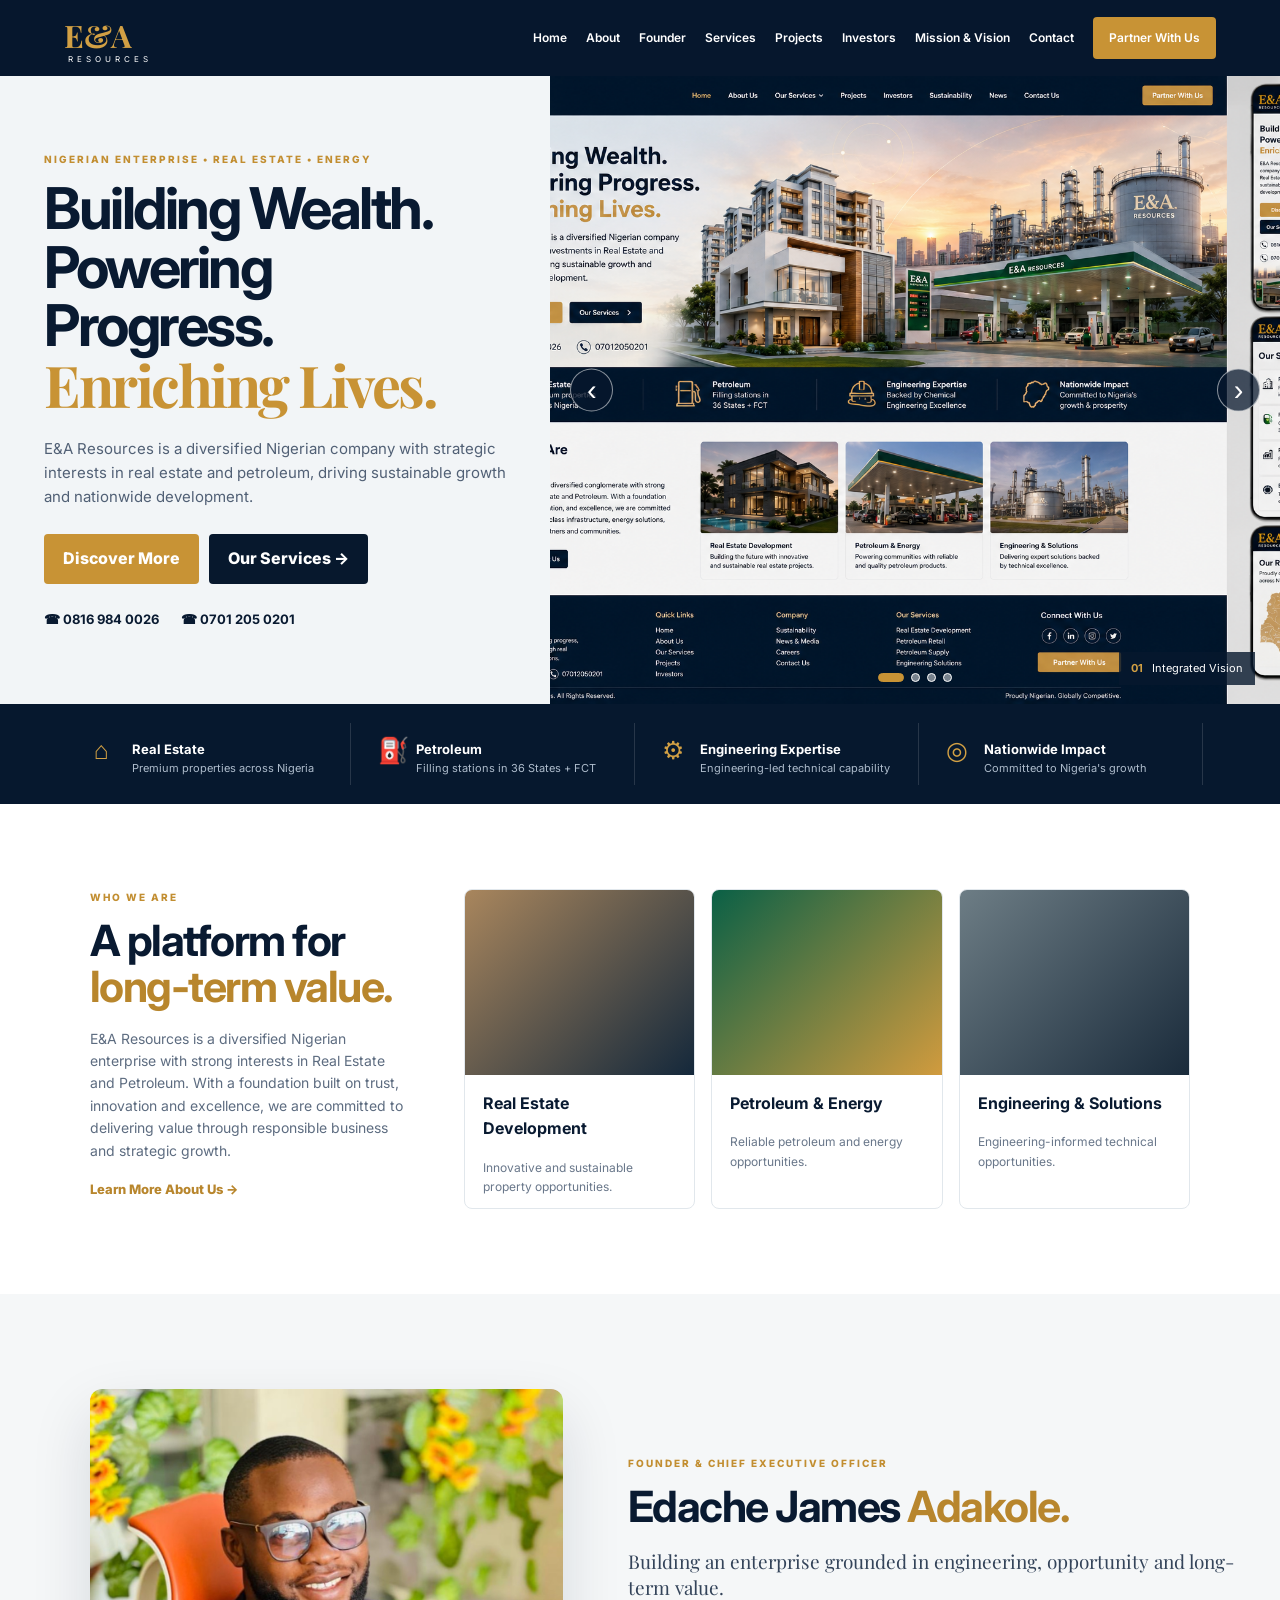
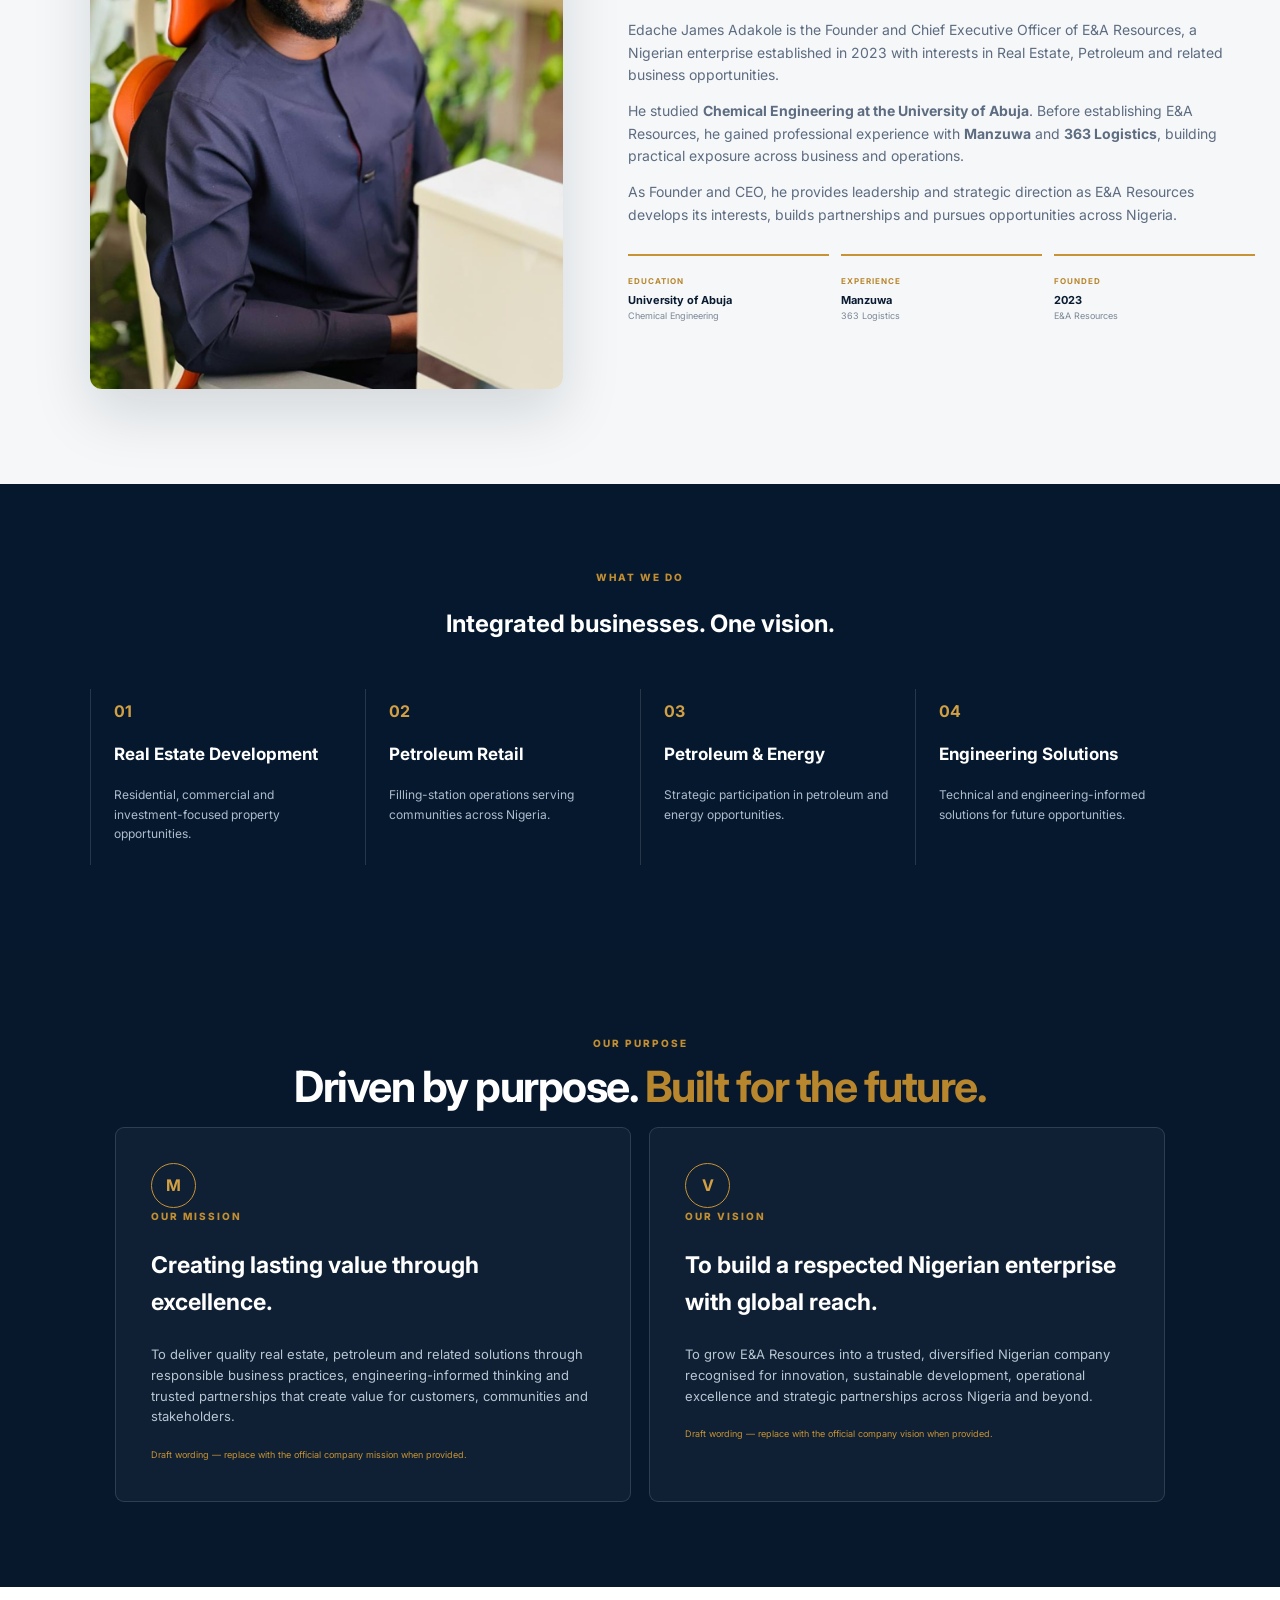
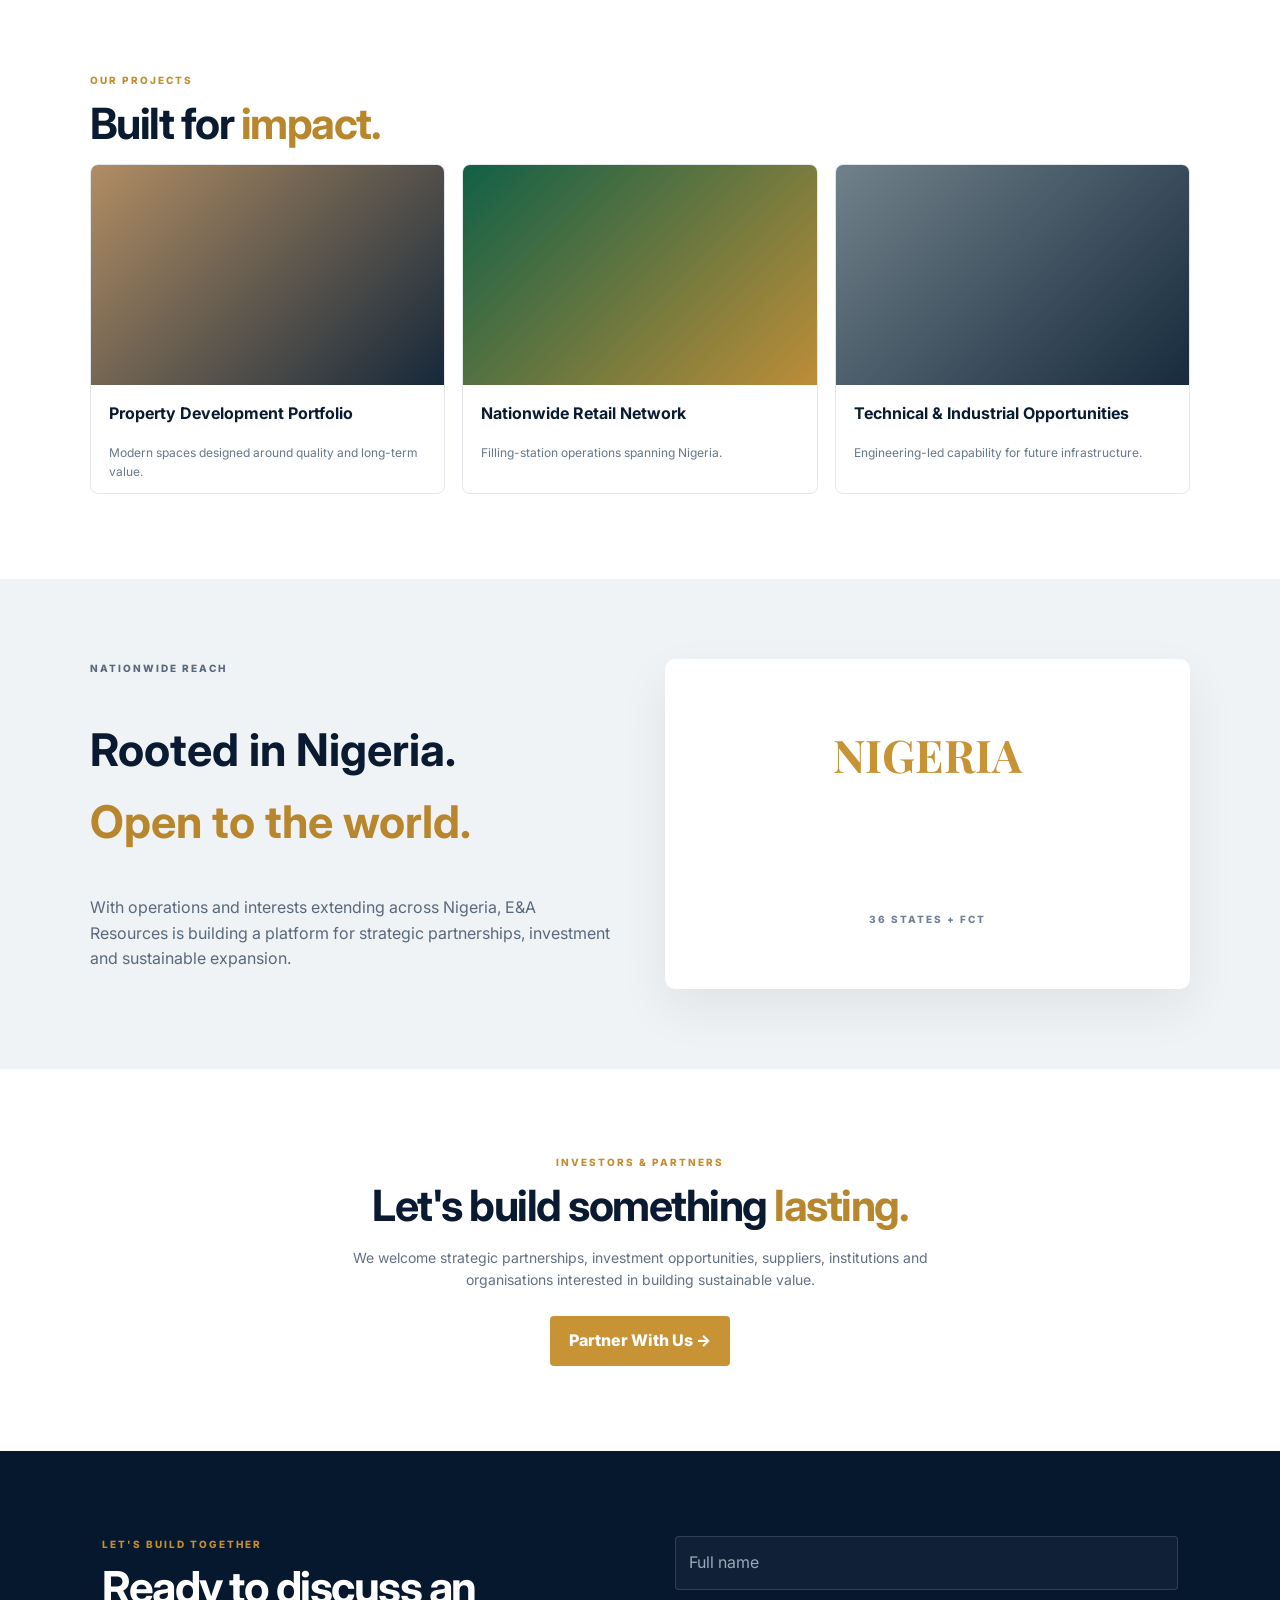
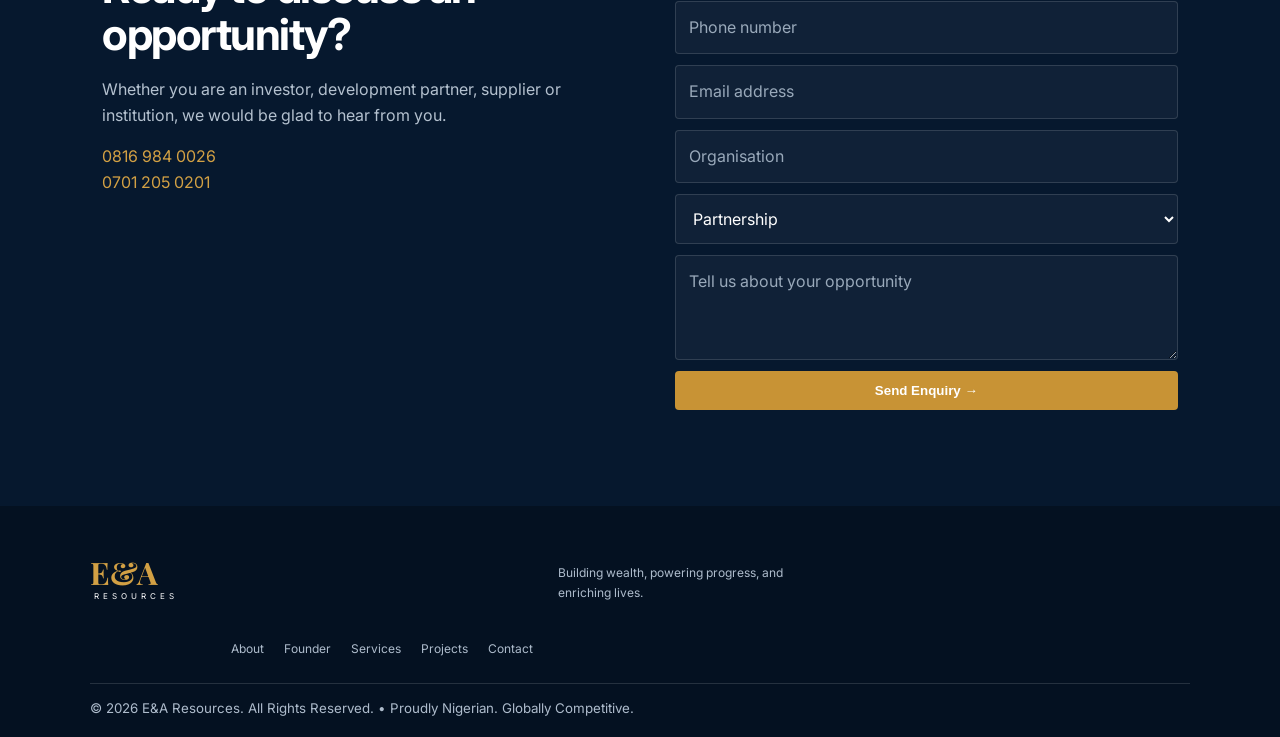
==== index.html @ 9fcf21c7 "out" ====
<!doctype html>
<html lang="en">
<head>
<meta charset="utf-8"><meta name="viewport" content="width=device-width,initial-scale=1">
<meta name="description" content="E&A Resources — Building Wealth. Powering Progress. Enriching Lives.">
<title>E&A Resources | Nigeria</title>
<link rel="preconnect" href="https://fonts.googleapis.com"><link rel="preconnect" href="https://fonts.gstatic.com" crossorigin>
<link href="https://fonts.googleapis.com/css2?family=Inter:wght@400;500;600;700;800&family=Playfair+Display:wght@600;700&display=swap" rel="stylesheet">
<link rel="stylesheet" href="styles.css">
</head>
<body>
<header class="header">
<a class="brand" href="#home"><b>E&amp;A</b><small>RESOURCES</small></a>
<button class="menu" aria-label="Menu">☰</button>
<nav><a href="#home">Home</a><a href="#about">About</a><a href="#founder">Founder</a><a href="#services">Services</a><a href="#projects">Projects</a><a href="#investors">Investors</a><a href="#mission">Mission &amp; Vision</a><a href="#contact">Contact</a><a class="gold" href="#contact">Partner With Us</a></nav>
</header>

<main>
<section class="hero" id="home">
<div class="hero-copy"><p class="eyebrow">NIGERIAN ENTERPRISE • REAL ESTATE • ENERGY</p>
<h1>Building Wealth.<br>Powering Progress.<br><em>Enriching Lives.</em></h1>
<p>E&amp;A Resources is a diversified Nigerian company with strategic interests in real estate and petroleum, driving sustainable growth and nationwide development.</p>
<div class="actions"><a class="btn gold" href="#about">Discover More</a><a class="btn dark" href="#services">Our Services →</a></div>
<div class="phones"><a href="tel:08169840026">☎ 0816 984 0026</a><a href="tel:07012050201">☎ 0701 205 0201</a></div></div>
<div class="slider">
<div class="slide active"><img src="assets/hero-01-ai-vision.png" alt="E&A Resources concept visual"></div>
<div class="slide"><img src="assets/hero-02-replace-later.png" alt="E&A Resources featured image"></div>
<div class="slide"><img src="assets/hero-03-replace-later.webp" alt="E&A Resources featured image"></div>
<div class="slide"><img src="assets/hero-04-replace-later.jpg" alt="E&A Resources featured image"></div>
<button class="arrow prev">‹</button><button class="arrow next">›</button>
<div class="dots"><button class="dot active"></button><button class="dot"></button><button class="dot"></button><button class="dot"></button></div>
<div class="slide-caption"><b id="counter">01</b><span id="caption">Integrated Vision</span></div>
</div>
</section>

<section class="impact"><div>⌂ <b>Real Estate</b><small>Premium properties across Nigeria</small></div><div>⛽ <b>Petroleum</b><small>Filling stations in 36 States + FCT</small></div><div>⚙ <b>Engineering Expertise</b><small>Engineering-led technical capability</small></div><div>◎ <b>Nationwide Impact</b><small>Committed to Nigeria's growth</small></div></section>

<section class="section about" id="about"><div><p class="eyebrow">WHO WE ARE</p><h2>A platform for <span>long-term value.</span></h2><p>E&amp;A Resources is a diversified Nigerian enterprise with strong interests in Real Estate and Petroleum. With a foundation built on trust, innovation and excellence, we are committed to delivering value through responsible business and strategic growth.</p><a class="link" href="#contact">Learn More About Us →</a></div>
<div class="cards"><article><div class="pic estate"></div><h3>Real Estate Development</h3><p>Innovative and sustainable property opportunities.</p></article><article><div class="pic fuel"></div><h3>Petroleum &amp; Energy</h3><p>Reliable petroleum and energy opportunities.</p></article><article><div class="pic engineering"></div><h3>Engineering &amp; Solutions</h3><p>Engineering-informed technical opportunities.</p></article></div></section>

<section class="founder" id="founder"><div class="founder-photo"><img src="assets/founder-edache-james-adakole.jpg" alt="Edache James Adakole"></div><div class="founder-text"><p class="eyebrow">FOUNDER &amp; CHIEF EXECUTIVE OFFICER</p><h2>Edache James <span>Adakole.</span></h2><p class="lead">Building an enterprise grounded in engineering, opportunity and long-term value.</p><p>Edache James Adakole is the Founder and Chief Executive Officer of E&amp;A Resources, a Nigerian enterprise established in 2023 with interests in Real Estate, Petroleum and related business opportunities.</p><p>He studied <strong>Chemical Engineering at the University of Abuja</strong>. Before establishing E&amp;A Resources, he gained professional experience with <strong>Manzuwa</strong> and <strong>363 Logistics</strong>, building practical exposure across business and operations.</p><p>As Founder and CEO, he provides leadership and strategic direction as E&amp;A Resources develops its interests, builds partnerships and pursues opportunities across Nigeria.</p><div class="facts"><div><b>EDUCATION</b><strong>University of Abuja</strong><small>Chemical Engineering</small></div><div><b>EXPERIENCE</b><strong>Manzuwa</strong><small>363 Logistics</small></div><div><b>FOUNDED</b><strong>2023</strong><small>E&amp;A Resources</small></div></div></div></section>

<section class="dark-section" id="services"><div class="center"><p class="eyebrow">WHAT WE DO</p><h2>Integrated businesses. <span>One vision.</span></h2><div class="service-grid"><article><b>01</b><h3>Real Estate Development</h3><p>Residential, commercial and investment-focused property opportunities.</p></article><article><b>02</b><h3>Petroleum Retail</h3><p>Filling-station operations serving communities across Nigeria.</p></article><article><b>03</b><h3>Petroleum &amp; Energy</h3><p>Strategic participation in petroleum and energy opportunities.</p></article><article><b>04</b><h3>Engineering Solutions</h3><p>Technical and engineering-informed solutions for future opportunities.</p></article></div></div></section>

<section class="mission" id="mission"><div class="center"><p class="eyebrow">OUR PURPOSE</p><h2>Driven by purpose. <span>Built for the future.</span></h2><div class="mv"><article><b>M</b><p class="eyebrow">OUR MISSION</p><h3>Creating lasting value through excellence.</h3><p>To deliver quality real estate, petroleum and related solutions through responsible business practices, engineering-informed thinking and trusted partnerships that create value for customers, communities and stakeholders.</p><small>Draft wording — replace with the official company mission when provided.</small></article><article><b>V</b><p class="eyebrow">OUR VISION</p><h3>To build a respected Nigerian enterprise with global reach.</h3><p>To grow E&amp;A Resources into a trusted, diversified Nigerian company recognised for innovation, sustainable development, operational excellence and strategic partnerships across Nigeria and beyond.</p><small>Draft wording — replace with the official company vision when provided.</small></article></div></div></section>

<section class="section" id="projects"><p class="eyebrow">OUR PROJECTS</p><h2>Built for <span>impact.</span></h2><div class="project-grid"><article><div class="project p1"></div><h3>Property Development Portfolio</h3><p>Modern spaces designed around quality and long-term value.</p></article><article><div class="project p2"></div><h3>Nationwide Retail Network</h3><p>Filling-station operations spanning Nigeria.</p></article><article><div class="project p3"></div><h3>Technical &amp; Industrial Opportunities</h3><p>Engineering-led capability for future infrastructure.</p></article></div></section>

<section class="reach"><div><p class="eyebrow">NATIONWIDE REACH</p><h2>Rooted in Nigeria.<br><span>Open to the world.</span></h2><p>With operations and interests extending across Nigeria, E&amp;A Resources is building a platform for strategic partnerships, investment and sustainable expansion.</p></div><div class="map">NIGERIA<small>36 STATES + FCT</small></div></section>

<section class="partner" id="investors"><p class="eyebrow">INVESTORS &amp; PARTNERS</p><h2>Let's build something <span>lasting.</span></h2><p>We welcome strategic partnerships, investment opportunities, suppliers, institutions and organisations interested in building sustainable value.</p><a class="btn gold" href="#contact">Partner With Us →</a></section>

<section class="contact" id="contact"><div><p class="eyebrow">LET'S BUILD TOGETHER</p><h2>Ready to discuss an opportunity?</h2><p>Whether you are an investor, development partner, supplier or institution, we would be glad to hear from you.</p><p><a href="tel:08169840026">0816 984 0026</a><br><a href="tel:07012050201">0701 205 0201</a></p></div><form onsubmit="return sendDemo(event)"><input required placeholder="Full name"><input required type="tel" placeholder="Phone number"><input required type="email" placeholder="Email address"><input placeholder="Organisation"><select><option>Partnership</option><option>Investment</option><option>Real Estate</option><option>Petroleum & Energy</option><option>Engineering</option><option>General Enquiry</option></select><textarea required placeholder="Tell us about your opportunity"></textarea><button class="btn gold">Send Enquiry →</button><small id="notice"></small></form></section>
</main>
<footer><div class="brand"><b>E&amp;A</b><small>RESOURCES</small></div><p>Building wealth, powering progress, and enriching lives.</p><div class="footer-links"><a href="#about">About</a><a href="#founder">Founder</a><a href="#services">Services</a><a href="#projects">Projects</a><a href="#contact">Contact</a></div><small>© 2026 E&amp;A Resources. All Rights Reserved. • Proudly Nigerian. Globally Competitive.</small></footer>
<script src="script.js"></script>
</body></html>
---- styles.css ----
*{box-sizing:border-box}html{scroll-behavior:smooth}body{margin:0;font-family:Inter,Arial,sans-serif;color:#091a31;line-height:1.6}a{text-decoration:none;color:inherit}.header{height:76px;padding:0 5%;display:flex;align-items:center;justify-content:space-between;position:sticky;top:0;z-index:20;background:#06172d;color:#fff}.brand{display:flex;flex-direction:column;line-height:.8}.brand b{font:700 31px "Playfair Display",serif;color:#d2a044}.brand small{font-size:8px;letter-spacing:4px;margin-left:4px}.header nav{display:flex;gap:19px;align-items:center;font-size:12px;font-weight:600}.header nav a:hover{color:#d2a044}.header nav .gold{background:#c89335;color:#fff;padding:11px 16px;border-radius:4px}.menu{display:none;background:none;border:0;color:#fff;font-size:25px}.hero{min-height:585px;display:grid;grid-template-columns:43% 57%;background:#f2f5f7}.hero-copy{padding:75px 8%;align-self:center}.eyebrow{font-size:10px;letter-spacing:2px;color:#c28e31;font-weight:800;margin:0 0 12px}.hero h1{font-size:clamp(40px,4.5vw,65px);line-height:1.02;letter-spacing:-2.5px;margin:0 0 20px}.hero h1 em{color:#c89335;font-family:"Playfair Display",serif;font-style:normal}.hero-copy>p:not(.eyebrow){color:#516075;max-width:500px;font-size:15px}.actions{display:flex;gap:10px;margin:25px 0}.btn{display:inline-block;border:0;padding:12px 19px;border-radius:4px;font-weight:800;cursor:pointer}.gold{background:#c89335;color:#fff}.dark{background:#07182d;color:#fff}.phones{display:flex;gap:22px;font-size:13px;font-weight:700}.slider{position:relative;overflow:hidden;min-height:585px;background:#07182d}.slide{position:absolute;inset:0;opacity:0;transform:translateX(35px);transition:.8s ease}.slide.active{opacity:1;transform:translateX(0)}.slide img{width:100%;height:100%;object-fit:cover}.arrow{position:absolute;top:50%;transform:translateY(-50%);z-index:4;border:1px solid #fff8;background:#07182dbb;color:#fff;border-radius:50%;width:43px;height:43px;font-size:29px;cursor:pointer}.prev{left:20px}.next{right:20px}.dots{position:absolute;bottom:22px;left:50%;transform:translateX(-50%);display:flex;gap:7px}.dot{border:1px solid #fff;background:#fff7;width:9px;height:9px;border-radius:50%;padding:0}.dot.active{width:26px;border-radius:8px;background:#c89335;border-color:#c89335}.slide-caption{position:absolute;bottom:19px;right:25px;background:#07182dcc;color:#fff;padding:8px 12px;font-size:11px;display:flex;gap:9px}.slide-caption b{color:#d2a044}.impact{display:grid;grid-template-columns:repeat(4,1fr);background:#06182e;color:#fff;padding:19px 6%;gap:10px}.impact div{padding:7px 17px;border-right:1px solid #fff2;font-size:25px;color:#d2a044}.impact b,.impact small{display:block;margin-left:38px}.impact b{font-size:13px;color:#fff;margin-top:-31px}.impact small{font-size:11px;color:#aebccc}.section{padding:85px 7%}.about{display:grid;grid-template-columns:29% 1fr;gap:55px}.section h2,.founder h2,.mission h2,.partner h2,.contact h2{font-size:43px;line-height:1.08;margin:0 0 18px;letter-spacing:-1.5px}.section h2 span,.founder h2 span,.mission h2 span,.partner h2 span{color:#b8862d}.about>div:first-child>p:not(.eyebrow){color:#5d6c80;font-size:14px}.link{color:#b8862d;font-weight:800;font-size:13px}.cards{display:grid;grid-template-columns:repeat(3,1fr);gap:16px}.cards article{border:1px solid #e1e7ec;border-radius:8px;overflow:hidden}.pic{height:185px}.estate{background:linear-gradient(135deg,#a9865d,#14283b)}.fuel{background:linear-gradient(135deg,#0a6046,#d19b3e)}.engineering{background:linear-gradient(135deg,#6d7d85,#1a2b3b)}.cards h3,.cards p{padding:0 18px}.cards h3{font-size:16px}.cards p{font-size:12px;color:#69778a}.founder{padding:95px 7%;display:grid;grid-template-columns:43% 57%;gap:65px;align-items:center;background:#f5f7f8}.founder-photo{border-radius:12px;overflow:hidden;box-shadow:0 25px 60px #07182d22}.founder-photo img{display:block;width:100%;height:600px;object-fit:cover;object-position:center top}.founder-text .lead{font:19px "Playfair Display",serif;color:#34445a}.founder-text>p:not(.eyebrow):not(.lead){font-size:14px;color:#5d6c80}.facts{display:grid;grid-template-columns:repeat(3,1fr);gap:12px;margin-top:28px}.facts div{border-top:2px solid #c89335;padding-top:10px}.facts b{font-size:8px;color:#b8862d;letter-spacing:1px}.facts strong,.facts small{display:block}.facts strong{font-size:11px}.facts small{font-size:9px;color:#7b8797}.dark-section,.mission{background:#06182e;color:#fff;padding:85px 7%}.center{text-align:center}.dark-section h2,.mission h2{color:#fff}.service-grid{display:grid;grid-template-columns:repeat(4,1fr);margin-top:45px;text-align:left}.service-grid article{padding:10px 23px;border-left:1px solid #fff2}.service-grid article>b{color:#d2a044}.service-grid h3{font-size:17px}.service-grid p{font-size:12px;color:#aebccc}.mission{background:#07182d}.mv{max-width:1050px;margin:auto;display:grid;grid-template-columns:1fr 1fr;gap:18px;text-align:left}.mv article{padding:35px;border:1px solid #fff2;background:#ffffff09;border-radius:9px}.mv article>b{display:grid;place-items:center;width:45px;height:45px;border:1px solid #c89335;border-radius:50%;color:#d2a044}.mv h3{font-size:23px}.mv p:not(.eyebrow){font-size:13px;color:#b8c5d2}.mv small{font-size:9px;color:#c89335}.project-grid{display:grid;grid-template-columns:repeat(3,1fr);gap:17px}.project-grid article{border:1px solid #e2e7ec;border-radius:8px;overflow:hidden}.project{height:220px}.p1{background:linear-gradient(135deg,#b18d63,#16283a)}.p2{background:linear-gradient(135deg,#116047,#bd8d38)}.p3{background:linear-gradient(135deg,#71818a,#172b3d)}.project-grid h3,.project-grid p{padding:0 18px}.project-grid h3{font-size:16px}.project-grid p{font-size:12px;color:#68778b}.reach{padding:80px 7%;background:#f0f3f5;display:grid;grid-template-columns:1fr 1fr;align-items:center;gap:50px}.reach p{max-width:520px;color:#59697d}.reach h2{font-size:45px}.reach h2 span{color:#b8862d}.map{height:330px;border-radius:10px;background:#fff;box-shadow:0 20px 50px #07182d12;display:grid;place-items:center;color:#c89335;font:700 45px "Playfair Display",serif;text-align:center}.map small{display:block;font:800 10px Inter;letter-spacing:2px;color:#718096}.partner{padding:85px 7%;background:#fff;text-align:center}.partner>p:not(.eyebrow){max-width:650px;margin:0 auto 25px;color:#627084;font-size:14px}.contact{padding:85px 8%;background:#06182e;color:#fff;display:grid;grid-template-columns:1fr 1fr;gap:70px}.contact h2{font-size:44px}.contact>div>p:not(.eyebrow){color:#b4c1cf}.contact a{color:#d2a044}.contact form{display:grid;gap:11px}input,select,textarea{width:100%;padding:13px;background:#ffffff0b;border:1px solid #fff2;border-radius:4px;color:#fff;font:inherit}option{color:#111}textarea{min-height:105px}input::placeholder,textarea::placeholder{color:#99a9ba}form small{color:#d2a044}footer{background:#041121;color:#aebccc;padding:45px 7% 18px;display:grid;grid-template-columns:1.4fr 2fr;gap:25px}footer .brand{color:#fff}footer p{font-size:12px;max-width:280px}.footer-links{display:flex;justify-content:flex-end;gap:20px;font-size:12px}footer>small:last-child{grid-column:1/-1;border-top:1px solid #fff2;padding-top:14px}@media(max-width:900px){.header nav{gap:9px}.hero{grid-template-columns:1fr}.hero-copy{padding:60px 7%}.slider{min-height:360px}.impact{grid-template-columns:repeat(2,1fr)}.about,.founder,.reach,.contact{grid-template-columns:1fr}.cards,.service-grid,.project-grid,.mv{grid-template-columns:repeat(2,1fr)}footer{grid-template-columns:1fr}.footer-links{justify-content:flex-start}}@media(max-width:650px){.header{height:68px}.menu{display:block}.header nav{display:none;position:absolute;top:68px;left:0;right:0;background:#06172d;padding:18px 7%;flex-direction:column;align-items:stretch}.header nav.open{display:flex}.hero h1{font-size:42px}.impact,.cards,.service-grid,.project-grid,.mv,.facts{grid-template-columns:1fr}.founder{padding:65px 7%}.founder-photo img{height:500px}.section{padding:65px 7%}.section h2,.founder h2,.mission h2,.partner h2,.contact h2{font-size:36px}.reach{padding:65px 7%}.map{height:250px}.phones{flex-direction:column;gap:5px}.slide-caption{right:12px}.dots{bottom:14px}}
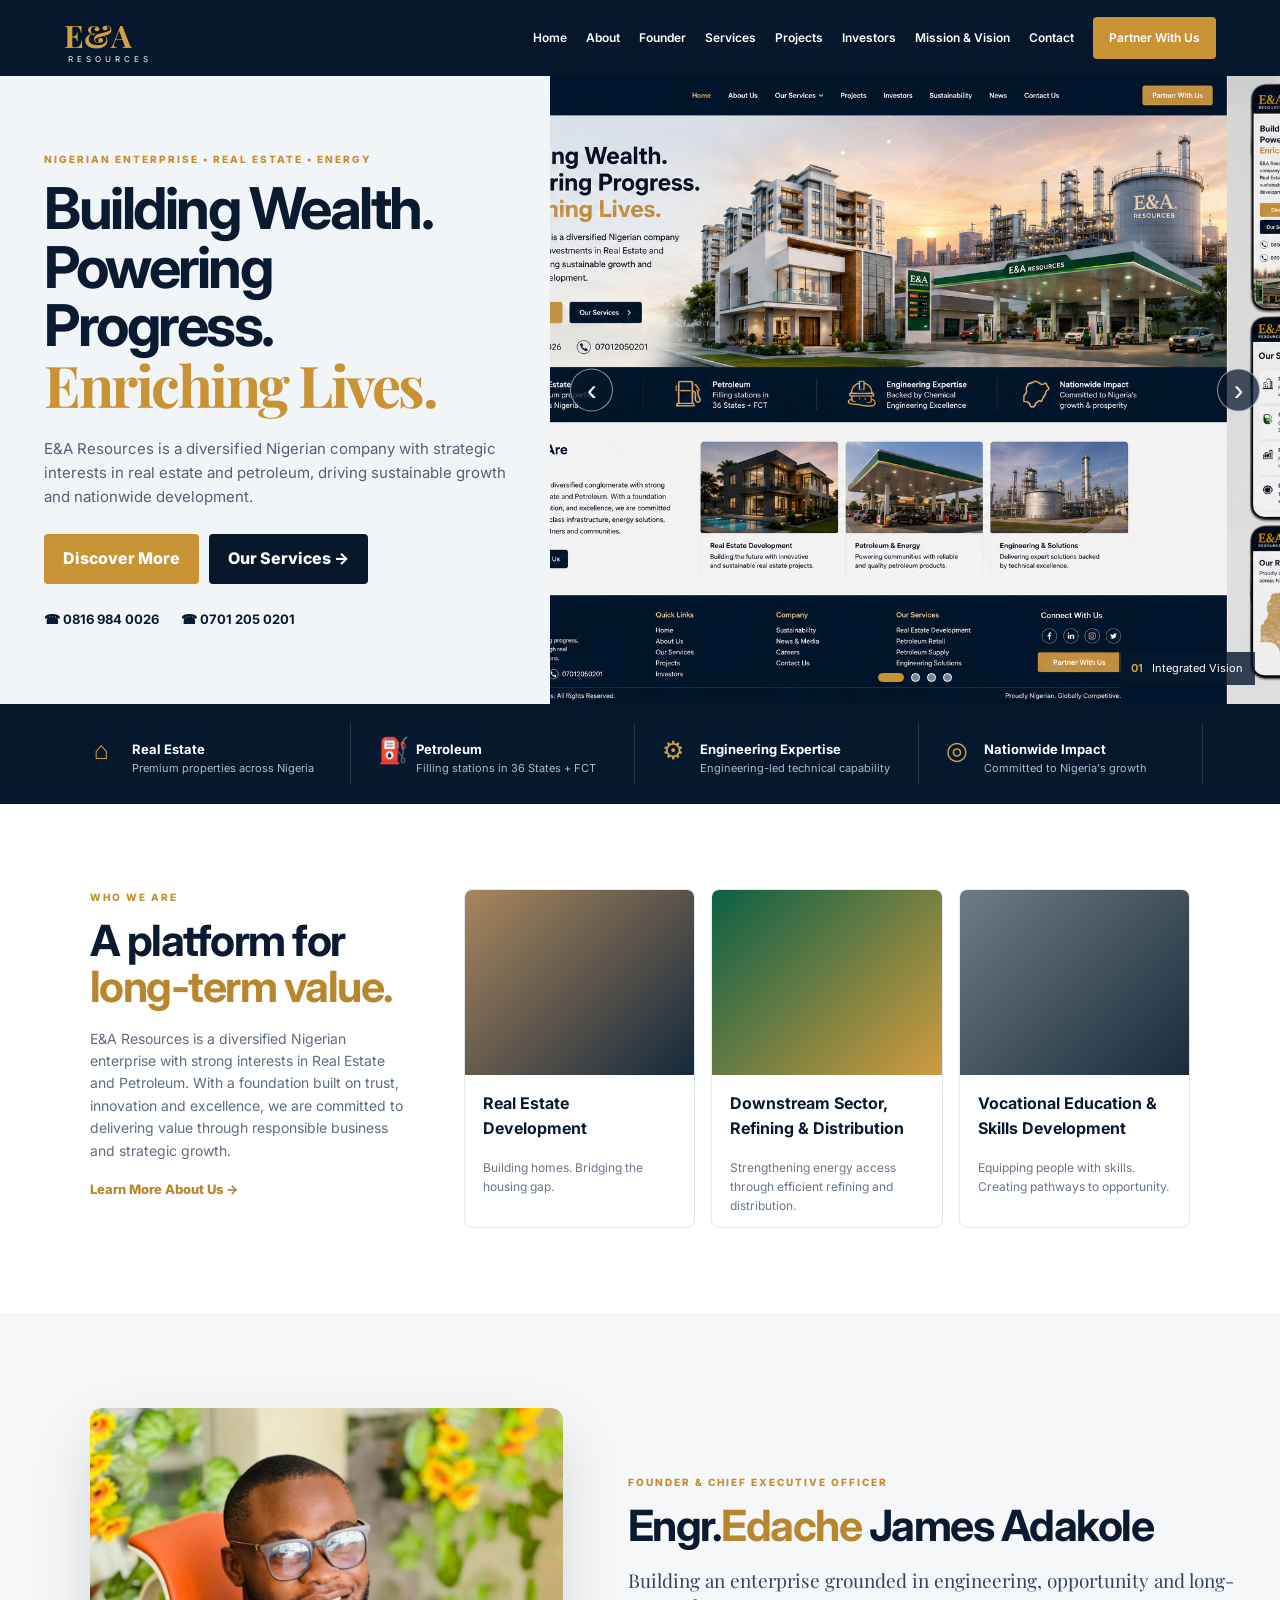
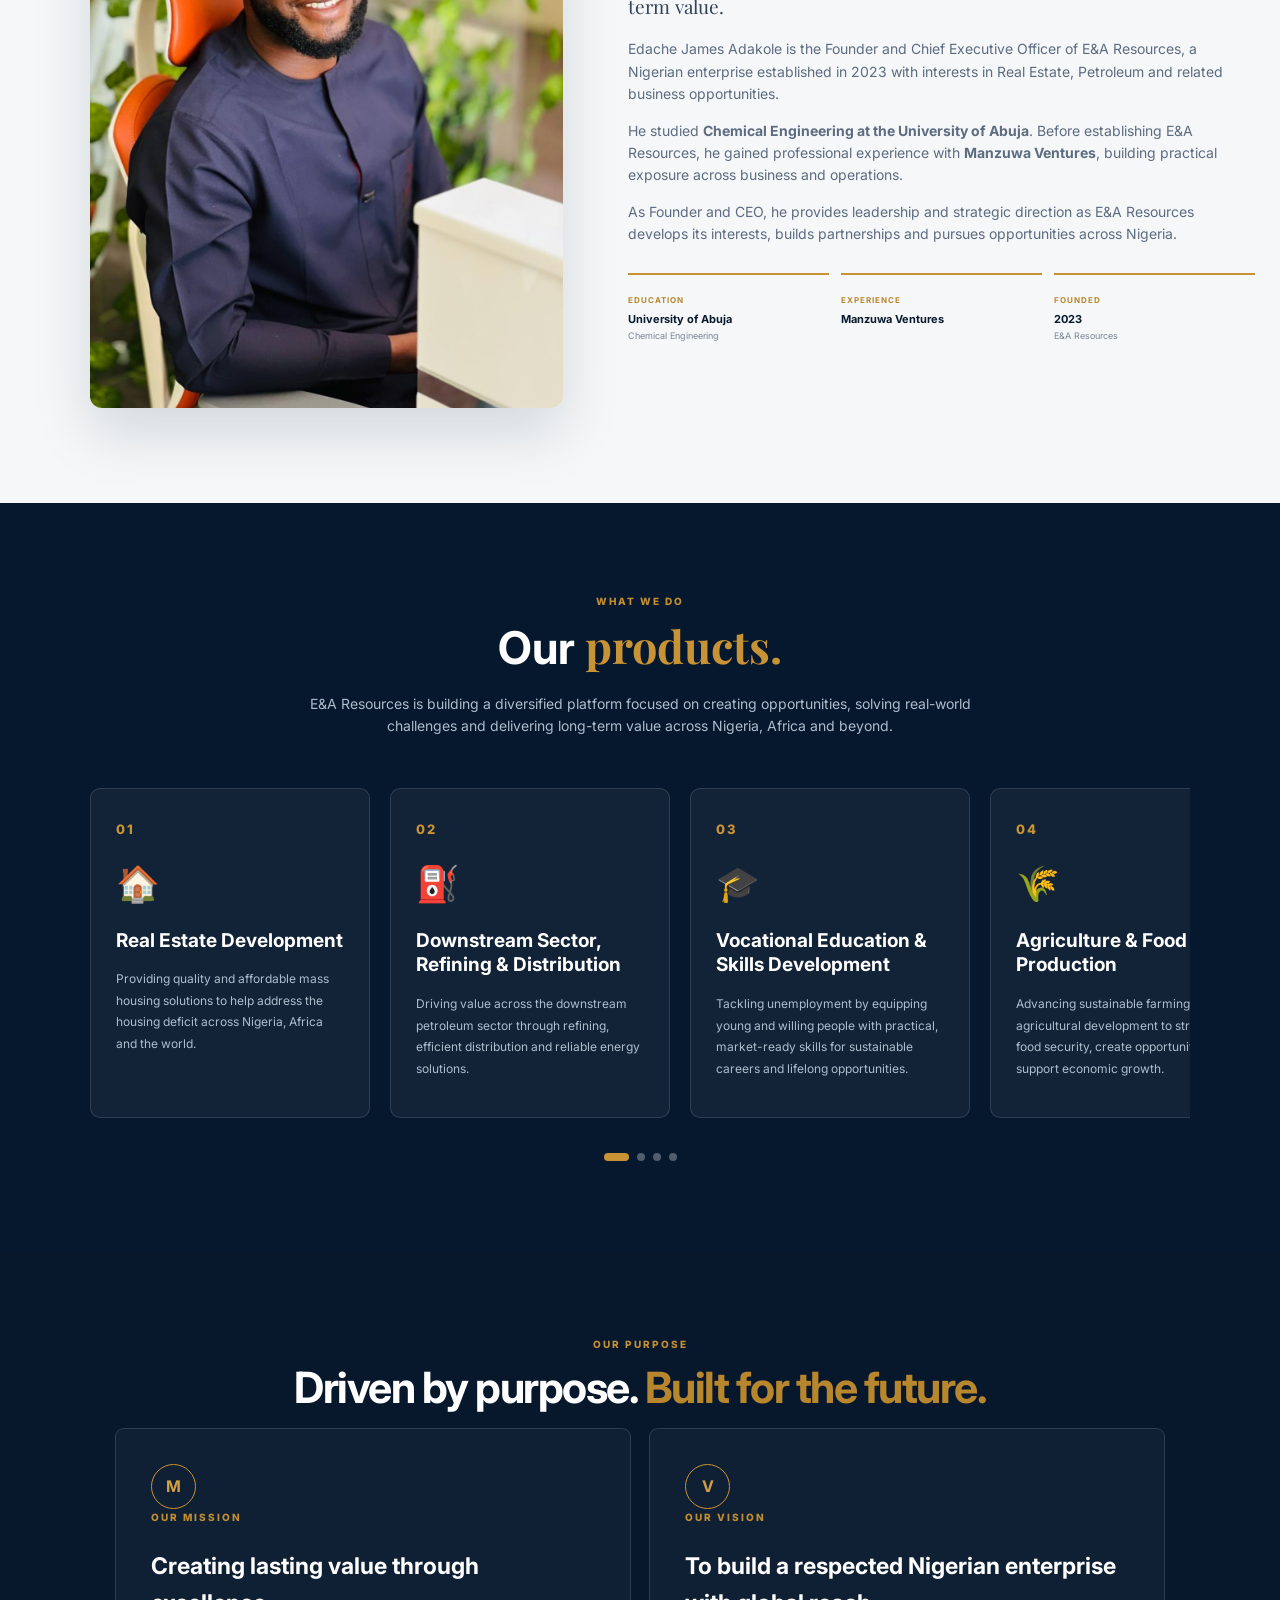
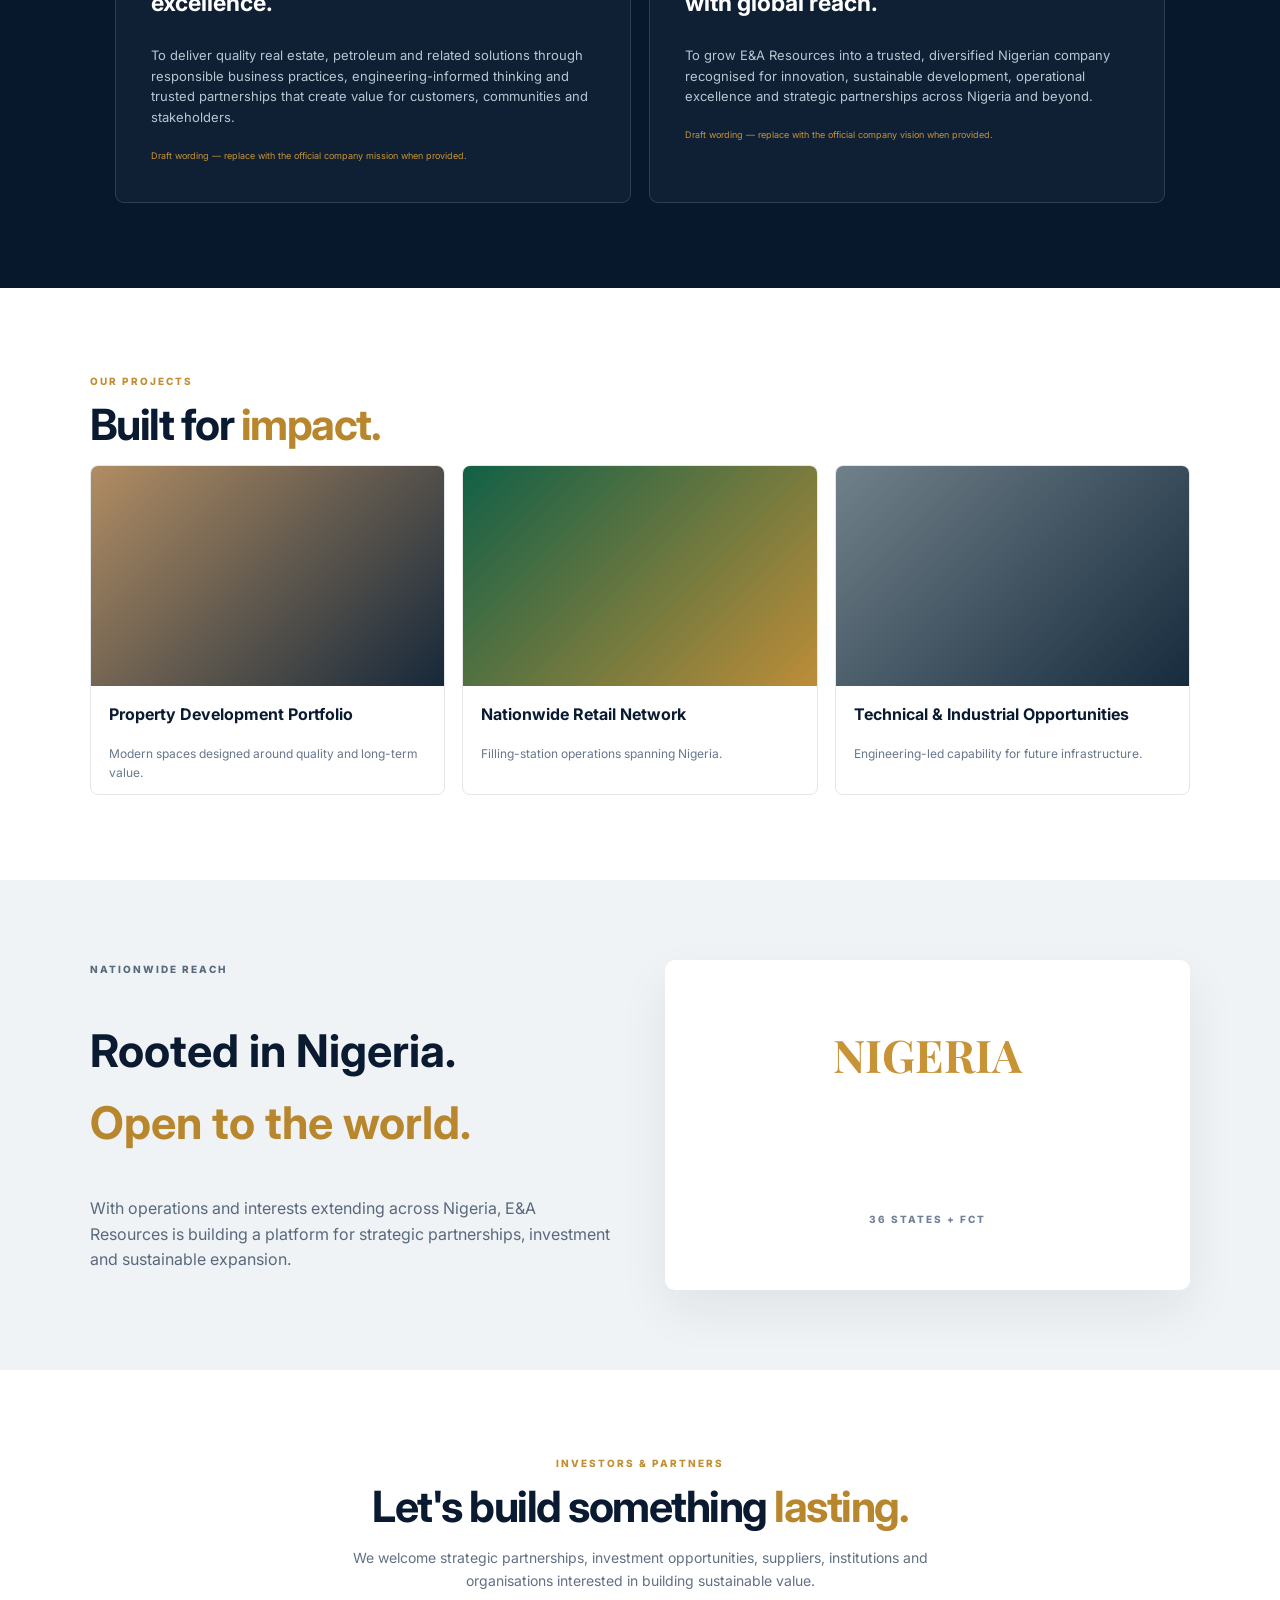
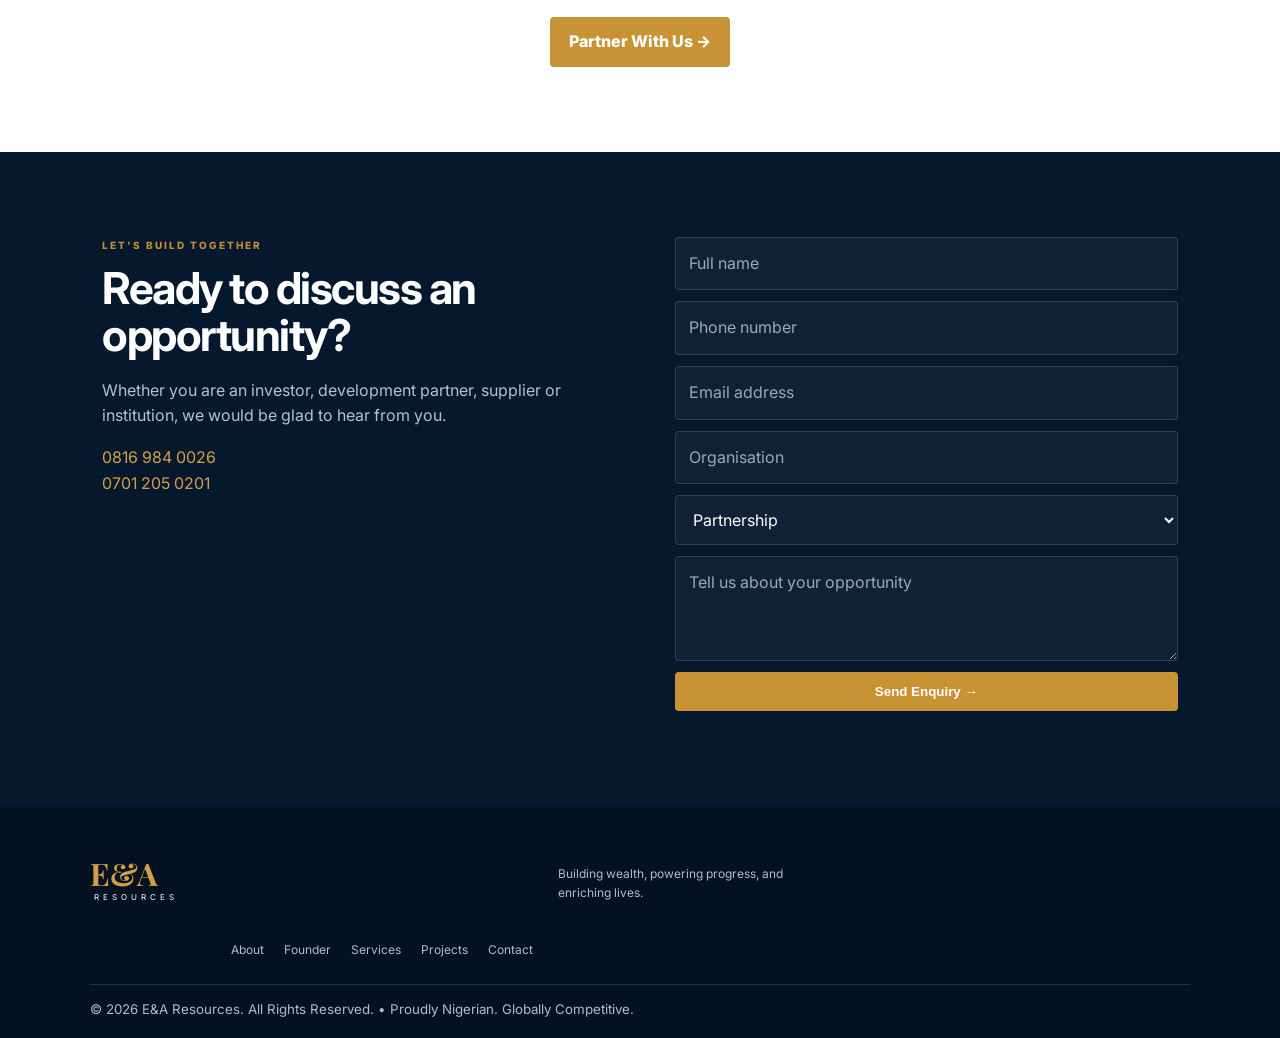
==== commit f5a35846: "made changes" ====
--- a/index.html
+++ b/index.html
@@ -24,7 +24,7 @@
 <div class="phones"><a href="tel:08169840026">☎ 0816 984 0026</a><a href="tel:07012050201">☎ 0701 205 0201</a></div></div>
 <div class="slider">
 <div class="slide active"><img src="assets/hero-01-ai-vision.png" alt="E&A Resources concept visual"></div>
-<div class="slide"><img src="assets/hero-02-replace-later.png" alt="E&A Resources featured image"></div>
+<div class="slide"><img src="assets/hero-02-replace-later.jpg" alt="E&A Resources featured image"></div>
 <div class="slide"><img src="assets/hero-03-replace-later.webp" alt="E&A Resources featured image"></div>
 <div class="slide"><img src="assets/hero-04-replace-later.jpg" alt="E&A Resources featured image"></div>
 <button class="arrow prev">‹</button><button class="arrow next">›</button>
@@ -36,11 +36,268 @@
 <section class="impact"><div>⌂ <b>Real Estate</b><small>Premium properties across Nigeria</small></div><div>⛽ <b>Petroleum</b><small>Filling stations in 36 States + FCT</small></div><div>⚙ <b>Engineering Expertise</b><small>Engineering-led technical capability</small></div><div>◎ <b>Nationwide Impact</b><small>Committed to Nigeria's growth</small></div></section>
 
 <section class="section about" id="about"><div><p class="eyebrow">WHO WE ARE</p><h2>A platform for <span>long-term value.</span></h2><p>E&amp;A Resources is a diversified Nigerian enterprise with strong interests in Real Estate and Petroleum. With a foundation built on trust, innovation and excellence, we are committed to delivering value through responsible business and strategic growth.</p><a class="link" href="#contact">Learn More About Us →</a></div>
-<div class="cards"><article><div class="pic estate"></div><h3>Real Estate Development</h3><p>Innovative and sustainable property opportunities.</p></article><article><div class="pic fuel"></div><h3>Petroleum &amp; Energy</h3><p>Reliable petroleum and energy opportunities.</p></article><article><div class="pic engineering"></div><h3>Engineering &amp; Solutions</h3><p>Engineering-informed technical opportunities.</p></article></div></section>
-
-<section class="founder" id="founder"><div class="founder-photo"><img src="assets/founder-edache-james-adakole.jpg" alt="Edache James Adakole"></div><div class="founder-text"><p class="eyebrow">FOUNDER &amp; CHIEF EXECUTIVE OFFICER</p><h2>Edache James <span>Adakole.</span></h2><p class="lead">Building an enterprise grounded in engineering, opportunity and long-term value.</p><p>Edache James Adakole is the Founder and Chief Executive Officer of E&amp;A Resources, a Nigerian enterprise established in 2023 with interests in Real Estate, Petroleum and related business opportunities.</p><p>He studied <strong>Chemical Engineering at the University of Abuja</strong>. Before establishing E&amp;A Resources, he gained professional experience with <strong>Manzuwa</strong> and <strong>363 Logistics</strong>, building practical exposure across business and operations.</p><p>As Founder and CEO, he provides leadership and strategic direction as E&amp;A Resources develops its interests, builds partnerships and pursues opportunities across Nigeria.</p><div class="facts"><div><b>EDUCATION</b><strong>University of Abuja</strong><small>Chemical Engineering</small></div><div><b>EXPERIENCE</b><strong>Manzuwa</strong><small>363 Logistics</small></div><div><b>FOUNDED</b><strong>2023</strong><small>E&amp;A Resources</small></div></div></div></section>
-
-<section class="dark-section" id="services"><div class="center"><p class="eyebrow">WHAT WE DO</p><h2>Integrated businesses. <span>One vision.</span></h2><div class="service-grid"><article><b>01</b><h3>Real Estate Development</h3><p>Residential, commercial and investment-focused property opportunities.</p></article><article><b>02</b><h3>Petroleum Retail</h3><p>Filling-station operations serving communities across Nigeria.</p></article><article><b>03</b><h3>Petroleum &amp; Energy</h3><p>Strategic participation in petroleum and energy opportunities.</p></article><article><b>04</b><h3>Engineering Solutions</h3><p>Technical and engineering-informed solutions for future opportunities.</p></article></div></div></section>
+<div class="cards"><article><div class="pic estate"></div><h3>Real Estate Development</h3><p>Building homes. Bridging the housing gap.</p></article><article><div class="pic fuel"></div><h3>Downstream Sector, Refining & Distribution</h3><p>Strengthening energy access through efficient refining and distribution.</p></article><article><div class="pic engineering"></div><h3>Vocational Education & Skills Development</h3><p>Equipping people with skills. Creating pathways to opportunity.</p></article></div></section>
+
+<section class="founder" id="founder"><div class="founder-photo"><img src="assets/founder-edache-james-adakole.jpg" alt="Edache James Adakole"></div><div class="founder-text"><p class="eyebrow">FOUNDER &amp; CHIEF EXECUTIVE OFFICER</p><h2>Engr.<span>Edache</span> James Adakole</h2><p class="lead">Building an enterprise grounded in engineering, opportunity and long-term value.</p><p>Edache James Adakole is the Founder and Chief Executive Officer of E&amp;A Resources, a Nigerian enterprise established in 2023 with interests in Real Estate, Petroleum and related business opportunities.</p><p>He studied <strong>Chemical Engineering at the University of Abuja</strong>. Before establishing E&amp;A Resources, he gained professional experience with <strong>Manzuwa Ventures</strong>, building practical exposure across business and operations.</p><p>As Founder and CEO, he provides leadership and strategic direction as E&amp;A Resources develops its interests, builds partnerships and pursues opportunities across Nigeria.</p><div class="facts"><div><b>EDUCATION</b><strong>University of Abuja</strong><small>Chemical Engineering</small></div><div><b>EXPERIENCE</b><strong>Manzuwa Ventures</strong></div><div><b>FOUNDED</b><strong>2023</strong><small>E&amp;A Resources</small></div></div></div></section>
+
+<!-- ================================
+     WHAT WE DO / OUR SERVICES
+================================ -->
+
+<section class="dark-section services-section" id="services">
+
+    <div class="services-heading">
+
+        <p class="eyebrow">WHAT WE DO</p>
+
+        <h2>
+            Our
+            <span>products.</span>
+        </h2>
+
+        <p class="services-intro">
+            E&A Resources is building a diversified platform focused on
+            creating opportunities, solving real-world challenges and
+            delivering long-term value across Nigeria, Africa and beyond.
+        </p>
+
+    </div>
+
+
+    <!-- AUTOMATIC SLIDING SERVICES -->
+
+    <div class="services-slider">
+
+        <div class="services-track">
+
+
+            <!-- 01 -->
+            <article class="service-card">
+
+                <div class="service-number">01</div>
+
+                <div class="service-icon">🏠</div>
+
+                <h3>Real Estate Development</h3>
+
+                <p>
+                    Providing quality and affordable mass housing solutions
+                    to help address the housing deficit across Nigeria,
+                    Africa and the world.
+                </p>
+
+            </article>
+
+
+            <!-- 02 -->
+            <article class="service-card">
+
+                <div class="service-number">02</div>
+
+                <div class="service-icon">⛽</div>
+
+                <h3>Downstream Sector, Refining & Distribution</h3>
+
+                <p>
+                    Driving value across the downstream petroleum sector
+                    through refining, efficient distribution and reliable
+                    energy solutions.
+                </p>
+
+            </article>
+
+
+            <!-- 03 -->
+            <article class="service-card">
+
+                <div class="service-number">03</div>
+
+                <div class="service-icon">🎓</div>
+
+                <h3>Vocational Education & Skills Development</h3>
+
+                <p>
+                    Tackling unemployment by equipping young and willing
+                    people with practical, market-ready skills for
+                    sustainable careers and lifelong opportunities.
+                </p>
+
+            </article>
+
+
+            <!-- 04 -->
+            <article class="service-card">
+
+                <div class="service-number">04</div>
+
+                <div class="service-icon">🌾</div>
+
+                <h3>Agriculture & Food Production</h3>
+
+                <p>
+                    Advancing sustainable farming and agricultural
+                    development to strengthen food security, create
+                    opportunities and support economic growth.
+                </p>
+
+            </article>
+
+
+            <!-- 05 -->
+            <article class="service-card">
+
+                <div class="service-number">05</div>
+
+                <div class="service-icon">🏢</div>
+
+                <h3>E&A Homes (Towers)</h3>
+
+                <p>
+                    Developing modern residential concepts designed for
+                    quality living, investment and long-term value.
+                </p>
+
+            </article>
+
+
+            <!-- 06 -->
+            <article class="service-card">
+
+                <div class="service-number">06</div>
+
+                <div class="service-icon">📚</div>
+
+                <h3>Lakubus Academy</h3>
+
+                <p>
+                    Building a platform for learning, personal development
+                    and practical knowledge for the next generation.
+                </p>
+
+            </article>
+
+
+            <!-- 07 -->
+            <article class="service-card">
+
+                <div class="service-number">07</div>
+
+                <div class="service-icon">✈️</div>
+
+                <h3>Lakubus Airline</h3>
+
+                <p>
+                    Developing an ambitious aviation venture focused on
+                    connecting people, cities and opportunities.
+                </p>
+
+            </article>
+
+
+            <!-- 08 -->
+            <article class="service-card">
+
+                <div class="service-number">08</div>
+
+                <div class="service-icon">❤️</div>
+
+                <h3>Lakubus Foundation</h3>
+
+                <p>
+                    A social-impact initiative focused on empowering people,
+                    supporting communities and creating meaningful
+                    opportunities.
+                </p>
+
+            </article>
+
+
+            <!-- 09 -->
+            <article class="service-card">
+
+                <div class="service-number">09</div>
+
+                <div class="service-icon">⛽</div>
+
+                <h3>E&A Stations</h3>
+
+                <p>
+                    Building a trusted network of stations supporting
+                    convenient access to petroleum products and services.
+                </p>
+
+            </article>
+
+
+            <!-- 10 -->
+            <article class="service-card">
+
+                <div class="service-number">10</div>
+
+                <div class="service-icon">🚗</div>
+
+                <h3>Lakubus Tyre</h3>
+
+                <p>
+                    Developing tyre products and automotive solutions
+                    designed for mobility, performance and reliability.
+                </p>
+
+            </article>
+
+
+            <!-- 11 -->
+            <article class="service-card">
+
+                <div class="service-number">11</div>
+
+                <div class="service-icon">🏗️</div>
+
+                <h3>General Contracting</h3>
+
+                <p>
+                    Delivering dependable contracting services across
+                    construction, infrastructure and related project
+                    opportunities.
+                </p>
+
+            </article>
+
+
+            <!-- 12 -->
+            <article class="service-card">
+
+                <div class="service-number">12</div>
+
+                <div class="service-icon">🏭</div>
+
+                <h3>Lakubus Cement</h3>
+
+                <p>
+                    Exploring cement and building-material solutions that
+                    support construction and infrastructure development.
+                </p>
+
+            </article>
+
+
+        </div>
+
+    </div>
+
+
+    <!-- SLIDER INDICATORS -->
+
+    <div class="services-progress">
+
+        <span class="progress-dot active"></span>
+        <span class="progress-dot"></span>
+        <span class="progress-dot"></span>
+        <span class="progress-dot"></span>
+
+    </div>
+
+</section>
 
 <section class="mission" id="mission"><div class="center"><p class="eyebrow">OUR PURPOSE</p><h2>Driven by purpose. <span>Built for the future.</span></h2><div class="mv"><article><b>M</b><p class="eyebrow">OUR MISSION</p><h3>Creating lasting value through excellence.</h3><p>To deliver quality real estate, petroleum and related solutions through responsible business practices, engineering-informed thinking and trusted partnerships that create value for customers, communities and stakeholders.</p><small>Draft wording — replace with the official company mission when provided.</small></article><article><b>V</b><p class="eyebrow">OUR VISION</p><h3>To build a respected Nigerian enterprise with global reach.</h3><p>To grow E&amp;A Resources into a trusted, diversified Nigerian company recognised for innovation, sustainable development, operational excellence and strategic partnerships across Nigeria and beyond.</p><small>Draft wording — replace with the official company vision when provided.</small></article></div></div></section>
 
--- a/styles.css
+++ b/styles.css
@@ -1 +1,278 @@
 *{box-sizing:border-box}html{scroll-behavior:smooth}body{margin:0;font-family:Inter,Arial,sans-serif;color:#091a31;line-height:1.6}a{text-decoration:none;color:inherit}.header{height:76px;padding:0 5%;display:flex;align-items:center;justify-content:space-between;position:sticky;top:0;z-index:20;background:#06172d;color:#fff}.brand{display:flex;flex-direction:column;line-height:.8}.brand b{font:700 31px "Playfair Display",serif;color:#d2a044}.brand small{font-size:8px;letter-spacing:4px;margin-left:4px}.header nav{display:flex;gap:19px;align-items:center;font-size:12px;font-weight:600}.header nav a:hover{color:#d2a044}.header nav .gold{background:#c89335;color:#fff;padding:11px 16px;border-radius:4px}.menu{display:none;background:none;border:0;color:#fff;font-size:25px}.hero{min-height:585px;display:grid;grid-template-columns:43% 57%;background:#f2f5f7}.hero-copy{padding:75px 8%;align-self:center}.eyebrow{font-size:10px;letter-spacing:2px;color:#c28e31;font-weight:800;margin:0 0 12px}.hero h1{font-size:clamp(40px,4.5vw,65px);line-height:1.02;letter-spacing:-2.5px;margin:0 0 20px}.hero h1 em{color:#c89335;font-family:"Playfair Display",serif;font-style:normal}.hero-copy>p:not(.eyebrow){color:#516075;max-width:500px;font-size:15px}.actions{display:flex;gap:10px;margin:25px 0}.btn{display:inline-block;border:0;padding:12px 19px;border-radius:4px;font-weight:800;cursor:pointer}.gold{background:#c89335;color:#fff}.dark{background:#07182d;color:#fff}.phones{display:flex;gap:22px;font-size:13px;font-weight:700}.slider{position:relative;overflow:hidden;min-height:585px;background:#07182d}.slide{position:absolute;inset:0;opacity:0;transform:translateX(35px);transition:.8s ease}.slide.active{opacity:1;transform:translateX(0)}.slide img{width:100%;height:100%;object-fit:cover}.arrow{position:absolute;top:50%;transform:translateY(-50%);z-index:4;border:1px solid #fff8;background:#07182dbb;color:#fff;border-radius:50%;width:43px;height:43px;font-size:29px;cursor:pointer}.prev{left:20px}.next{right:20px}.dots{position:absolute;bottom:22px;left:50%;transform:translateX(-50%);display:flex;gap:7px}.dot{border:1px solid #fff;background:#fff7;width:9px;height:9px;border-radius:50%;padding:0}.dot.active{width:26px;border-radius:8px;background:#c89335;border-color:#c89335}.slide-caption{position:absolute;bottom:19px;right:25px;background:#07182dcc;color:#fff;padding:8px 12px;font-size:11px;display:flex;gap:9px}.slide-caption b{color:#d2a044}.impact{display:grid;grid-template-columns:repeat(4,1fr);background:#06182e;color:#fff;padding:19px 6%;gap:10px}.impact div{padding:7px 17px;border-right:1px solid #fff2;font-size:25px;color:#d2a044}.impact b,.impact small{display:block;margin-left:38px}.impact b{font-size:13px;color:#fff;margin-top:-31px}.impact small{font-size:11px;color:#aebccc}.section{padding:85px 7%}.about{display:grid;grid-template-columns:29% 1fr;gap:55px}.section h2,.founder h2,.mission h2,.partner h2,.contact h2{font-size:43px;line-height:1.08;margin:0 0 18px;letter-spacing:-1.5px}.section h2 span,.founder h2 span,.mission h2 span,.partner h2 span{color:#b8862d}.about>div:first-child>p:not(.eyebrow){color:#5d6c80;font-size:14px}.link{color:#b8862d;font-weight:800;font-size:13px}.cards{display:grid;grid-template-columns:repeat(3,1fr);gap:16px}.cards article{border:1px solid #e1e7ec;border-radius:8px;overflow:hidden}.pic{height:185px}.estate{background:linear-gradient(135deg,#a9865d,#14283b)}.fuel{background:linear-gradient(135deg,#0a6046,#d19b3e)}.engineering{background:linear-gradient(135deg,#6d7d85,#1a2b3b)}.cards h3,.cards p{padding:0 18px}.cards h3{font-size:16px}.cards p{font-size:12px;color:#69778a}.founder{padding:95px 7%;display:grid;grid-template-columns:43% 57%;gap:65px;align-items:center;background:#f5f7f8}.founder-photo{border-radius:12px;overflow:hidden;box-shadow:0 25px 60px #07182d22}.founder-photo img{display:block;width:100%;height:600px;object-fit:cover;object-position:center top}.founder-text .lead{font:19px "Playfair Display",serif;color:#34445a}.founder-text>p:not(.eyebrow):not(.lead){font-size:14px;color:#5d6c80}.facts{display:grid;grid-template-columns:repeat(3,1fr);gap:12px;margin-top:28px}.facts div{border-top:2px solid #c89335;padding-top:10px}.facts b{font-size:8px;color:#b8862d;letter-spacing:1px}.facts strong,.facts small{display:block}.facts strong{font-size:11px}.facts small{font-size:9px;color:#7b8797}.dark-section,.mission{background:#06182e;color:#fff;padding:85px 7%}.center{text-align:center}.dark-section h2,.mission h2{color:#fff}.service-grid{display:grid;grid-template-columns:repeat(4,1fr);margin-top:45px;text-align:left}.service-grid article{padding:10px 23px;border-left:1px solid #fff2}.service-grid article>b{color:#d2a044}.service-grid h3{font-size:17px}.service-grid p{font-size:12px;color:#aebccc}.mission{background:#07182d}.mv{max-width:1050px;margin:auto;display:grid;grid-template-columns:1fr 1fr;gap:18px;text-align:left}.mv article{padding:35px;border:1px solid #fff2;background:#ffffff09;border-radius:9px}.mv article>b{display:grid;place-items:center;width:45px;height:45px;border:1px solid #c89335;border-radius:50%;color:#d2a044}.mv h3{font-size:23px}.mv p:not(.eyebrow){font-size:13px;color:#b8c5d2}.mv small{font-size:9px;color:#c89335}.project-grid{display:grid;grid-template-columns:repeat(3,1fr);gap:17px}.project-grid article{border:1px solid #e2e7ec;border-radius:8px;overflow:hidden}.project{height:220px}.p1{background:linear-gradient(135deg,#b18d63,#16283a)}.p2{background:linear-gradient(135deg,#116047,#bd8d38)}.p3{background:linear-gradient(135deg,#71818a,#172b3d)}.project-grid h3,.project-grid p{padding:0 18px}.project-grid h3{font-size:16px}.project-grid p{font-size:12px;color:#68778b}.reach{padding:80px 7%;background:#f0f3f5;display:grid;grid-template-columns:1fr 1fr;align-items:center;gap:50px}.reach p{max-width:520px;color:#59697d}.reach h2{font-size:45px}.reach h2 span{color:#b8862d}.map{height:330px;border-radius:10px;background:#fff;box-shadow:0 20px 50px #07182d12;display:grid;place-items:center;color:#c89335;font:700 45px "Playfair Display",serif;text-align:center}.map small{display:block;font:800 10px Inter;letter-spacing:2px;color:#718096}.partner{padding:85px 7%;background:#fff;text-align:center}.partner>p:not(.eyebrow){max-width:650px;margin:0 auto 25px;color:#627084;font-size:14px}.contact{padding:85px 8%;background:#06182e;color:#fff;display:grid;grid-template-columns:1fr 1fr;gap:70px}.contact h2{font-size:44px}.contact>div>p:not(.eyebrow){color:#b4c1cf}.contact a{color:#d2a044}.contact form{display:grid;gap:11px}input,select,textarea{width:100%;padding:13px;background:#ffffff0b;border:1px solid #fff2;border-radius:4px;color:#fff;font:inherit}option{color:#111}textarea{min-height:105px}input::placeholder,textarea::placeholder{color:#99a9ba}form small{color:#d2a044}footer{background:#041121;color:#aebccc;padding:45px 7% 18px;display:grid;grid-template-columns:1.4fr 2fr;gap:25px}footer .brand{color:#fff}footer p{font-size:12px;max-width:280px}.footer-links{display:flex;justify-content:flex-end;gap:20px;font-size:12px}footer>small:last-child{grid-column:1/-1;border-top:1px solid #fff2;padding-top:14px}@media(max-width:900px){.header nav{gap:9px}.hero{grid-template-columns:1fr}.hero-copy{padding:60px 7%}.slider{min-height:360px}.impact{grid-template-columns:repeat(2,1fr)}.about,.founder,.reach,.contact{grid-template-columns:1fr}.cards,.service-grid,.project-grid,.mv{grid-template-columns:repeat(2,1fr)}footer{grid-template-columns:1fr}.footer-links{justify-content:flex-start}}@media(max-width:650px){.header{height:68px}.menu{display:block}.header nav{display:none;position:absolute;top:68px;left:0;right:0;background:#06172d;padding:18px 7%;flex-direction:column;align-items:stretch}.header nav.open{display:flex}.hero h1{font-size:42px}.impact,.cards,.service-grid,.project-grid,.mv,.facts{grid-template-columns:1fr}.founder{padding:65px 7%}.founder-photo img{height:500px}.section{padding:65px 7%}.section h2,.founder h2,.mission h2,.partner h2,.contact h2{font-size:36px}.reach{padding:65px 7%}.map{height:250px}.phones{flex-direction:column;gap:5px}.slide-caption{right:12px}.dots{bottom:14px}}
+/* ==========================================
+   E&A RESOURCES
+   AUTOMATIC SERVICES SLIDER
+========================================== */
+
+.services-section {
+    background: #06182e;
+    color: white;
+    padding: 90px 7%;
+    overflow: hidden;
+}
+
+.services-heading {
+    text-align: center;
+    max-width: 850px;
+    margin: 0 auto 50px;
+}
+
+.services-heading h2 {
+    font-size: 45px;
+    line-height: 1.1;
+    margin: 0 0 20px;
+    color: white;
+}
+
+.services-heading h2 span {
+    color: #c89335;
+    font-family: "Playfair Display", serif;
+}
+
+.services-intro {
+    color: #aebccc;
+    font-size: 14px;
+    max-width: 700px;
+    margin: auto;
+}
+
+
+/* THE SLIDER */
+
+.services-slider {
+    width: 100%;
+    overflow: hidden;
+    position: relative;
+}
+
+.services-track {
+    display: flex;
+    gap: 20px;
+    width: max-content;
+
+    animation: servicesMove 50s linear infinite;
+}
+
+
+/* Pause when mouse is over it */
+
+.services-slider:hover .services-track {
+    animation-play-state: paused;
+}
+
+
+/* SERVICE CARD */
+
+.service-card {
+    width: 280px;
+    min-height: 330px;
+
+    flex-shrink: 0;
+
+    padding: 30px 25px;
+
+    background: rgba(255, 255, 255, 0.05);
+
+    border: 1px solid rgba(255, 255, 255, 0.12);
+
+    border-radius: 10px;
+
+    position: relative;
+
+    overflow: hidden;
+
+    transition: 0.35s ease;
+}
+
+
+/* Gold line */
+
+.service-card::before {
+    content: "";
+
+    position: absolute;
+
+    top: 0;
+    left: 0;
+
+    width: 100%;
+    height: 3px;
+
+    background: #c89335;
+
+    transform: scaleX(0);
+
+    transform-origin: left;
+
+    transition: 0.35s ease;
+}
+
+
+.service-card:hover {
+    transform: translateY(-8px);
+
+    background: rgba(200, 147, 53, 0.08);
+
+    border-color: rgba(200, 147, 53, 0.5);
+}
+
+
+.service-card:hover::before {
+    transform: scaleX(1);
+}
+
+
+/* NUMBER */
+
+.service-number {
+    color: #c89335;
+
+    font-size: 13px;
+
+    font-weight: 800;
+
+    letter-spacing: 2px;
+
+    margin-bottom: 15px;
+}
+
+
+/* ICON */
+
+.service-icon {
+    font-size: 35px;
+
+    margin-bottom: 18px;
+}
+
+
+/* TITLE */
+
+.service-card h3 {
+    color: white;
+
+    font-size: 19px;
+
+    line-height: 1.3;
+
+    margin: 0 0 15px;
+}
+
+
+/* DESCRIPTION */
+
+.service-card p {
+    color: #aebccc;
+
+    font-size: 12px;
+
+    line-height: 1.8;
+
+    margin: 0;
+}
+
+
+/* ==========================================
+   AUTOMATIC LEFT MOVEMENT
+========================================== */
+
+@keyframes servicesMove {
+
+    0% {
+        transform: translateX(0);
+    }
+
+    100% {
+        transform: translateX(-50%);
+    }
+
+}
+
+
+/* PROGRESS DOTS */
+
+.services-progress {
+    display: flex;
+
+    justify-content: center;
+
+    align-items: center;
+
+    gap: 8px;
+
+    margin-top: 35px;
+}
+
+.progress-dot {
+    width: 8px;
+
+    height: 8px;
+
+    border-radius: 50%;
+
+    background: rgba(255, 255, 255, 0.3);
+
+    display: block;
+}
+
+.progress-dot.active {
+    width: 25px;
+
+    border-radius: 10px;
+
+    background: #c89335;
+}
+
+
+/* ==========================================
+   TABLET
+========================================== */
+
+@media (max-width: 900px) {
+
+    .services-section {
+        padding: 75px 6%;
+    }
+
+    .services-heading h2 {
+        font-size: 38px;
+    }
+
+    .service-card {
+        width: 260px;
+    }
+
+}
+
+
+/* ==========================================
+   PHONE
+========================================== */
+
+@media (max-width: 600px) {
+
+    .services-section {
+        padding: 65px 5%;
+    }
+
+    .services-heading {
+        margin-bottom: 35px;
+    }
+
+    .services-heading h2 {
+        font-size: 34px;
+    }
+
+    .services-intro {
+        font-size: 13px;
+    }
+
+    .service-card {
+        width: 285px;
+
+        min-height: 320px;
+
+        padding: 28px 22px;
+    }
+
+}
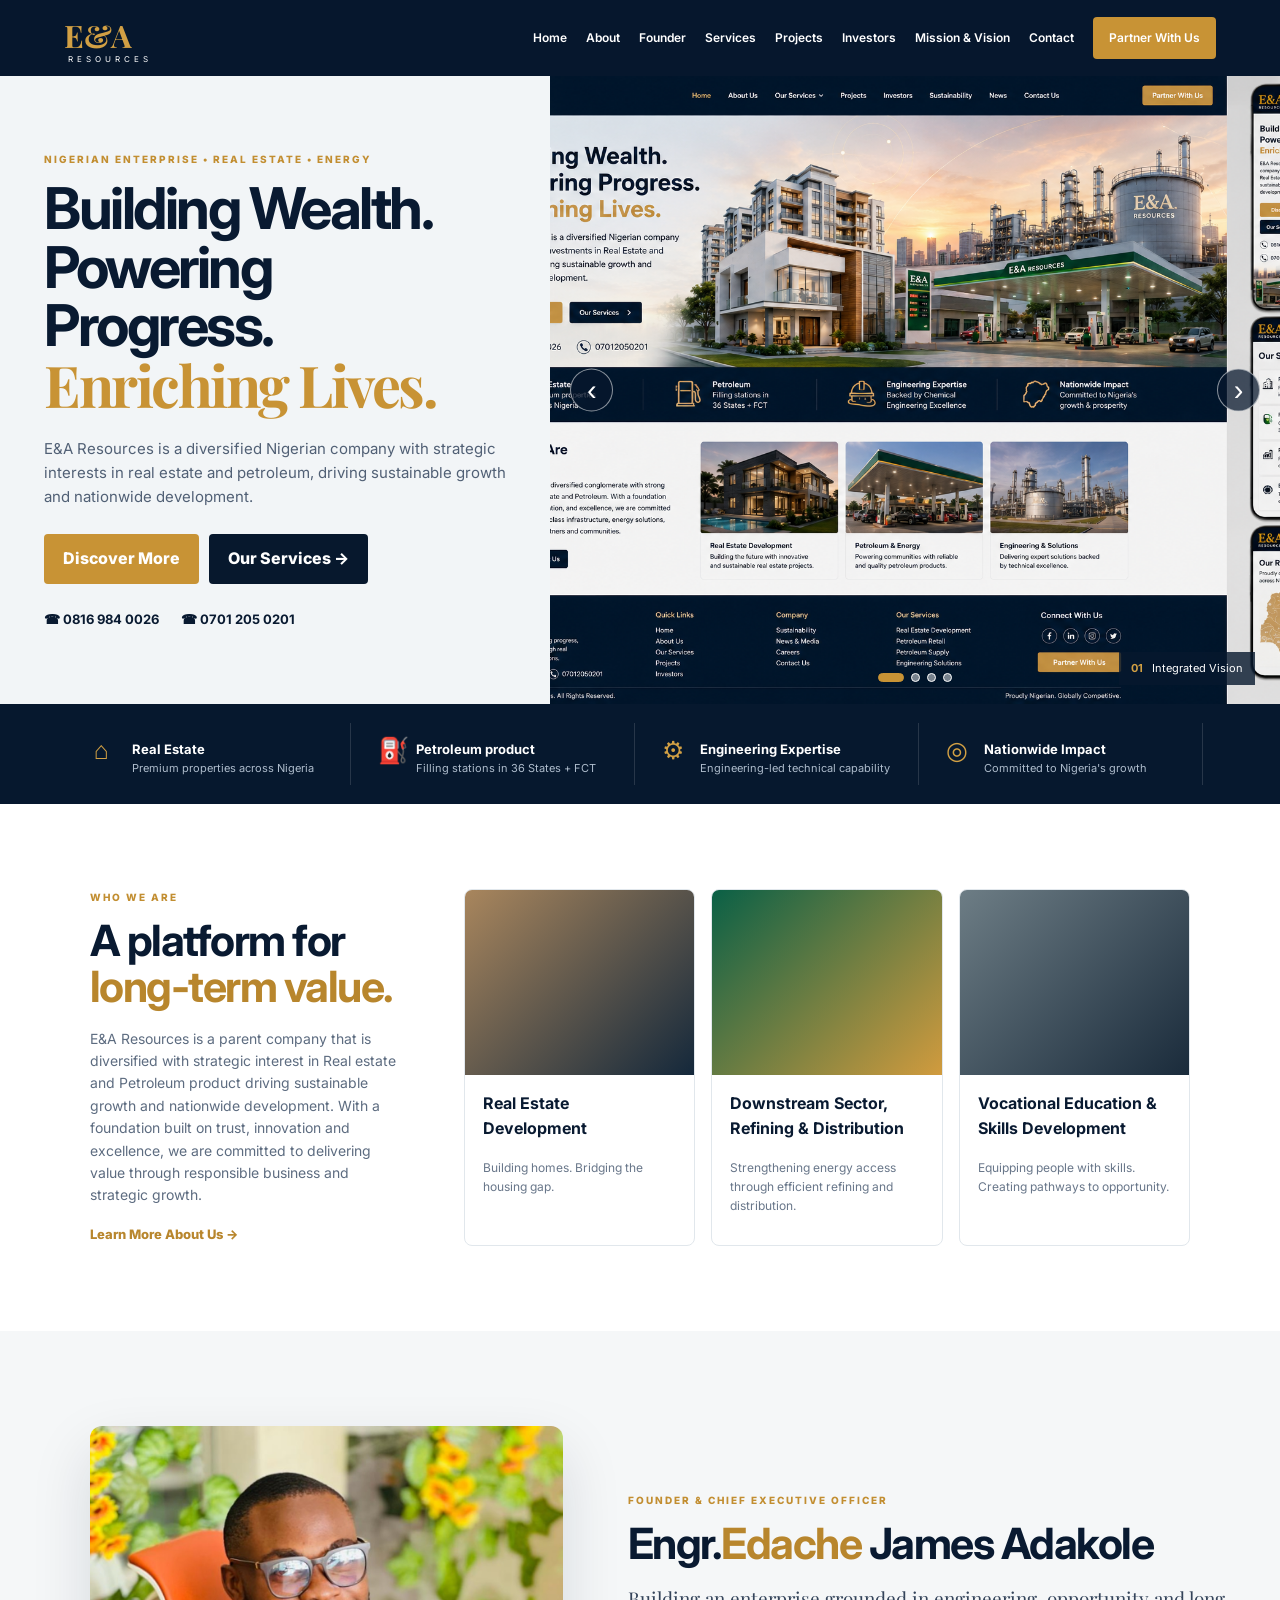
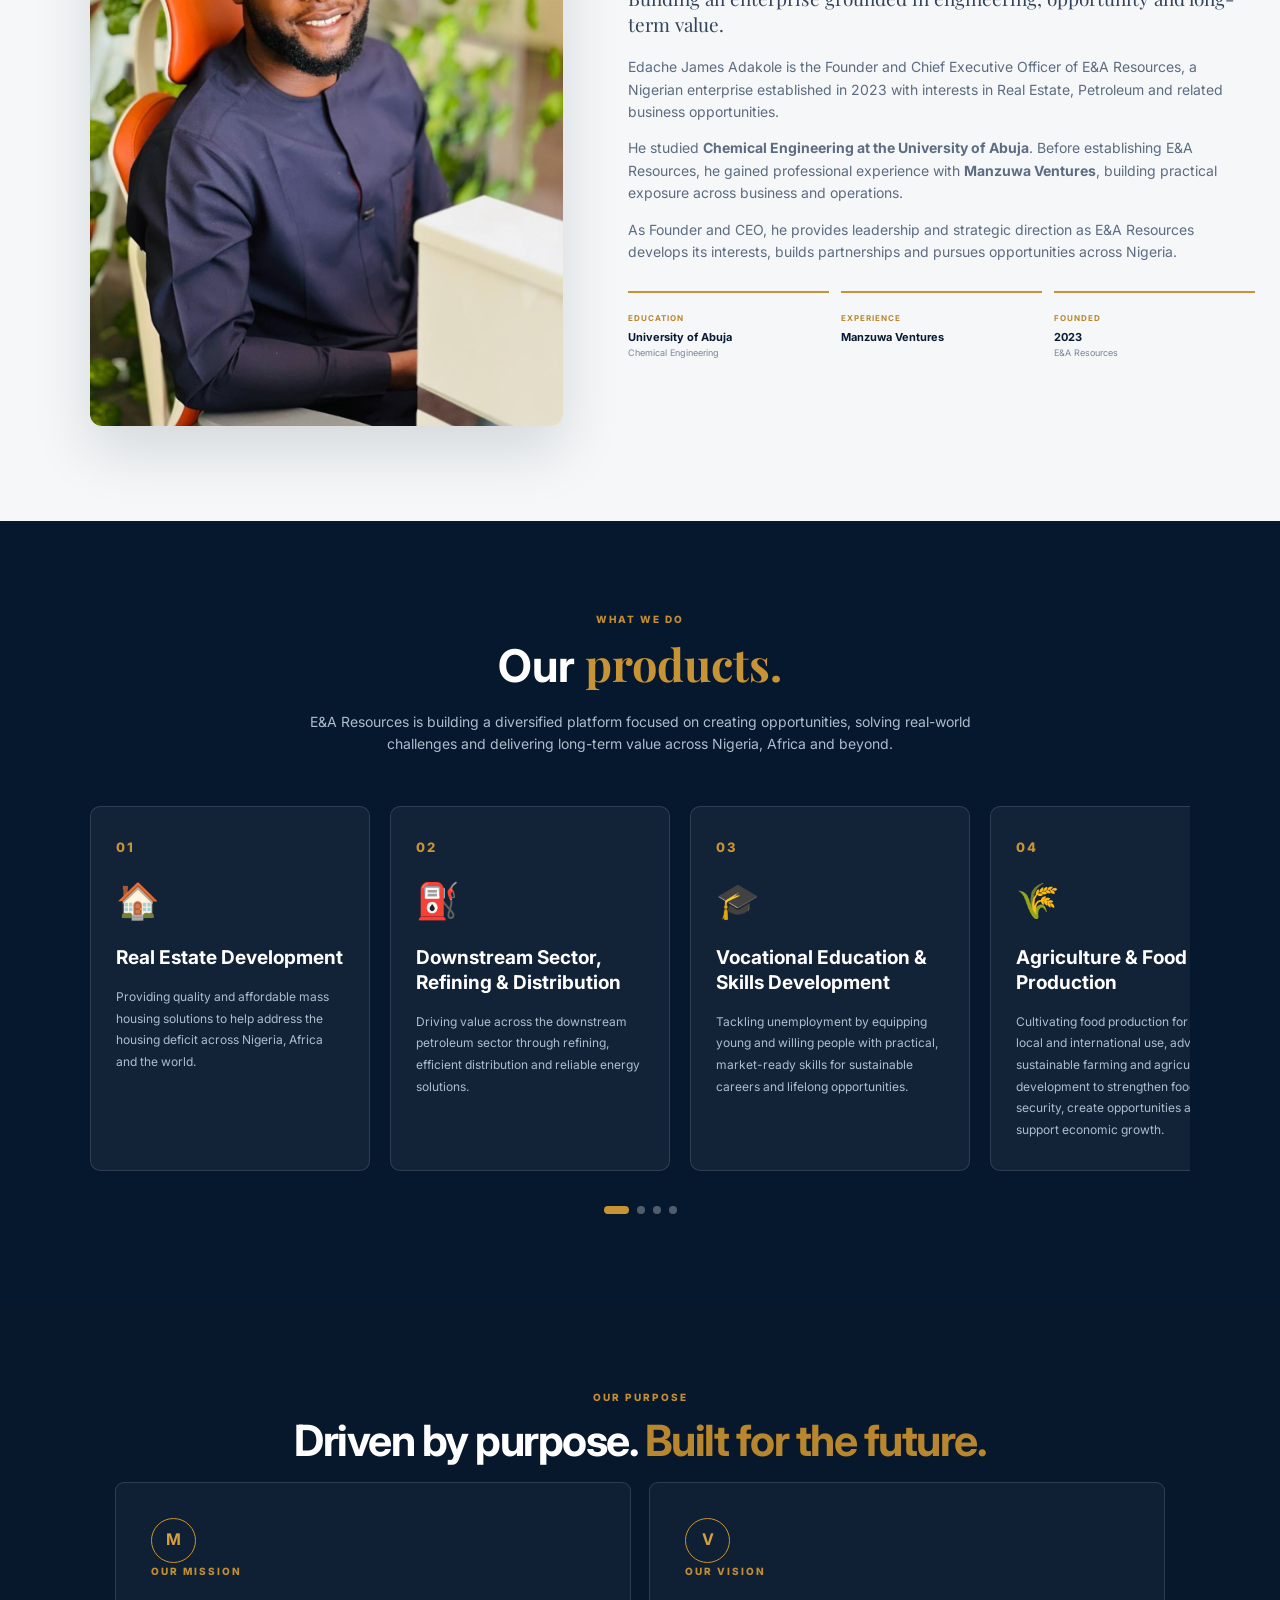
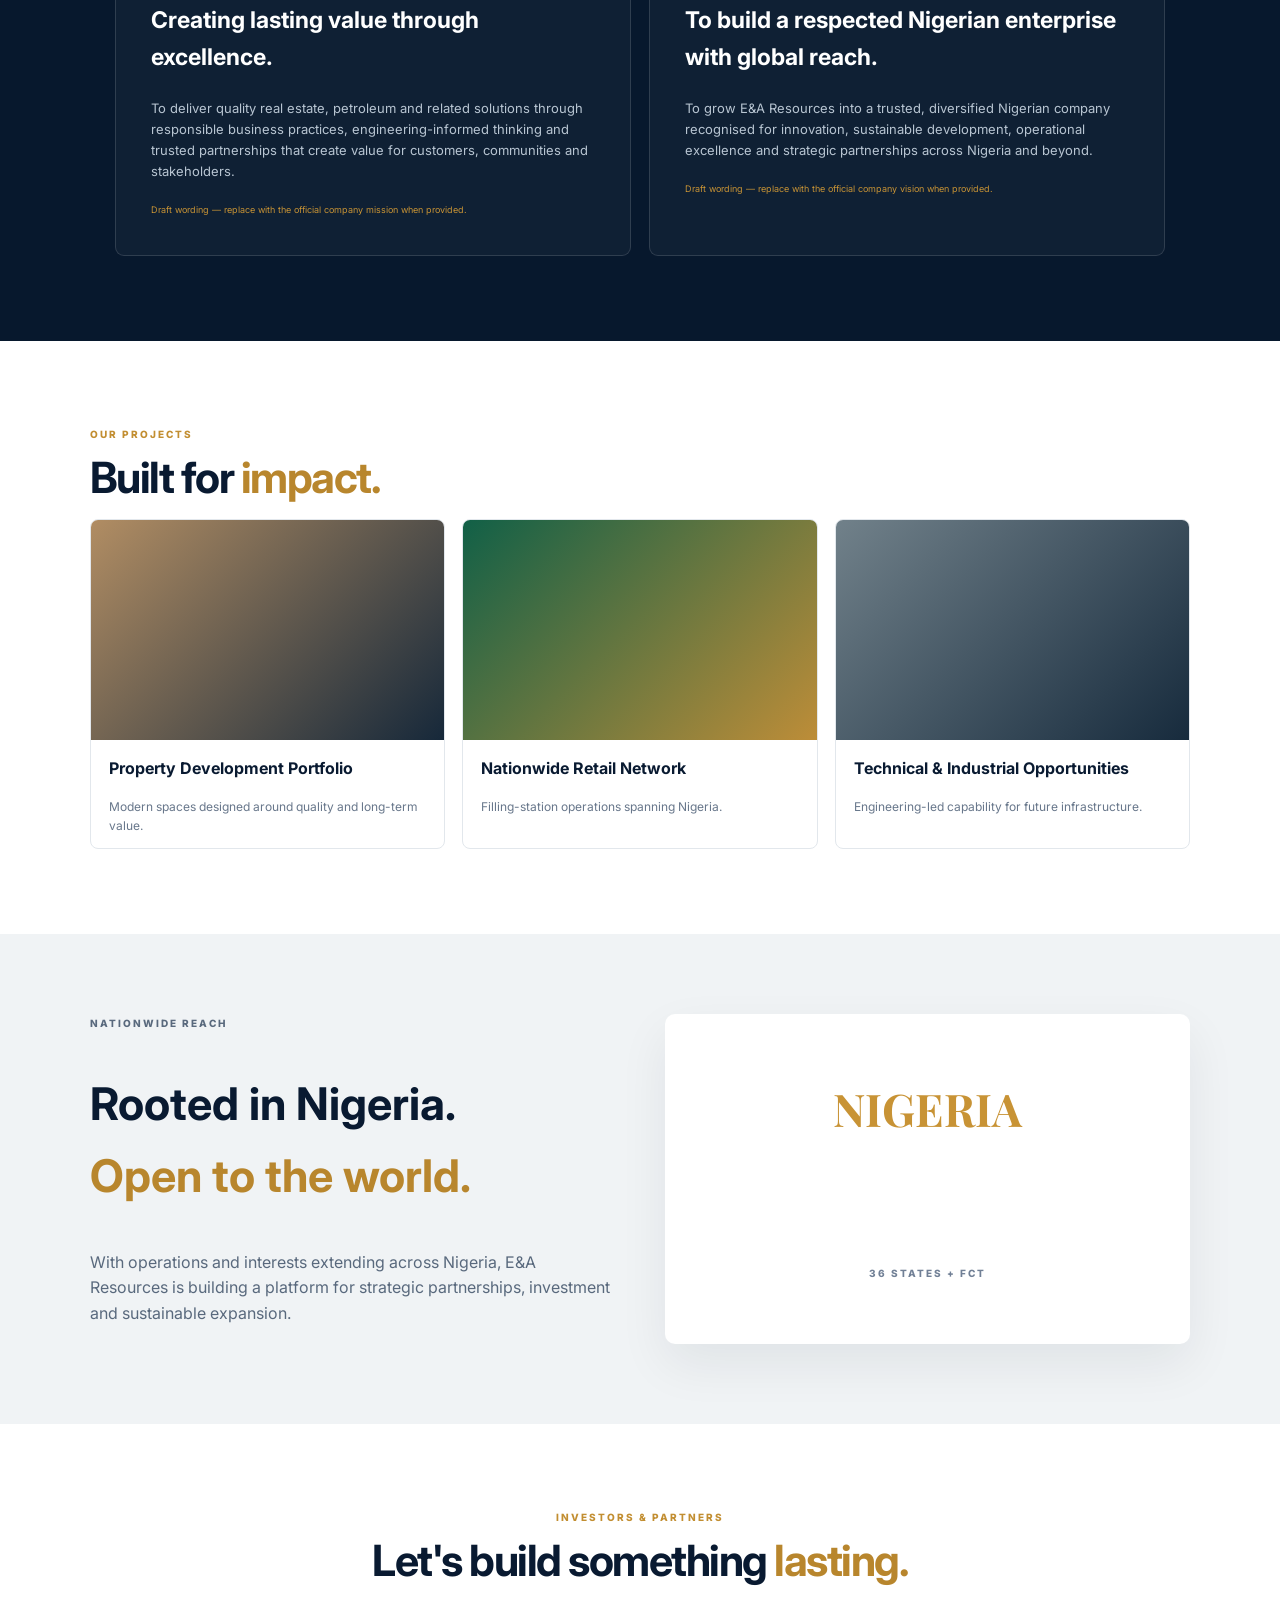
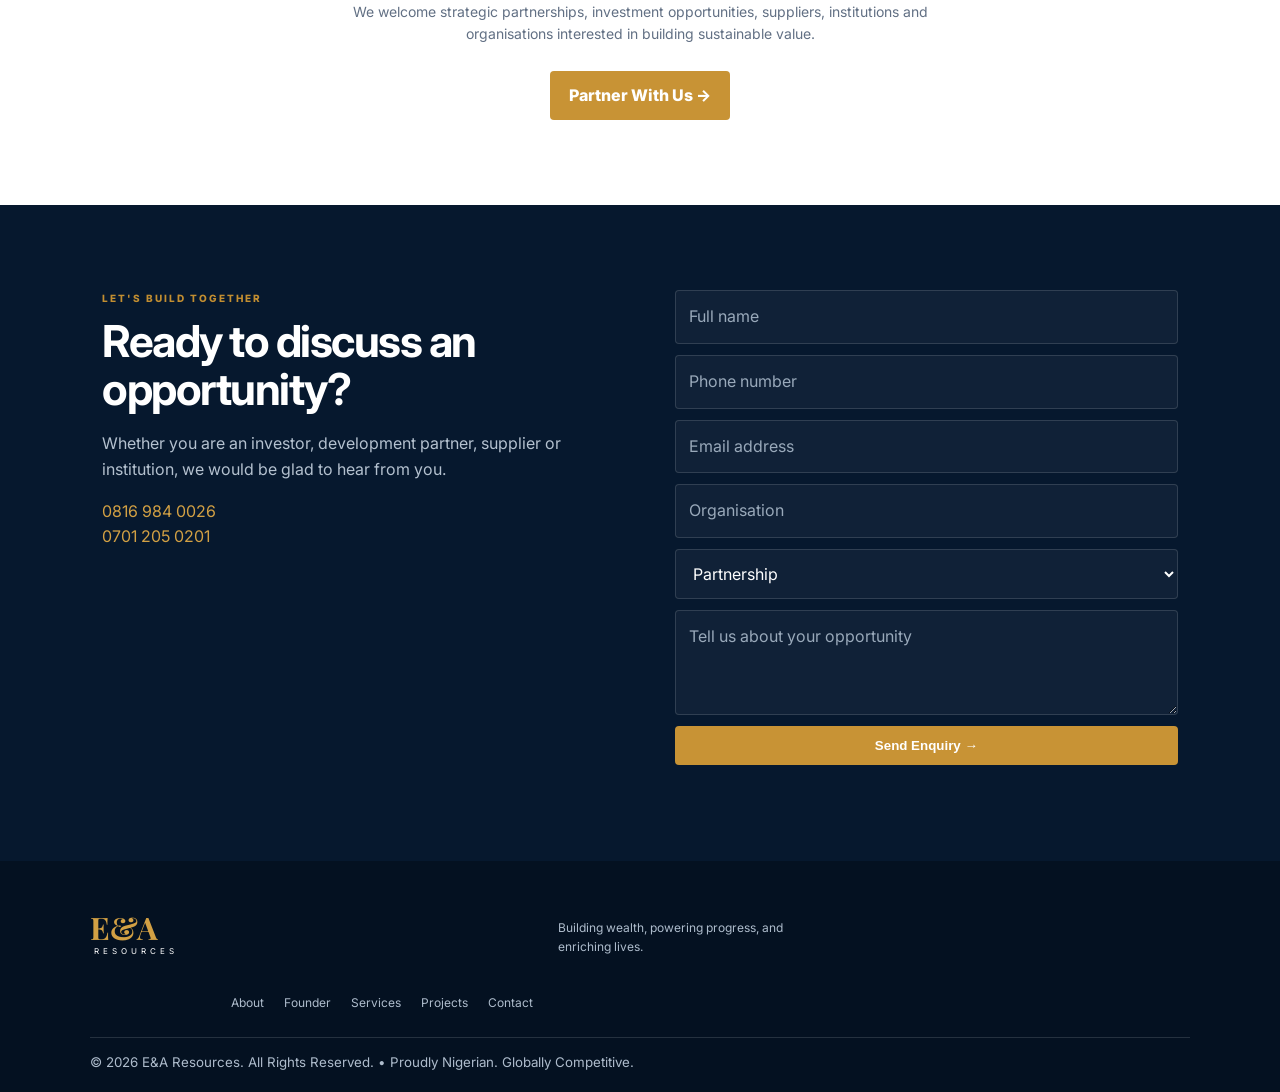
==== commit 462349b7: "repair sliding issues for hero images" ====
--- a/index.html
+++ b/index.html
@@ -33,9 +33,9 @@
 </div>
 </section>
 
-<section class="impact"><div>⌂ <b>Real Estate</b><small>Premium properties across Nigeria</small></div><div>⛽ <b>Petroleum</b><small>Filling stations in 36 States + FCT</small></div><div>⚙ <b>Engineering Expertise</b><small>Engineering-led technical capability</small></div><div>◎ <b>Nationwide Impact</b><small>Committed to Nigeria's growth</small></div></section>
-
-<section class="section about" id="about"><div><p class="eyebrow">WHO WE ARE</p><h2>A platform for <span>long-term value.</span></h2><p>E&amp;A Resources is a diversified Nigerian enterprise with strong interests in Real Estate and Petroleum. With a foundation built on trust, innovation and excellence, we are committed to delivering value through responsible business and strategic growth.</p><a class="link" href="#contact">Learn More About Us →</a></div>
+<section class="impact"><div>⌂ <b>Real Estate</b><small>Premium properties across Nigeria</small></div><div>⛽ <b>Petroleum product</b><small>Filling stations in 36 States + FCT</small></div><div>⚙ <b>Engineering Expertise</b><small>Engineering-led technical capability</small></div><div>◎ <b>Nationwide Impact</b><small>Committed to Nigeria's growth</small></div></section>
+
+<section class="section about" id="about"><div><p class="eyebrow">WHO WE ARE</p><h2>A platform for <span>long-term value.</span></h2><p>E&amp;A Resources is a parent company that is diversified with strategic interest in Real estate and Petroleum product driving sustainable growth and nationwide development. With a foundation built on trust, innovation and excellence, we are committed to delivering value through responsible business and strategic growth.</p><a class="link" href="#contact">Learn More About Us →</a></div>
 <div class="cards"><article><div class="pic estate"></div><h3>Real Estate Development</h3><p>Building homes. Bridging the housing gap.</p></article><article><div class="pic fuel"></div><h3>Downstream Sector, Refining & Distribution</h3><p>Strengthening energy access through efficient refining and distribution.</p></article><article><div class="pic engineering"></div><h3>Vocational Education & Skills Development</h3><p>Equipping people with skills. Creating pathways to opportunity.</p></article></div></section>
 
 <section class="founder" id="founder"><div class="founder-photo"><img src="assets/founder-edache-james-adakole.jpg" alt="Edache James Adakole"></div><div class="founder-text"><p class="eyebrow">FOUNDER &amp; CHIEF EXECUTIVE OFFICER</p><h2>Engr.<span>Edache</span> James Adakole</h2><p class="lead">Building an enterprise grounded in engineering, opportunity and long-term value.</p><p>Edache James Adakole is the Founder and Chief Executive Officer of E&amp;A Resources, a Nigerian enterprise established in 2023 with interests in Real Estate, Petroleum and related business opportunities.</p><p>He studied <strong>Chemical Engineering at the University of Abuja</strong>. Before establishing E&amp;A Resources, he gained professional experience with <strong>Manzuwa Ventures</strong>, building practical exposure across business and operations.</p><p>As Founder and CEO, he provides leadership and strategic direction as E&amp;A Resources develops its interests, builds partnerships and pursues opportunities across Nigeria.</p><div class="facts"><div><b>EDUCATION</b><strong>University of Abuja</strong><small>Chemical Engineering</small></div><div><b>EXPERIENCE</b><strong>Manzuwa Ventures</strong></div><div><b>FOUNDED</b><strong>2023</strong><small>E&amp;A Resources</small></div></div></div></section>
@@ -135,7 +135,7 @@
                 <h3>Agriculture & Food Production</h3>
 
                 <p>
-                    Advancing sustainable farming and agricultural
+                    Cultivating food production for both local and international use, advancing sustainable farming and agricultural
                     development to strengthen food security, create
                     opportunities and support economic growth.
                 </p>
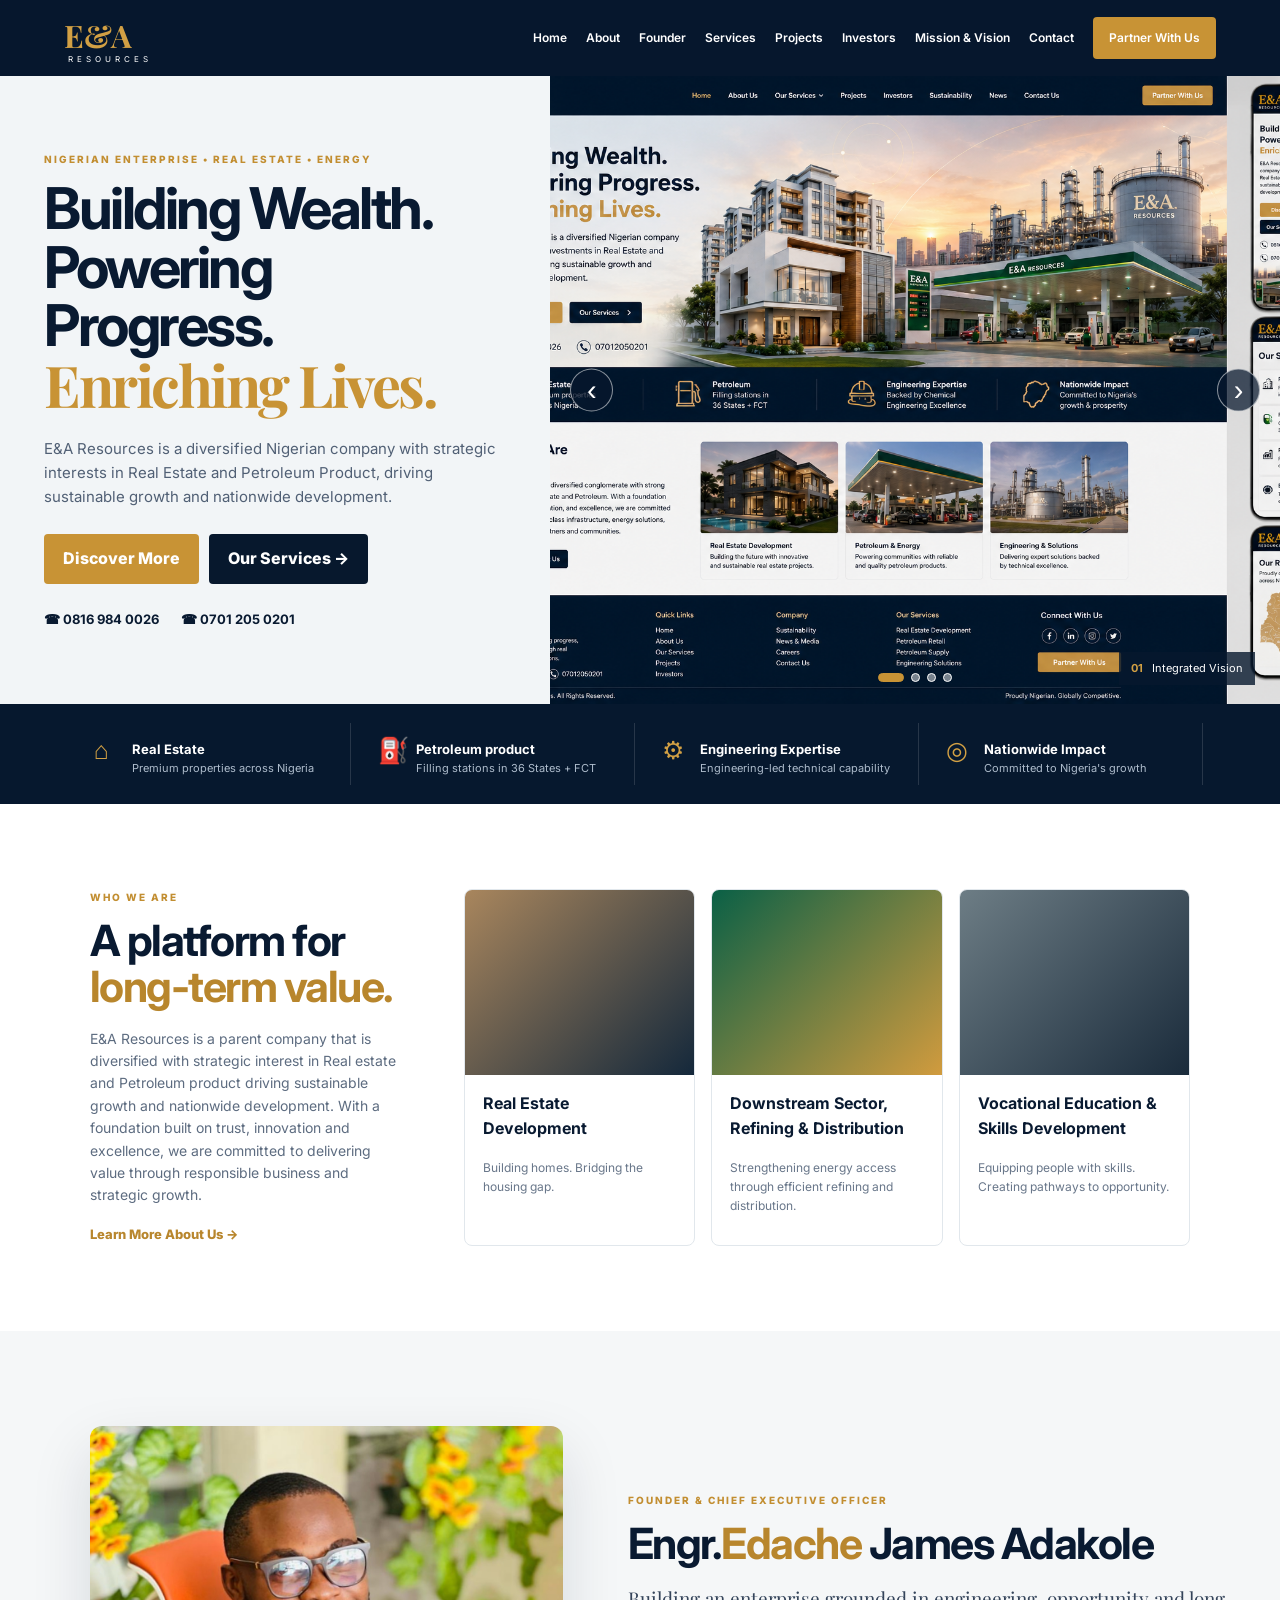
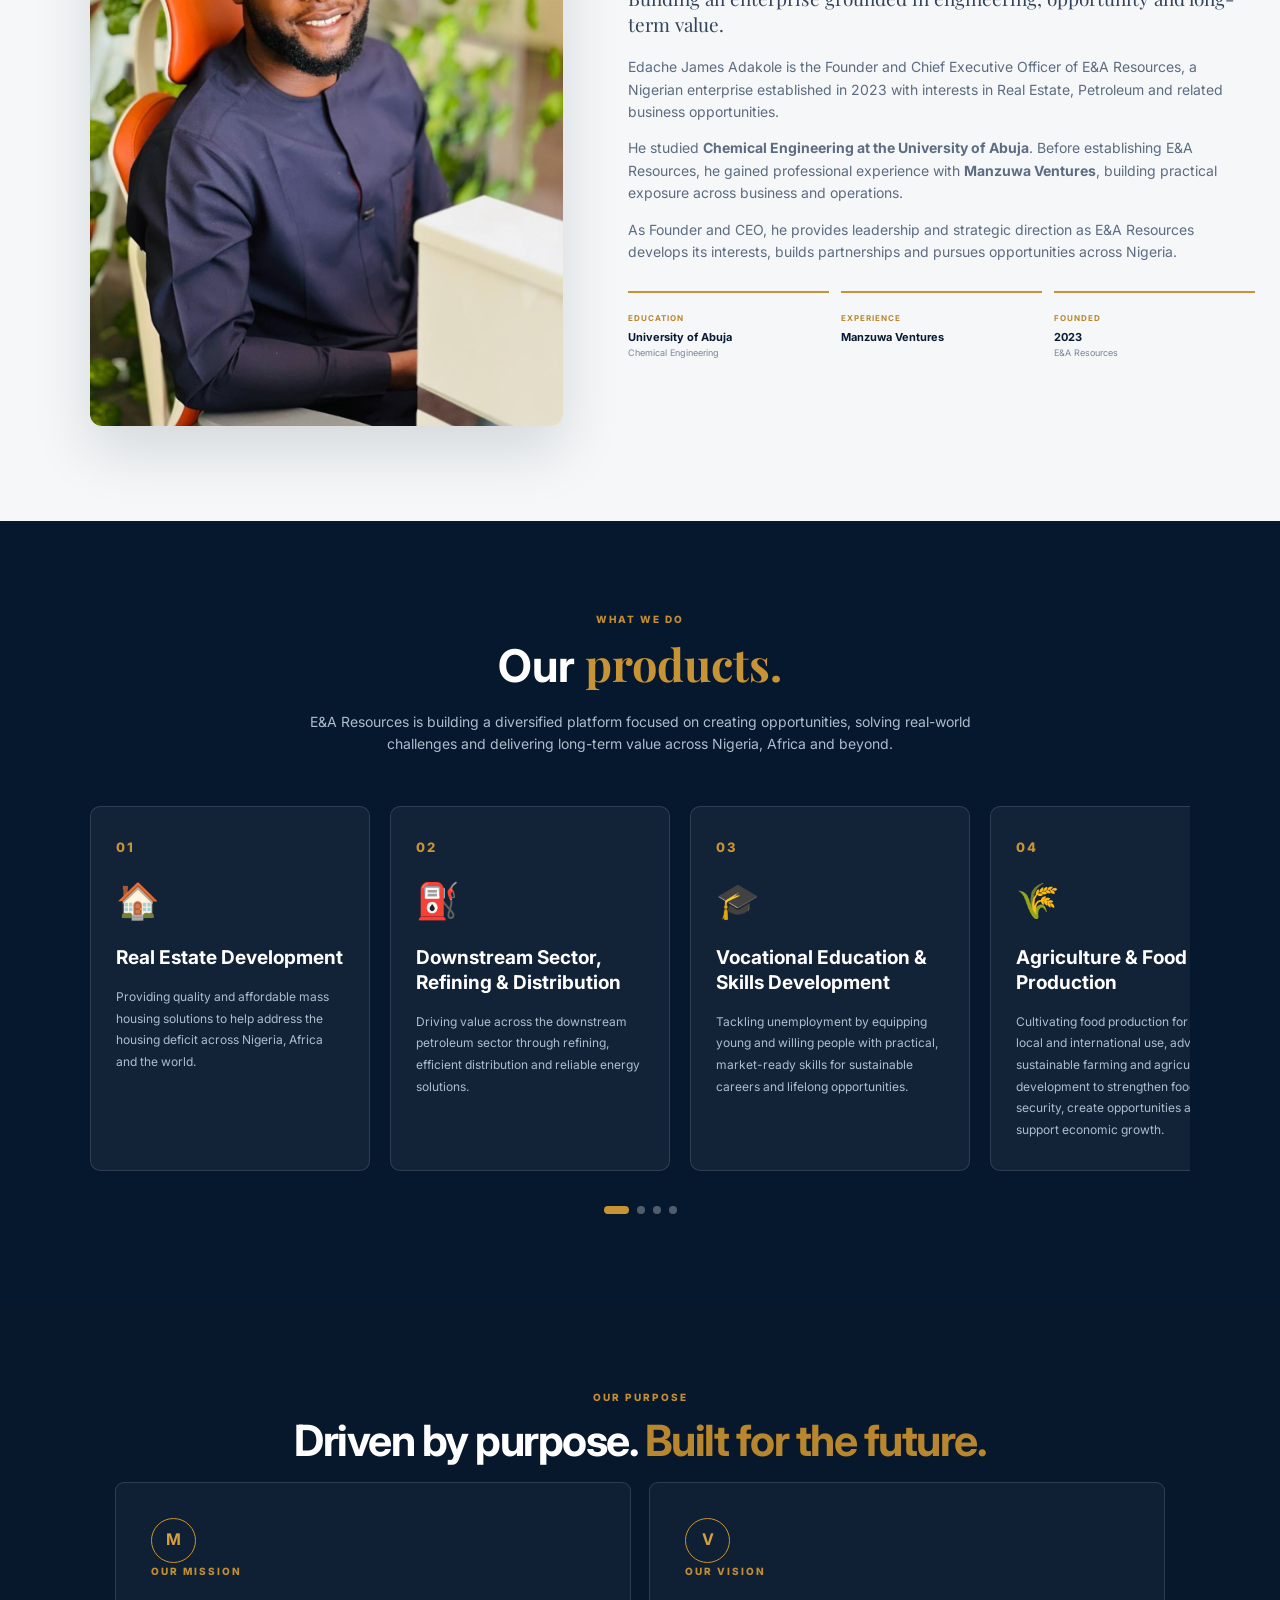
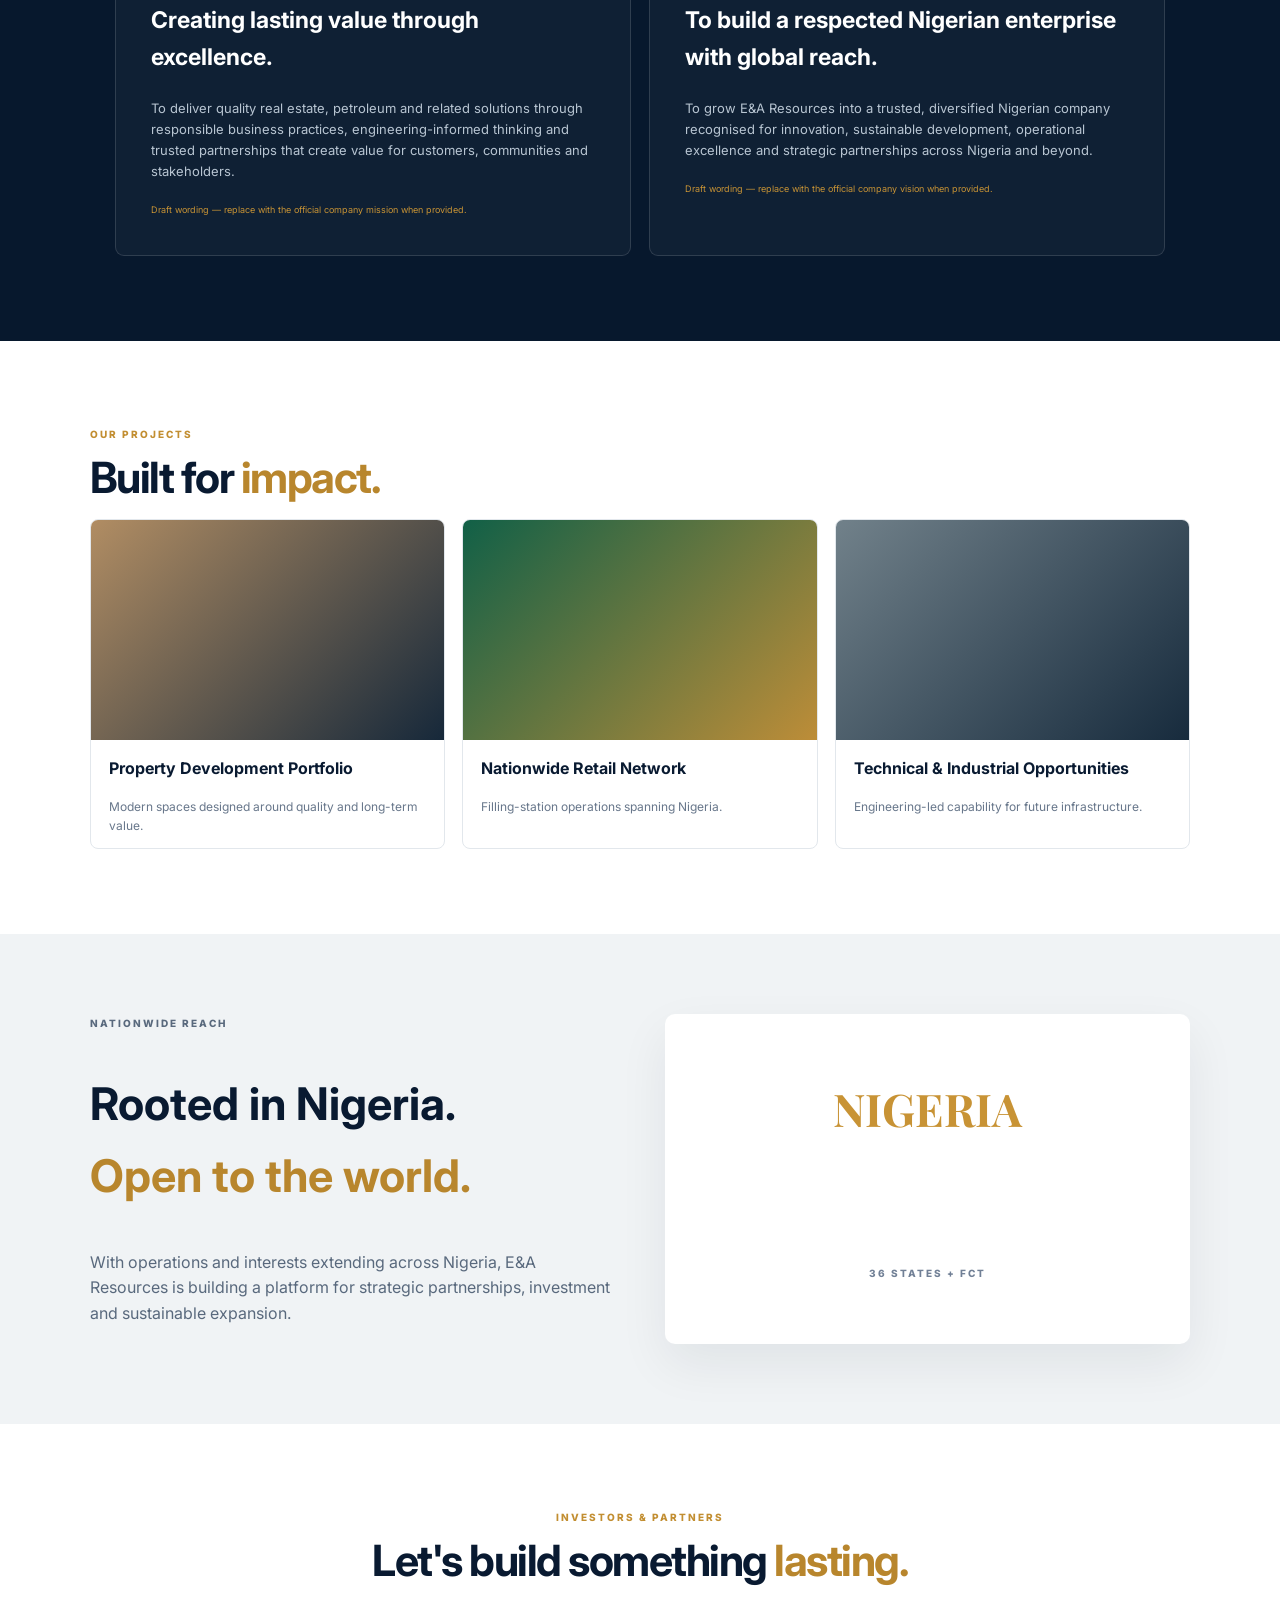
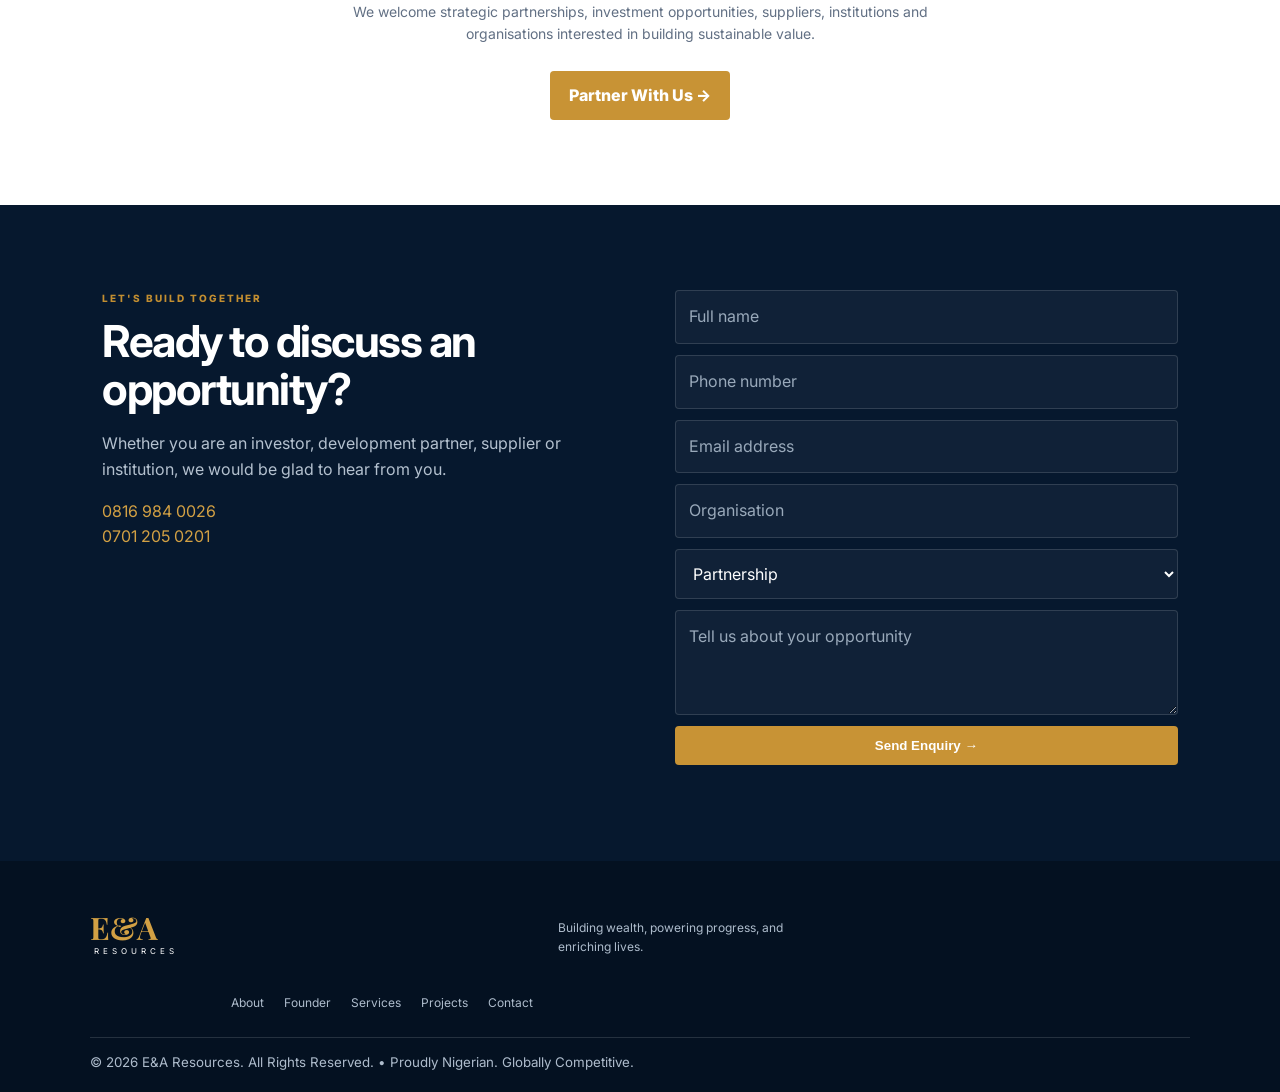
==== commit f856b58c: "text editting" ====
--- a/index.html
+++ b/index.html
@@ -19,7 +19,7 @@
 <section class="hero" id="home">
 <div class="hero-copy"><p class="eyebrow">NIGERIAN ENTERPRISE • REAL ESTATE • ENERGY</p>
 <h1>Building Wealth.<br>Powering Progress.<br><em>Enriching Lives.</em></h1>
-<p>E&amp;A Resources is a diversified Nigerian company with strategic interests in real estate and petroleum, driving sustainable growth and nationwide development.</p>
+<p>E&amp;A Resources is a diversified Nigerian company with strategic interests in Real Estate and Petroleum Product, driving sustainable growth and nationwide development.</p>
 <div class="actions"><a class="btn gold" href="#about">Discover More</a><a class="btn dark" href="#services">Our Services →</a></div>
 <div class="phones"><a href="tel:08169840026">☎ 0816 984 0026</a><a href="tel:07012050201">☎ 0701 205 0201</a></div></div>
 <div class="slider">
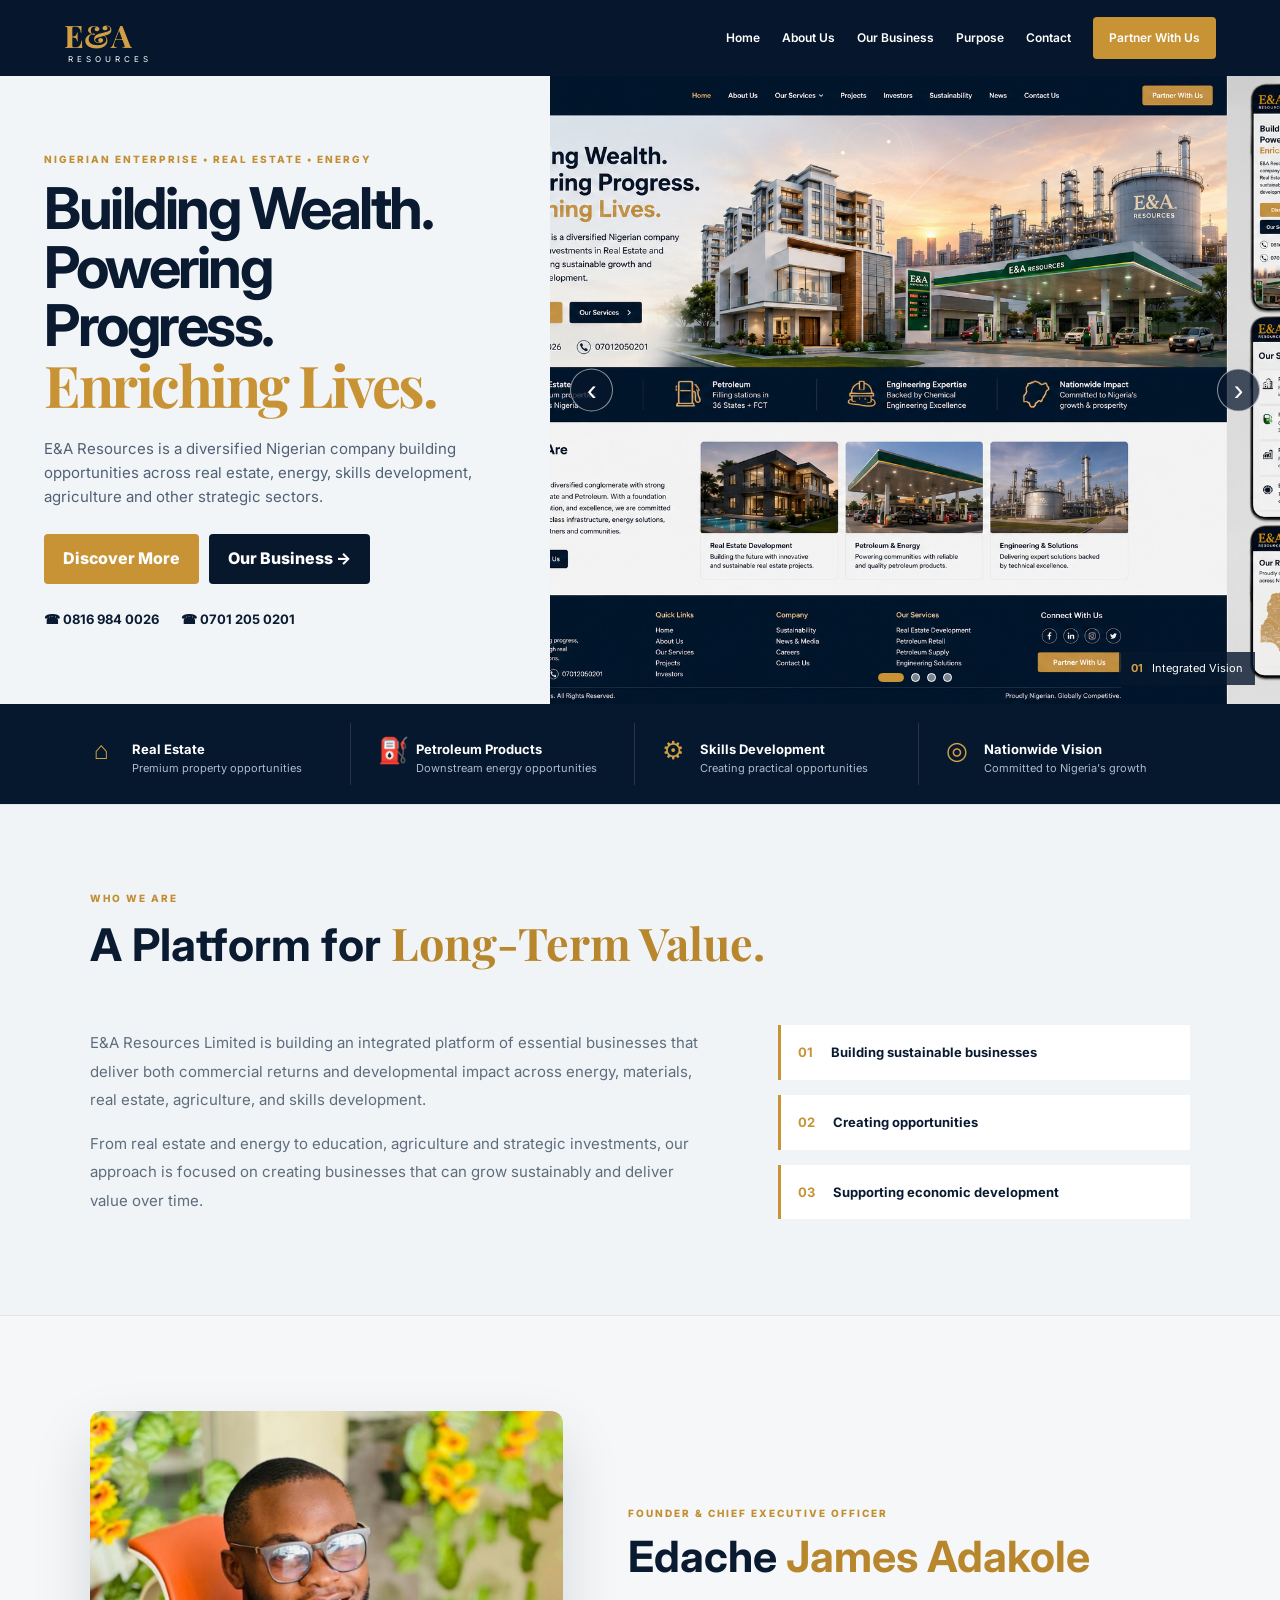
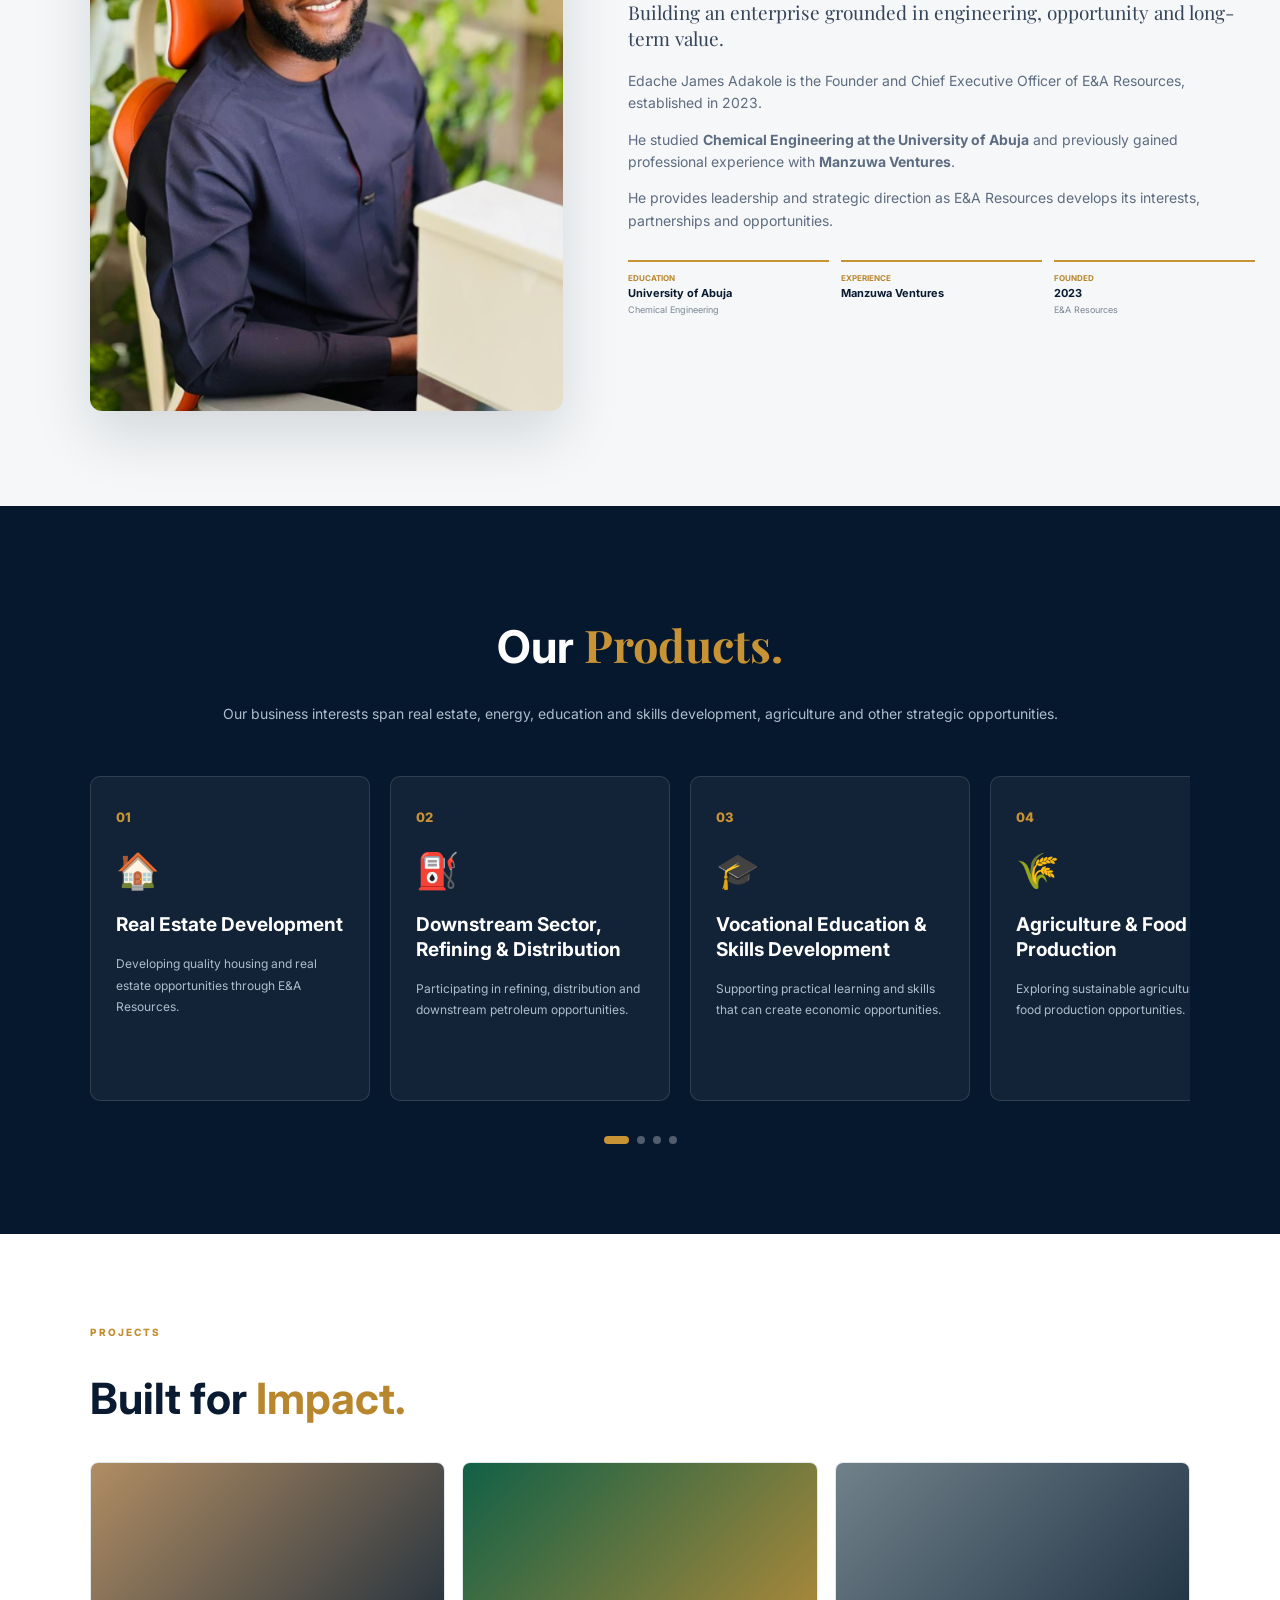
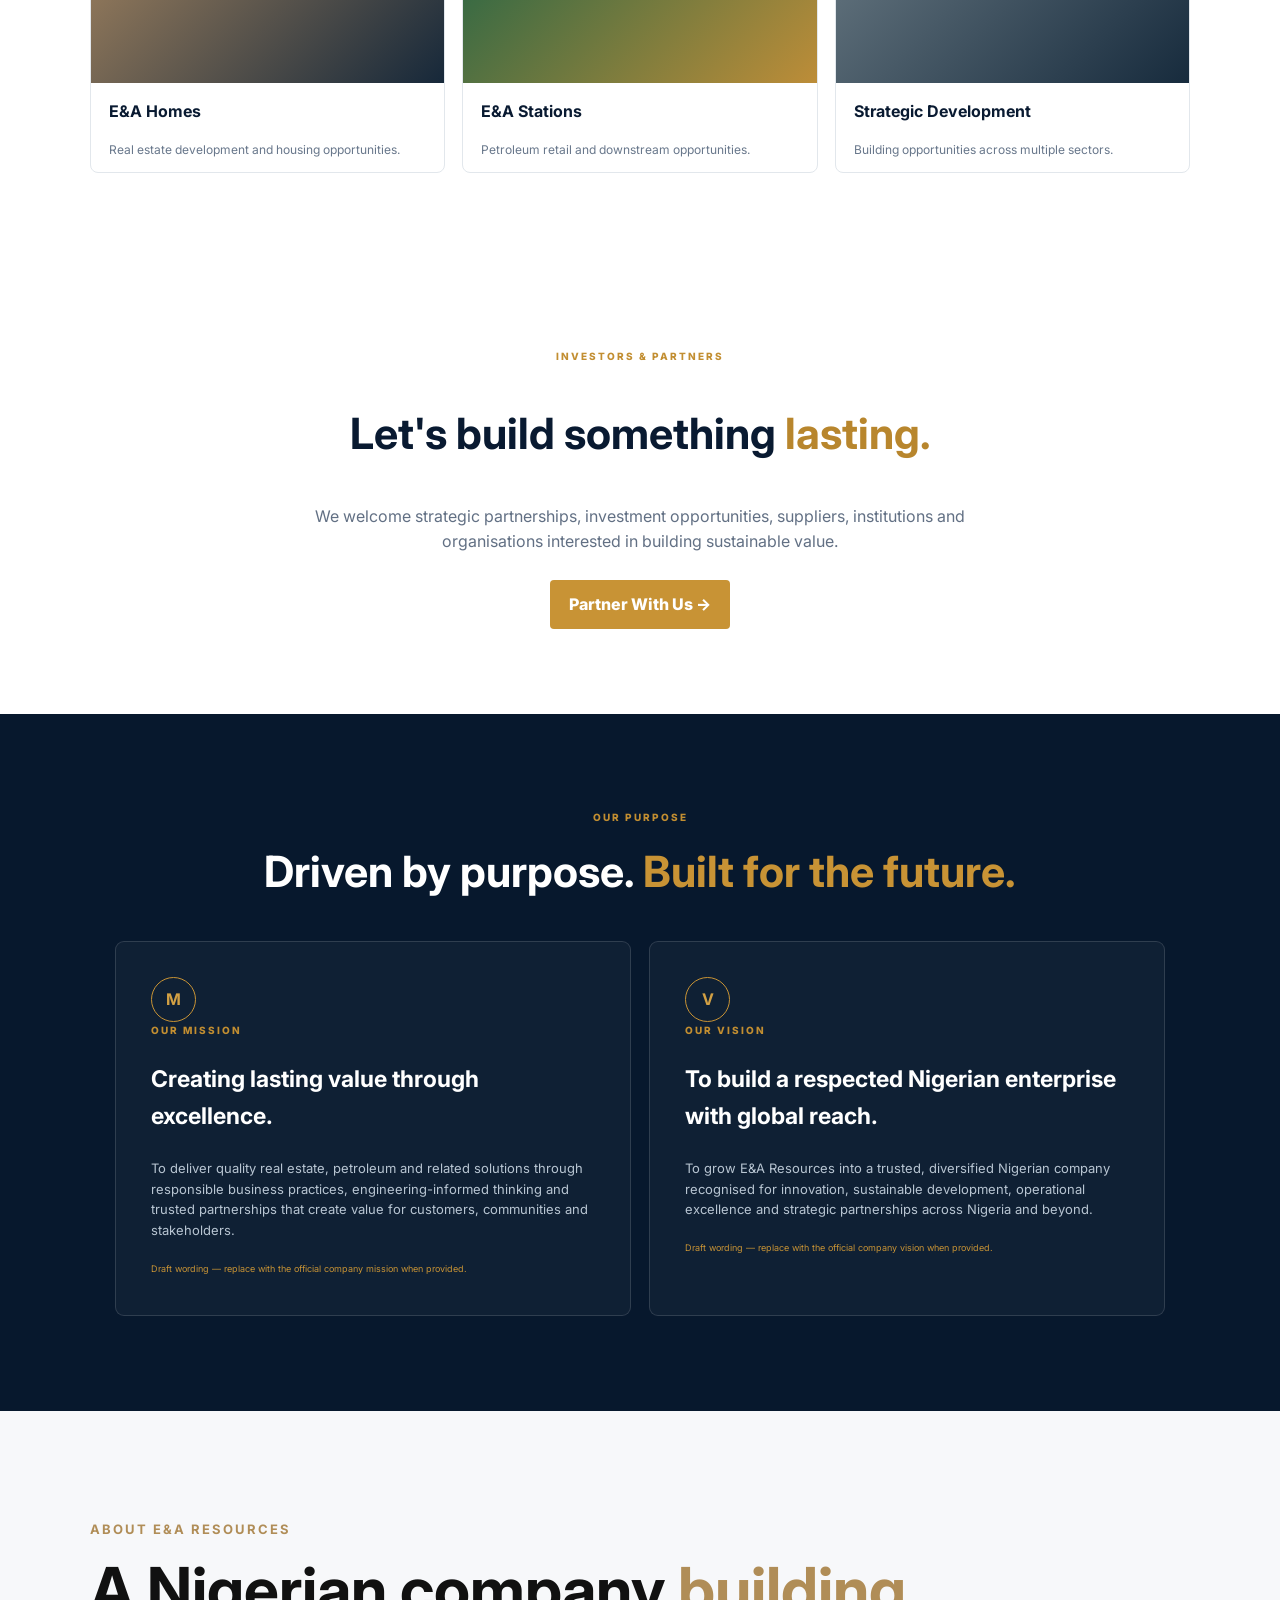
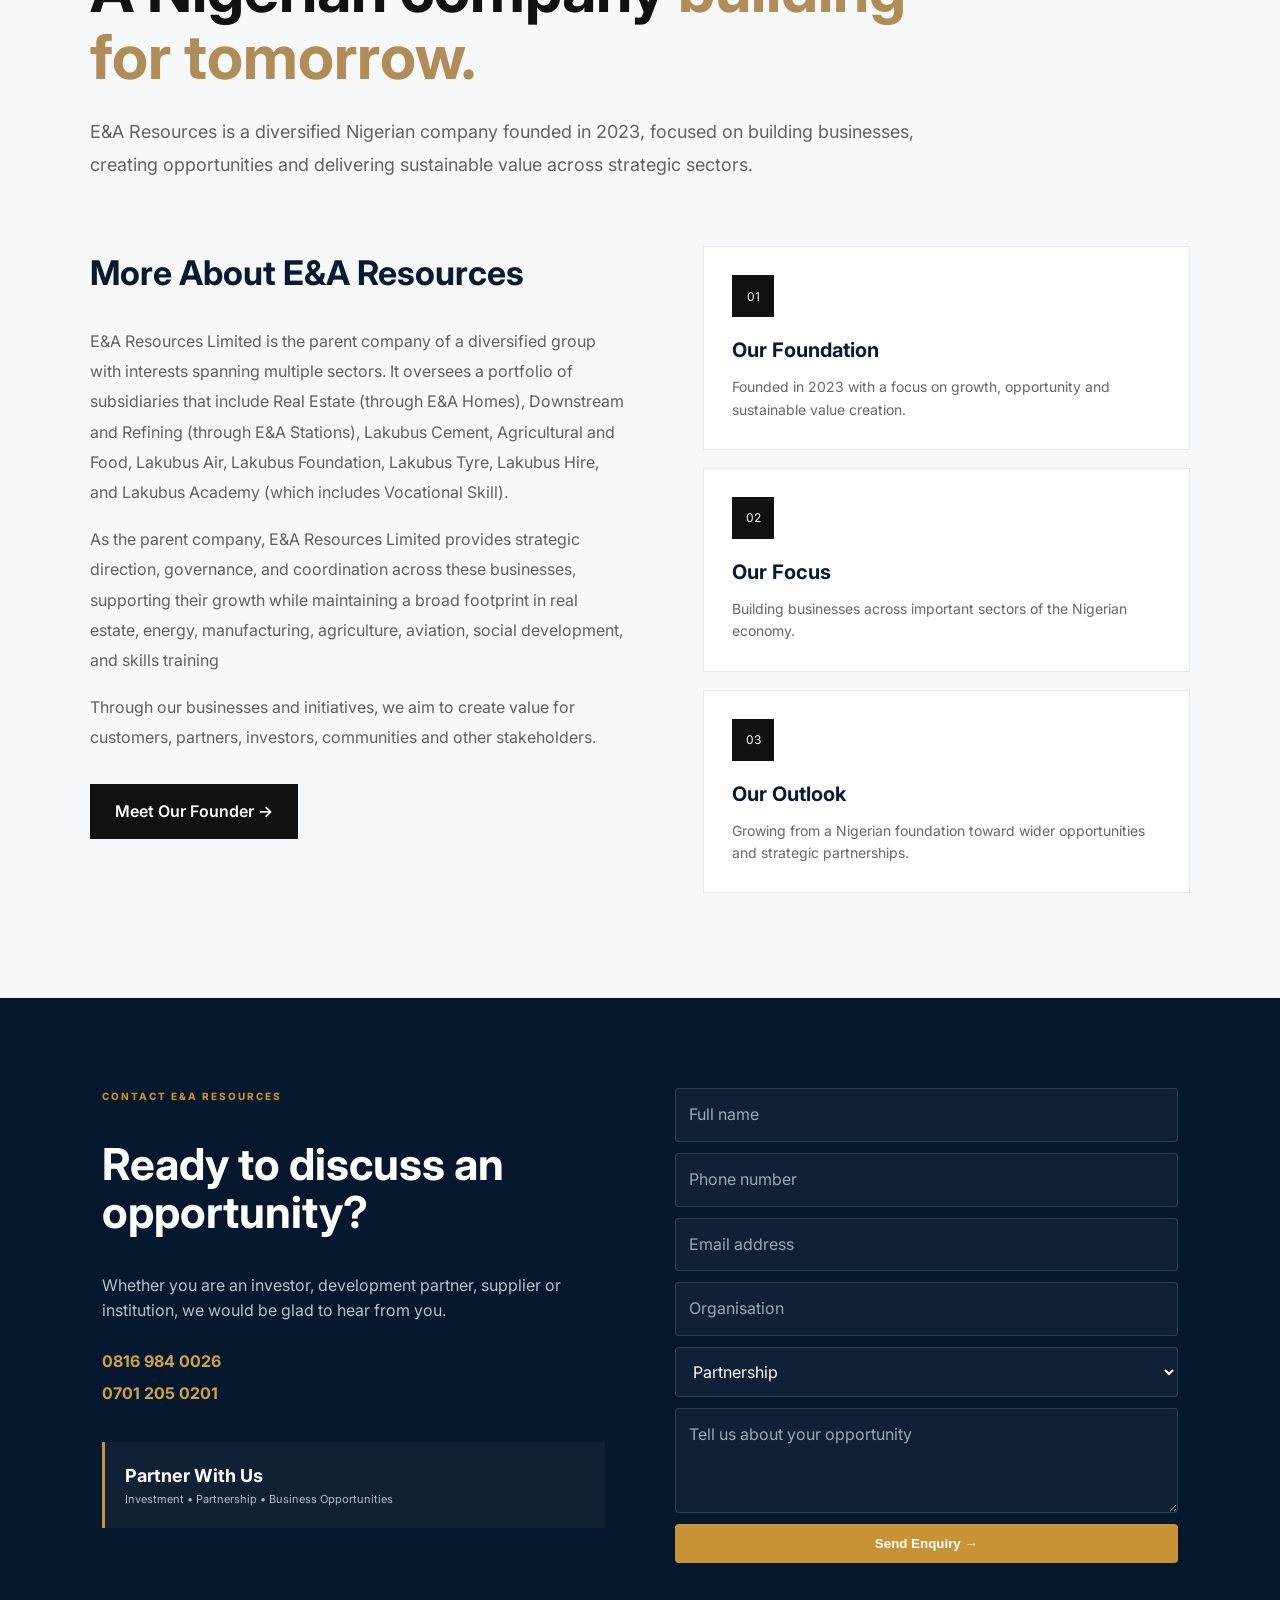
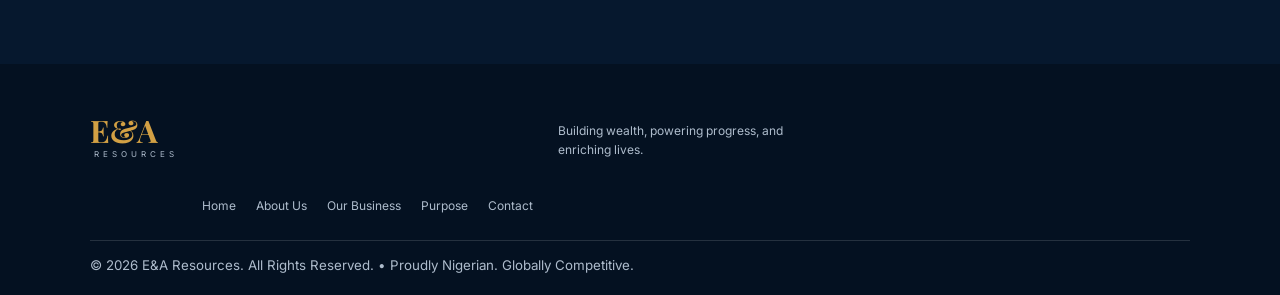
==== commit 1cf79611: "added pages" ====
--- a/index.html
+++ b/index.html
@@ -1,314 +1,865 @@
 <!doctype html>
 <html lang="en">
 <head>
-<meta charset="utf-8"><meta name="viewport" content="width=device-width,initial-scale=1">
+<meta charset="utf-8">
+<meta name="viewport" content="width=device-width, initial-scale=1">
+
 <meta name="description" content="E&A Resources — Building Wealth. Powering Progress. Enriching Lives.">
 <title>E&A Resources | Nigeria</title>
-<link rel="preconnect" href="https://fonts.googleapis.com"><link rel="preconnect" href="https://fonts.gstatic.com" crossorigin>
+
+<link rel="preconnect" href="https://fonts.googleapis.com">
+<link rel="preconnect" href="https://fonts.gstatic.com" crossorigin>
 <link href="https://fonts.googleapis.com/css2?family=Inter:wght@400;500;600;700;800&family=Playfair+Display:wght@600;700&display=swap" rel="stylesheet">
+
 <link rel="stylesheet" href="styles.css">
 </head>
+
 <body>
+
+<!-- ================= HEADER ================= -->
+
 <header class="header">
-<a class="brand" href="#home"><b>E&amp;A</b><small>RESOURCES</small></a>
-<button class="menu" aria-label="Menu">☰</button>
-<nav><a href="#home">Home</a><a href="#about">About</a><a href="#founder">Founder</a><a href="#services">Services</a><a href="#projects">Projects</a><a href="#investors">Investors</a><a href="#mission">Mission &amp; Vision</a><a href="#contact">Contact</a><a class="gold" href="#contact">Partner With Us</a></nav>
+
+    <a class="brand" href="#home">
+        <b>E&amp;A</b>
+        <small>RESOURCES</small>
+    </a>
+
+    <button class="menu" aria-label="Open Menu">☰</button>
+
+    <nav>
+        <a href="#home">Home</a>
+        <a href="#about">About Us</a>
+        <a href="#business">Our Business</a>
+        <a href="#purpose">Purpose</a>
+        <a href="#contact">Contact</a>
+        <a class="nav-button" href="#contact">Partner With Us</a>
+    </nav>
+
 </header>
 
+
 <main>
+
+<!-- ================= HOME ================= -->
+
 <section class="hero" id="home">
-<div class="hero-copy"><p class="eyebrow">NIGERIAN ENTERPRISE • REAL ESTATE • ENERGY</p>
-<h1>Building Wealth.<br>Powering Progress.<br><em>Enriching Lives.</em></h1>
-<p>E&amp;A Resources is a diversified Nigerian company with strategic interests in Real Estate and Petroleum Product, driving sustainable growth and nationwide development.</p>
-<div class="actions"><a class="btn gold" href="#about">Discover More</a><a class="btn dark" href="#services">Our Services →</a></div>
-<div class="phones"><a href="tel:08169840026">☎ 0816 984 0026</a><a href="tel:07012050201">☎ 0701 205 0201</a></div></div>
-<div class="slider">
-<div class="slide active"><img src="assets/hero-01-ai-vision.png" alt="E&A Resources concept visual"></div>
-<div class="slide"><img src="assets/hero-02-replace-later.jpg" alt="E&A Resources featured image"></div>
-<div class="slide"><img src="assets/hero-03-replace-later.webp" alt="E&A Resources featured image"></div>
-<div class="slide"><img src="assets/hero-04-replace-later.jpg" alt="E&A Resources featured image"></div>
-<button class="arrow prev">‹</button><button class="arrow next">›</button>
-<div class="dots"><button class="dot active"></button><button class="dot"></button><button class="dot"></button><button class="dot"></button></div>
-<div class="slide-caption"><b id="counter">01</b><span id="caption">Integrated Vision</span></div>
-</div>
+
+    <div class="hero-copy">
+
+        <p class="eyebrow">
+            NIGERIAN ENTERPRISE • REAL ESTATE • ENERGY
+        </p>
+
+        <h1>
+            Building Wealth.<br>
+            Powering Progress.<br>
+            <em>Enriching Lives.</em>
+        </h1>
+
+        <p>
+            E&amp;A Resources is a diversified Nigerian company
+            building opportunities across real estate, energy,
+            skills development, agriculture and other strategic sectors.
+        </p>
+
+        <div class="actions">
+            <a class="btn gold" href="#about">Discover More</a>
+            <a class="btn dark" href="#business">Our Business →</a>
+        </div>
+
+        <div class="phones">
+            <a href="tel:08169840026">☎ 0816 984 0026</a>
+            <a href="tel:07012050201">☎ 0701 205 0201</a>
+        </div>
+
+    </div>
+
+
+    <div class="slider">
+
+        <div class="slide active">
+            <img src="assets/hero-01-ai-vision.png" alt="E&A Resources">
+        </div>
+
+        <div class="slide">
+            <img src="assets/hero-02-replace-later.png" alt="E&A Resources">
+        </div>
+
+        <div class="slide">
+            <img src="assets/hero-03-replace-later.webp" alt="E&A Resources">
+        </div>
+
+        <div class="slide">
+            <img src="assets/hero-04-replace-later.jpg" alt="E&A Resources">
+        </div>
+
+        <button class="arrow prev">‹</button>
+        <button class="arrow next">›</button>
+
+        <div class="dots">
+            <button class="dot active"></button>
+            <button class="dot"></button>
+            <button class="dot"></button>
+            <button class="dot"></button>
+        </div>
+
+        <div class="slide-caption">
+            <b id="counter">01</b>
+            <span id="caption">Integrated Vision</span>
+        </div>
+
+    </div>
+
 </section>
 
-<section class="impact"><div>⌂ <b>Real Estate</b><small>Premium properties across Nigeria</small></div><div>⛽ <b>Petroleum product</b><small>Filling stations in 36 States + FCT</small></div><div>⚙ <b>Engineering Expertise</b><small>Engineering-led technical capability</small></div><div>◎ <b>Nationwide Impact</b><small>Committed to Nigeria's growth</small></div></section>
-
-<section class="section about" id="about"><div><p class="eyebrow">WHO WE ARE</p><h2>A platform for <span>long-term value.</span></h2><p>E&amp;A Resources is a parent company that is diversified with strategic interest in Real estate and Petroleum product driving sustainable growth and nationwide development. With a foundation built on trust, innovation and excellence, we are committed to delivering value through responsible business and strategic growth.</p><a class="link" href="#contact">Learn More About Us →</a></div>
-<div class="cards"><article><div class="pic estate"></div><h3>Real Estate Development</h3><p>Building homes. Bridging the housing gap.</p></article><article><div class="pic fuel"></div><h3>Downstream Sector, Refining & Distribution</h3><p>Strengthening energy access through efficient refining and distribution.</p></article><article><div class="pic engineering"></div><h3>Vocational Education & Skills Development</h3><p>Equipping people with skills. Creating pathways to opportunity.</p></article></div></section>
-
-<section class="founder" id="founder"><div class="founder-photo"><img src="assets/founder-edache-james-adakole.jpg" alt="Edache James Adakole"></div><div class="founder-text"><p class="eyebrow">FOUNDER &amp; CHIEF EXECUTIVE OFFICER</p><h2>Engr.<span>Edache</span> James Adakole</h2><p class="lead">Building an enterprise grounded in engineering, opportunity and long-term value.</p><p>Edache James Adakole is the Founder and Chief Executive Officer of E&amp;A Resources, a Nigerian enterprise established in 2023 with interests in Real Estate, Petroleum and related business opportunities.</p><p>He studied <strong>Chemical Engineering at the University of Abuja</strong>. Before establishing E&amp;A Resources, he gained professional experience with <strong>Manzuwa Ventures</strong>, building practical exposure across business and operations.</p><p>As Founder and CEO, he provides leadership and strategic direction as E&amp;A Resources develops its interests, builds partnerships and pursues opportunities across Nigeria.</p><div class="facts"><div><b>EDUCATION</b><strong>University of Abuja</strong><small>Chemical Engineering</small></div><div><b>EXPERIENCE</b><strong>Manzuwa Ventures</strong></div><div><b>FOUNDED</b><strong>2023</strong><small>E&amp;A Resources</small></div></div></div></section>
-
-<!-- ================================
-     WHAT WE DO / OUR SERVICES
-================================ -->
-
-<section class="dark-section services-section" id="services">
-
-    <div class="services-heading">
-
-        <p class="eyebrow">WHAT WE DO</p>
+
+<!-- ================= IMPACT ================= -->
+
+<section class="impact">
+
+    <div>
+        ⌂
+        <b>Real Estate</b>
+        <small>Premium property opportunities</small>
+    </div>
+
+    <div>
+        ⛽
+        <b>Petroleum Products</b>
+        <small>Downstream energy opportunities</small>
+    </div>
+
+    <div>
+        ⚙
+        <b>Skills Development</b>
+        <small>Creating practical opportunities</small>
+    </div>
+
+    <div>
+        ◎
+        <b>Nationwide Vision</b>
+        <small>Committed to Nigeria's growth</small>
+    </div>
+
+</section>
+
+
+<!-- =================================================
+         PLATFORM FOR LONG-TERM VALUE
+         RESTORED FROM THE ORIGINAL SITE
+    ================================================== -->
+
+    <section class="long-term">
+
+        <div class="long-term-container">
+
+            <div class="long-term-heading">
+
+                <p class="eyebrow">
+                    WHO WE ARE
+                </p>
+
+                <h2>
+                    A Platform for
+                    <span>Long-Term Value.</span>
+                </h2>
+
+            </div>
+
+
+            <div class="long-term-content">
+
+                <div>
+
+                    <p>
+                        E&A Resources Limited is building an integrated platform of essential businesses that deliver both commercial returns and developmental impact across energy, materials, real estate, agriculture, and skills development.
+                    </p>
+
+                    <p>
+                        From real estate and energy to education,
+                        agriculture and strategic investments, our
+                        approach is focused on creating businesses
+                        that can grow sustainably and deliver value
+                        over time.
+                    </p>
+
+                </div>
+
+
+                <div class="long-term-points">
+
+                    <div>
+                        <strong>01</strong>
+                        <span>Building sustainable businesses</span>
+                    </div>
+
+                    <div>
+                        <strong>02</strong>
+                        <span>Creating opportunities</span>
+                    </div>
+
+                    <div>
+                        <strong>03</strong>
+                        <span>Supporting economic development</span>
+                    </div>
+
+                </div>
+
+            </div>
+
+        </div>
+
+    </section>
+
+</section>
+
+<!-- ================= FOUNDER ================= -->
+
+<section class="founder" id="founder">
+
+    <div class="founder-photo">
+
+        <img
+            src="assets/founder-edache-james-adakole.jpg"
+            alt="Edache James Adakole"
+        >
+
+    </div>
+
+
+    <div class="founder-text">
+
+        <p class="eyebrow">
+            FOUNDER &amp; CHIEF EXECUTIVE OFFICER
+        </p>
 
         <h2>
-            Our
-            <span>products.</span>
+            Edache
+            <span>James Adakole</span>
         </h2>
 
-        <p class="services-intro">
-            E&A Resources is building a diversified platform focused on
-            creating opportunities, solving real-world challenges and
-            delivering long-term value across Nigeria, Africa and beyond.
-        </p>
-
-    </div>
-
-
-    <!-- AUTOMATIC SLIDING SERVICES -->
-
-    <div class="services-slider">
-
-        <div class="services-track">
-
-
-            <!-- 01 -->
-            <article class="service-card">
-
-                <div class="service-number">01</div>
-
-                <div class="service-icon">🏠</div>
-
-                <h3>Real Estate Development</h3>
+        <p class="lead">
+            Building an enterprise grounded in engineering,
+            opportunity and long-term value.
+        </p>
+
+        <p>
+            Edache James Adakole is the Founder and Chief Executive
+            Officer of E&amp;A Resources, established in 2023.
+        </p>
+
+        <p>
+            He studied
+            <strong>Chemical Engineering at the University of Abuja</strong>
+            and previously gained professional experience with
+            <strong>Manzuwa Ventures</strong>.
+        </p>
+
+        <p>
+            He provides leadership and strategic direction as
+            E&amp;A Resources develops its interests, partnerships
+            and opportunities.
+        </p>
+
+        <div class="facts">
+
+            <div>
+                <b>EDUCATION</b>
+                <strong>University of Abuja</strong>
+                <small>Chemical Engineering</small>
+            </div>
+
+            <div>
+                <b>EXPERIENCE</b>
+                <strong>Manzuwa Ventures</strong>
+            </div>
+
+            <div>
+                <b>FOUNDED</b>
+                <strong>2023</strong>
+                <small>E&amp;A Resources</small>
+            </div>
+
+        </div>
+
+    </div>
+
+</section>
+
+
+<!-- =====================================================
+     OUR BUSINESS
+===================================================== -->
+
+<section class="business-wrapper" id="business">
+
+    <section class="dark-section services-section">
+
+        <div class="services-heading">
+
+            <p class="eyebrow">
+
+            </p>
+
+            <h2>
+                Our <span>Products.</span>
+            </h2>
+
+            <p class="services-intro">
+                Our business interests span real estate, energy,
+                education and skills development, agriculture and
+                other strategic opportunities.
+            </p>
+
+        </div>
+
+
+        <div class="services-slider">
+
+            <div class="services-track">
+
+                <article class="service-card">
+                    <div class="service-number">01</div>
+                    <div class="service-icon">🏠</div>
+                    <h3>Real Estate Development</h3>
+                    <p>
+                        Developing quality housing and real estate
+                        opportunities through E&amp;A Resources.
+                    </p>
+                </article>
+
+                <article class="service-card">
+                    <div class="service-number">02</div>
+                    <div class="service-icon">⛽</div>
+                    <h3>Downstream Sector, Refining &amp; Distribution</h3>
+                    <p>
+                        Participating in refining, distribution and
+                        downstream petroleum opportunities.
+                    </p>
+                </article>
+
+                <article class="service-card">
+                    <div class="service-number">03</div>
+                    <div class="service-icon">🎓</div>
+                    <h3>Vocational Education &amp; Skills Development</h3>
+                    <p>
+                        Supporting practical learning and skills
+                        that can create economic opportunities.
+                    </p>
+                </article>
+
+                <article class="service-card">
+                    <div class="service-number">04</div>
+                    <div class="service-icon">🌾</div>
+                    <h3>Agriculture &amp; Food Production</h3>
+                    <p>
+                        Exploring sustainable agricultural and
+                        food production opportunities.
+                    </p>
+                </article>
+
+                <article class="service-card">
+                    <div class="service-number">05</div>
+                    <div class="service-icon">🏢</div>
+                    <h3>E&amp;A Homes (Towers)</h3>
+                    <p>
+                        A real estate initiative focused on modern
+                        residential development.
+                    </p>
+                </article>
+
+                <article class="service-card">
+                    <div class="service-number">06</div>
+                    <div class="service-icon">📚</div>
+                    <h3>Lakubus Academy</h3>
+                    <p>
+                        A platform focused on education, learning
+                        and development.
+                    </p>
+                </article>
+
+                <article class="service-card">
+                    <div class="service-number">07</div>
+                    <div class="service-icon">✈️</div>
+                    <h3>Lakubus Airline</h3>
+                    <p>
+                        An aviation business initiative within the
+                        wider E&amp;A vision.
+                    </p>
+                </article>
+
+                <article class="service-card">
+                    <div class="service-number">08</div>
+                    <div class="service-icon">❤️</div>
+                    <h3>Lakubus Foundation</h3>
+                    <p>
+                        A social-impact initiative focused on people
+                        and communities.
+                    </p>
+                </article>
+
+                <article class="service-card">
+                    <div class="service-number">09</div>
+                    <div class="service-icon">⛽</div>
+                    <h3>E&amp;A Stations</h3>
+                    <p>
+                        A petroleum retail and station development
+                        initiative.
+                    </p>
+                </article>
+
+                <article class="service-card">
+                    <div class="service-number">10</div>
+                    <div class="service-icon">🚗</div>
+                    <h3>Lakubus Tyre</h3>
+                    <p>
+                        An automotive and tyre-related business
+                        initiative.
+                    </p>
+                </article>
+
+                <article class="service-card">
+                    <div class="service-number">11</div>
+                    <div class="service-icon">🏗️</div>
+                    <h3>General Contracting</h3>
+                    <p>
+                        Contracting and project opportunities across
+                        relevant areas of development.
+                    </p>
+                </article>
+
+                <article class="service-card">
+                    <div class="service-number">12</div>
+                    <div class="service-icon">🏭</div>
+                    <h3>Lakubus Cement</h3>
+                    <p>
+                        A building-materials initiative supporting
+                        construction and development.
+                    </p>
+                </article>
+
+            </div>
+
+        </div>
+
+        <div class="services-progress">
+            <span class="progress-dot active"></span>
+            <span class="progress-dot"></span>
+            <span class="progress-dot"></span>
+            <span class="progress-dot"></span>
+        </div>
+
+    </section>
+
+
+    <!-- ================= PROJECTS ================= -->
+
+    <section class="section projects-section">
+
+        <div class="section-heading">
+
+            <p class="eyebrow">
+                PROJECTS
+            </p>
+
+            <h2>
+                Built for <span>Impact.</span>
+            </h2>
+
+        </div>
+
+
+        <div class="project-grid">
+
+            <article>
+
+                <div class="project p1"></div>
+
+                <h3>
+                    E&amp;A Homes
+                </h3>
 
                 <p>
-                    Providing quality and affordable mass housing solutions
-                    to help address the housing deficit across Nigeria,
-                    Africa and the world.
+                    Real estate development and housing opportunities.
                 </p>
 
             </article>
 
 
-            <!-- 02 -->
-            <article class="service-card">
-
-                <div class="service-number">02</div>
-
-                <div class="service-icon">⛽</div>
-
-                <h3>Downstream Sector, Refining & Distribution</h3>
+            <article>
+
+                <div class="project p2"></div>
+
+                <h3>
+                    E&amp;A Stations
+                </h3>
 
                 <p>
-                    Driving value across the downstream petroleum sector
-                    through refining, efficient distribution and reliable
-                    energy solutions.
+                    Petroleum retail and downstream opportunities.
                 </p>
 
             </article>
 
 
-            <!-- 03 -->
-            <article class="service-card">
-
-                <div class="service-number">03</div>
-
-                <div class="service-icon">🎓</div>
-
-                <h3>Vocational Education & Skills Development</h3>
+            <article>
+
+                <div class="project p3"></div>
+
+                <h3>
+                    Strategic Development
+                </h3>
 
                 <p>
-                    Tackling unemployment by equipping young and willing
-                    people with practical, market-ready skills for
-                    sustainable careers and lifelong opportunities.
+                    Building opportunities across multiple sectors.
                 </p>
 
             </article>
 
-
-            <!-- 04 -->
-            <article class="service-card">
-
-                <div class="service-number">04</div>
-
-                <div class="service-icon">🌾</div>
-
-                <h3>Agriculture & Food Production</h3>
+        </div>
+
+    </section>
+
+
+    <!-- ================= INVESTORS ================= -->
+
+    <section class="partner">
+
+        <p class="eyebrow">
+            INVESTORS &amp; PARTNERS
+        </p>
+
+        <h2>
+            Let's build something <span>lasting.</span>
+        </h2>
+
+        <p>
+            We welcome strategic partnerships, investment
+            opportunities, suppliers, institutions and organisations
+            interested in building sustainable value.
+        </p>
+
+        <a class="btn gold" href="#contact">
+            Partner With Us →
+        </a>
+
+    </section>
+
+
+
+<!-- ================= PURPOSE ================= -->
+
+<section class="mission" id="purpose">
+
+    <div class="center">
+
+        <p class="eyebrow">
+            OUR PURPOSE
+        </p>
+
+        <h2>
+            Driven by purpose.
+            <span>Built for the future.</span>
+        </h2>
+
+
+        <div class="mv">
+
+            <article>
+
+                <b>M</b>
+
+                <p class="eyebrow">
+                    OUR MISSION
+                </p>
+
+                <h3>
+                    Creating lasting value through excellence.
+                </h3>
 
                 <p>
-                    Cultivating food production for both local and international use, advancing sustainable farming and agricultural
-                    development to strengthen food security, create
-                    opportunities and support economic growth.
-                </p>
+                    To deliver quality real estate, petroleum and
+                    related solutions through responsible business
+                    practices, engineering-informed thinking and
+                    trusted partnerships that create value for
+                    customers, communities and stakeholders.
+                </p>
+
+                <small>
+                    Draft wording — replace with the official company
+                    mission when provided.
+                </small>
 
             </article>
 
 
-            <!-- 05 -->
-            <article class="service-card">
-
-                <div class="service-number">05</div>
-
-                <div class="service-icon">🏢</div>
-
-                <h3>E&A Homes (Towers)</h3>
+            <article>
+
+                <b>V</b>
+
+                <p class="eyebrow">
+                    OUR VISION
+                </p>
+
+                <h3>
+                    To build a respected Nigerian enterprise
+                    with global reach.
+                </h3>
 
                 <p>
-                    Developing modern residential concepts designed for
-                    quality living, investment and long-term value.
-                </p>
+                    To grow E&amp;A Resources into a trusted,
+                    diversified Nigerian company recognised for
+                    innovation, sustainable development, operational
+                    excellence and strategic partnerships across
+                    Nigeria and beyond.
+                </p>
+
+                <small>
+                    Draft wording — replace with the official company
+                    vision when provided.
+                </small>
 
             </article>
 
-
-            <!-- 06 -->
-            <article class="service-card">
-
-                <div class="service-number">06</div>
-
-                <div class="service-icon">📚</div>
-
-                <h3>Lakubus Academy</h3>
+        </div>
+
+    </div>
+
+</section>
+    <!-- =====================================================
+     ABOUT E&A RESOURCES
+===================================================== -->
+
+<section class="about-section" id="about">
+
+    <div class="about-container">
+
+        <div class="about-heading">
+
+            <span class="about-label">
+                ABOUT E&amp;A RESOURCES
+            </span>
+
+            <h2>
+                A Nigerian company
+                <span>building for tomorrow.</span>
+            </h2>
+
+            <p class="about-intro">
+                E&amp;A Resources is a diversified Nigerian company
+                founded in 2023, focused on building businesses,
+                creating opportunities and delivering sustainable
+                value across strategic sectors.
+            </p>
+
+        </div>
+
+
+        <div class="about-content">
+
+            <div class="about-text">
+
+                <h3>More About E&amp;A Resources</h3>
 
                 <p>
-                    Building a platform for learning, personal development
-                    and practical knowledge for the next generation.
-                </p>
-
-            </article>
-
-
-            <!-- 07 -->
-            <article class="service-card">
-
-                <div class="service-number">07</div>
-
-                <div class="service-icon">✈️</div>
-
-                <h3>Lakubus Airline</h3>
+                    E&A Resources Limited is the parent company of a diversified group with interests spanning multiple sectors.
+It oversees a portfolio of subsidiaries that include Real Estate (through E&A Homes), Downstream and Refining (through E&A Stations), Lakubus Cement, Agricultural and Food, Lakubus Air, Lakubus Foundation, Lakubus Tyre, Lakubus Hire, and Lakubus Academy (which includes Vocational Skill).
+                </p>
 
                 <p>
-                    Developing an ambitious aviation venture focused on
-                    connecting people, cities and opportunities.
-                </p>
-
-            </article>
-
-
-            <!-- 08 -->
-            <article class="service-card">
-
-                <div class="service-number">08</div>
-
-                <div class="service-icon">❤️</div>
-
-                <h3>Lakubus Foundation</h3>
+                    As the parent company, E&A Resources Limited provides strategic direction, governance, and coordination across these businesses, supporting their growth while maintaining a broad footprint in real estate, energy, manufacturing, agriculture, aviation, social development, and skills training
+                </p>
 
                 <p>
-                    A social-impact initiative focused on empowering people,
-                    supporting communities and creating meaningful
-                    opportunities.
-                </p>
-
-            </article>
-
-
-            <!-- 09 -->
-            <article class="service-card">
-
-                <div class="service-number">09</div>
-
-                <div class="service-icon">⛽</div>
-
-                <h3>E&A Stations</h3>
-
-                <p>
-                    Building a trusted network of stations supporting
-                    convenient access to petroleum products and services.
-                </p>
-
-            </article>
-
-
-            <!-- 10 -->
-            <article class="service-card">
-
-                <div class="service-number">10</div>
-
-                <div class="service-icon">🚗</div>
-
-                <h3>Lakubus Tyre</h3>
-
-                <p>
-                    Developing tyre products and automotive solutions
-                    designed for mobility, performance and reliability.
-                </p>
-
-            </article>
-
-
-            <!-- 11 -->
-            <article class="service-card">
-
-                <div class="service-number">11</div>
-
-                <div class="service-icon">🏗️</div>
-
-                <h3>General Contracting</h3>
-
-                <p>
-                    Delivering dependable contracting services across
-                    construction, infrastructure and related project
-                    opportunities.
-                </p>
-
-            </article>
-
-
-            <!-- 12 -->
-            <article class="service-card">
-
-                <div class="service-number">12</div>
-
-                <div class="service-icon">🏭</div>
-
-                <h3>Lakubus Cement</h3>
-
-                <p>
-                    Exploring cement and building-material solutions that
-                    support construction and infrastructure development.
-                </p>
-
-            </article>
-
-
-        </div>
-
-    </div>
-
-
-    <!-- SLIDER INDICATORS -->
-
-    <div class="services-progress">
-
-        <span class="progress-dot active"></span>
-        <span class="progress-dot"></span>
-        <span class="progress-dot"></span>
-        <span class="progress-dot"></span>
+                    Through our businesses and initiatives, we aim
+                    to create value for customers, partners,
+                    investors, communities and other stakeholders.
+                </p>
+
+                <a href="#founder" class="about-button">
+                    Meet Our Founder →
+                </a>
+
+            </div>
+
+
+            <div class="about-highlights">
+
+                <div class="about-card">
+
+                    <span class="about-icon">01</span>
+
+                    <h4>Our Foundation</h4>
+
+                    <p>
+                        Founded in 2023 with a focus on growth,
+                        opportunity and sustainable value creation.
+                    </p>
+
+                </div>
+
+
+                <div class="about-card">
+
+                    <span class="about-icon">02</span>
+
+                    <h4>Our Focus</h4>
+
+                    <p>
+                        Building businesses across important
+                        sectors of the Nigerian economy.
+                    </p>
+
+                </div>
+
+
+                <div class="about-card">
+
+                    <span class="about-icon">03</span>
+
+                    <h4>Our Outlook</h4>
+
+                    <p>
+                        Growing from a Nigerian foundation toward
+                        wider opportunities and strategic partnerships.
+                    </p>
+
+                </div>
+
+            </div>
+
+        </div>
 
     </div>
 
 </section>
 
-<section class="mission" id="mission"><div class="center"><p class="eyebrow">OUR PURPOSE</p><h2>Driven by purpose. <span>Built for the future.</span></h2><div class="mv"><article><b>M</b><p class="eyebrow">OUR MISSION</p><h3>Creating lasting value through excellence.</h3><p>To deliver quality real estate, petroleum and related solutions through responsible business practices, engineering-informed thinking and trusted partnerships that create value for customers, communities and stakeholders.</p><small>Draft wording — replace with the official company mission when provided.</small></article><article><b>V</b><p class="eyebrow">OUR VISION</p><h3>To build a respected Nigerian enterprise with global reach.</h3><p>To grow E&amp;A Resources into a trusted, diversified Nigerian company recognised for innovation, sustainable development, operational excellence and strategic partnerships across Nigeria and beyond.</p><small>Draft wording — replace with the official company vision when provided.</small></article></div></div></section>
-
-<section class="section" id="projects"><p class="eyebrow">OUR PROJECTS</p><h2>Built for <span>impact.</span></h2><div class="project-grid"><article><div class="project p1"></div><h3>Property Development Portfolio</h3><p>Modern spaces designed around quality and long-term value.</p></article><article><div class="project p2"></div><h3>Nationwide Retail Network</h3><p>Filling-station operations spanning Nigeria.</p></article><article><div class="project p3"></div><h3>Technical &amp; Industrial Opportunities</h3><p>Engineering-led capability for future infrastructure.</p></article></div></section>
-
-<section class="reach"><div><p class="eyebrow">NATIONWIDE REACH</p><h2>Rooted in Nigeria.<br><span>Open to the world.</span></h2><p>With operations and interests extending across Nigeria, E&amp;A Resources is building a platform for strategic partnerships, investment and sustainable expansion.</p></div><div class="map">NIGERIA<small>36 STATES + FCT</small></div></section>
-
-<section class="partner" id="investors"><p class="eyebrow">INVESTORS &amp; PARTNERS</p><h2>Let's build something <span>lasting.</span></h2><p>We welcome strategic partnerships, investment opportunities, suppliers, institutions and organisations interested in building sustainable value.</p><a class="btn gold" href="#contact">Partner With Us →</a></section>
-
-<section class="contact" id="contact"><div><p class="eyebrow">LET'S BUILD TOGETHER</p><h2>Ready to discuss an opportunity?</h2><p>Whether you are an investor, development partner, supplier or institution, we would be glad to hear from you.</p><p><a href="tel:08169840026">0816 984 0026</a><br><a href="tel:07012050201">0701 205 0201</a></p></div><form onsubmit="return sendDemo(event)"><input required placeholder="Full name"><input required type="tel" placeholder="Phone number"><input required type="email" placeholder="Email address"><input placeholder="Organisation"><select><option>Partnership</option><option>Investment</option><option>Real Estate</option><option>Petroleum & Energy</option><option>Engineering</option><option>General Enquiry</option></select><textarea required placeholder="Tell us about your opportunity"></textarea><button class="btn gold">Send Enquiry →</button><small id="notice"></small></form></section>
+
+
+
+<!-- ================= CONTACT ================= -->
+
+<section class="contact" id="contact">
+
+    <div>
+
+        <p class="eyebrow">
+            CONTACT E&amp;A RESOURCES
+        </p>
+
+        <h2>
+            Ready to discuss an opportunity?
+        </h2>
+
+        <p>
+            Whether you are an investor, development partner,
+            supplier or institution, we would be glad to hear from you.
+        </p>
+
+        <div class="contact-details">
+
+            <a href="tel:08169840026">
+                0816 984 0026
+            </a>
+
+            <a href="tel:07012050201">
+                0701 205 0201
+            </a>
+
+        </div>
+
+        <div class="contact-cta">
+
+            <strong>
+                Partner With Us
+            </strong>
+
+            <span>
+                Investment • Partnership • Business Opportunities
+            </span>
+
+        </div>
+
+    </div>
+
+
+    <form onsubmit="return sendDemo(event)">
+
+        <input required placeholder="Full name">
+
+        <input required type="tel" placeholder="Phone number">
+
+        <input required type="email" placeholder="Email address">
+
+        <input placeholder="Organisation">
+
+        <select>
+
+            <option>Partnership</option>
+            <option>Investment</option>
+            <option>Real Estate</option>
+            <option>Petroleum &amp; Energy</option>
+            <option>Education &amp; Skills</option>
+            <option>Agriculture</option>
+            <option>General Enquiry</option>
+
+        </select>
+
+        <textarea
+            required
+            placeholder="Tell us about your opportunity"
+        ></textarea>
+
+        <button class="btn gold">
+            Send Enquiry →
+        </button>
+
+        <small id="notice"></small>
+
+    </form>
+
+</section>
+
 </main>
-<footer><div class="brand"><b>E&amp;A</b><small>RESOURCES</small></div><p>Building wealth, powering progress, and enriching lives.</p><div class="footer-links"><a href="#about">About</a><a href="#founder">Founder</a><a href="#services">Services</a><a href="#projects">Projects</a><a href="#contact">Contact</a></div><small>© 2026 E&amp;A Resources. All Rights Reserved. • Proudly Nigerian. Globally Competitive.</small></footer>
+
+
+<!-- ================= FOOTER ================= -->
+
+<footer>
+
+    <div class="brand">
+
+        <b>E&amp;A</b>
+
+        <small>RESOURCES</small>
+
+    </div>
+
+    <p>
+        Building wealth, powering progress, and enriching lives.
+    </p>
+
+
+    <div class="footer-links">
+
+        <a href="#home">Home</a>
+        <a href="#about">About Us</a>
+        <a href="#business">Our Business</a>
+        <a href="#purpose">Purpose</a>
+        <a href="#contact">Contact</a>
+
+    </div>
+
+
+    <small>
+        © 2026 E&amp;A Resources. All Rights Reserved.
+        • Proudly Nigerian. Globally Competitive.
+    </small>
+
+</footer>
+
+
 <script src="script.js"></script>
-</body></html>+
+</body>
+</html>
--- a/styles.css
+++ b/styles.css
@@ -1,12 +1,489 @@
-*{box-sizing:border-box}html{scroll-behavior:smooth}body{margin:0;font-family:Inter,Arial,sans-serif;color:#091a31;line-height:1.6}a{text-decoration:none;color:inherit}.header{height:76px;padding:0 5%;display:flex;align-items:center;justify-content:space-between;position:sticky;top:0;z-index:20;background:#06172d;color:#fff}.brand{display:flex;flex-direction:column;line-height:.8}.brand b{font:700 31px "Playfair Display",serif;color:#d2a044}.brand small{font-size:8px;letter-spacing:4px;margin-left:4px}.header nav{display:flex;gap:19px;align-items:center;font-size:12px;font-weight:600}.header nav a:hover{color:#d2a044}.header nav .gold{background:#c89335;color:#fff;padding:11px 16px;border-radius:4px}.menu{display:none;background:none;border:0;color:#fff;font-size:25px}.hero{min-height:585px;display:grid;grid-template-columns:43% 57%;background:#f2f5f7}.hero-copy{padding:75px 8%;align-self:center}.eyebrow{font-size:10px;letter-spacing:2px;color:#c28e31;font-weight:800;margin:0 0 12px}.hero h1{font-size:clamp(40px,4.5vw,65px);line-height:1.02;letter-spacing:-2.5px;margin:0 0 20px}.hero h1 em{color:#c89335;font-family:"Playfair Display",serif;font-style:normal}.hero-copy>p:not(.eyebrow){color:#516075;max-width:500px;font-size:15px}.actions{display:flex;gap:10px;margin:25px 0}.btn{display:inline-block;border:0;padding:12px 19px;border-radius:4px;font-weight:800;cursor:pointer}.gold{background:#c89335;color:#fff}.dark{background:#07182d;color:#fff}.phones{display:flex;gap:22px;font-size:13px;font-weight:700}.slider{position:relative;overflow:hidden;min-height:585px;background:#07182d}.slide{position:absolute;inset:0;opacity:0;transform:translateX(35px);transition:.8s ease}.slide.active{opacity:1;transform:translateX(0)}.slide img{width:100%;height:100%;object-fit:cover}.arrow{position:absolute;top:50%;transform:translateY(-50%);z-index:4;border:1px solid #fff8;background:#07182dbb;color:#fff;border-radius:50%;width:43px;height:43px;font-size:29px;cursor:pointer}.prev{left:20px}.next{right:20px}.dots{position:absolute;bottom:22px;left:50%;transform:translateX(-50%);display:flex;gap:7px}.dot{border:1px solid #fff;background:#fff7;width:9px;height:9px;border-radius:50%;padding:0}.dot.active{width:26px;border-radius:8px;background:#c89335;border-color:#c89335}.slide-caption{position:absolute;bottom:19px;right:25px;background:#07182dcc;color:#fff;padding:8px 12px;font-size:11px;display:flex;gap:9px}.slide-caption b{color:#d2a044}.impact{display:grid;grid-template-columns:repeat(4,1fr);background:#06182e;color:#fff;padding:19px 6%;gap:10px}.impact div{padding:7px 17px;border-right:1px solid #fff2;font-size:25px;color:#d2a044}.impact b,.impact small{display:block;margin-left:38px}.impact b{font-size:13px;color:#fff;margin-top:-31px}.impact small{font-size:11px;color:#aebccc}.section{padding:85px 7%}.about{display:grid;grid-template-columns:29% 1fr;gap:55px}.section h2,.founder h2,.mission h2,.partner h2,.contact h2{font-size:43px;line-height:1.08;margin:0 0 18px;letter-spacing:-1.5px}.section h2 span,.founder h2 span,.mission h2 span,.partner h2 span{color:#b8862d}.about>div:first-child>p:not(.eyebrow){color:#5d6c80;font-size:14px}.link{color:#b8862d;font-weight:800;font-size:13px}.cards{display:grid;grid-template-columns:repeat(3,1fr);gap:16px}.cards article{border:1px solid #e1e7ec;border-radius:8px;overflow:hidden}.pic{height:185px}.estate{background:linear-gradient(135deg,#a9865d,#14283b)}.fuel{background:linear-gradient(135deg,#0a6046,#d19b3e)}.engineering{background:linear-gradient(135deg,#6d7d85,#1a2b3b)}.cards h3,.cards p{padding:0 18px}.cards h3{font-size:16px}.cards p{font-size:12px;color:#69778a}.founder{padding:95px 7%;display:grid;grid-template-columns:43% 57%;gap:65px;align-items:center;background:#f5f7f8}.founder-photo{border-radius:12px;overflow:hidden;box-shadow:0 25px 60px #07182d22}.founder-photo img{display:block;width:100%;height:600px;object-fit:cover;object-position:center top}.founder-text .lead{font:19px "Playfair Display",serif;color:#34445a}.founder-text>p:not(.eyebrow):not(.lead){font-size:14px;color:#5d6c80}.facts{display:grid;grid-template-columns:repeat(3,1fr);gap:12px;margin-top:28px}.facts div{border-top:2px solid #c89335;padding-top:10px}.facts b{font-size:8px;color:#b8862d;letter-spacing:1px}.facts strong,.facts small{display:block}.facts strong{font-size:11px}.facts small{font-size:9px;color:#7b8797}.dark-section,.mission{background:#06182e;color:#fff;padding:85px 7%}.center{text-align:center}.dark-section h2,.mission h2{color:#fff}.service-grid{display:grid;grid-template-columns:repeat(4,1fr);margin-top:45px;text-align:left}.service-grid article{padding:10px 23px;border-left:1px solid #fff2}.service-grid article>b{color:#d2a044}.service-grid h3{font-size:17px}.service-grid p{font-size:12px;color:#aebccc}.mission{background:#07182d}.mv{max-width:1050px;margin:auto;display:grid;grid-template-columns:1fr 1fr;gap:18px;text-align:left}.mv article{padding:35px;border:1px solid #fff2;background:#ffffff09;border-radius:9px}.mv article>b{display:grid;place-items:center;width:45px;height:45px;border:1px solid #c89335;border-radius:50%;color:#d2a044}.mv h3{font-size:23px}.mv p:not(.eyebrow){font-size:13px;color:#b8c5d2}.mv small{font-size:9px;color:#c89335}.project-grid{display:grid;grid-template-columns:repeat(3,1fr);gap:17px}.project-grid article{border:1px solid #e2e7ec;border-radius:8px;overflow:hidden}.project{height:220px}.p1{background:linear-gradient(135deg,#b18d63,#16283a)}.p2{background:linear-gradient(135deg,#116047,#bd8d38)}.p3{background:linear-gradient(135deg,#71818a,#172b3d)}.project-grid h3,.project-grid p{padding:0 18px}.project-grid h3{font-size:16px}.project-grid p{font-size:12px;color:#68778b}.reach{padding:80px 7%;background:#f0f3f5;display:grid;grid-template-columns:1fr 1fr;align-items:center;gap:50px}.reach p{max-width:520px;color:#59697d}.reach h2{font-size:45px}.reach h2 span{color:#b8862d}.map{height:330px;border-radius:10px;background:#fff;box-shadow:0 20px 50px #07182d12;display:grid;place-items:center;color:#c89335;font:700 45px "Playfair Display",serif;text-align:center}.map small{display:block;font:800 10px Inter;letter-spacing:2px;color:#718096}.partner{padding:85px 7%;background:#fff;text-align:center}.partner>p:not(.eyebrow){max-width:650px;margin:0 auto 25px;color:#627084;font-size:14px}.contact{padding:85px 8%;background:#06182e;color:#fff;display:grid;grid-template-columns:1fr 1fr;gap:70px}.contact h2{font-size:44px}.contact>div>p:not(.eyebrow){color:#b4c1cf}.contact a{color:#d2a044}.contact form{display:grid;gap:11px}input,select,textarea{width:100%;padding:13px;background:#ffffff0b;border:1px solid #fff2;border-radius:4px;color:#fff;font:inherit}option{color:#111}textarea{min-height:105px}input::placeholder,textarea::placeholder{color:#99a9ba}form small{color:#d2a044}footer{background:#041121;color:#aebccc;padding:45px 7% 18px;display:grid;grid-template-columns:1.4fr 2fr;gap:25px}footer .brand{color:#fff}footer p{font-size:12px;max-width:280px}.footer-links{display:flex;justify-content:flex-end;gap:20px;font-size:12px}footer>small:last-child{grid-column:1/-1;border-top:1px solid #fff2;padding-top:14px}@media(max-width:900px){.header nav{gap:9px}.hero{grid-template-columns:1fr}.hero-copy{padding:60px 7%}.slider{min-height:360px}.impact{grid-template-columns:repeat(2,1fr)}.about,.founder,.reach,.contact{grid-template-columns:1fr}.cards,.service-grid,.project-grid,.mv{grid-template-columns:repeat(2,1fr)}footer{grid-template-columns:1fr}.footer-links{justify-content:flex-start}}@media(max-width:650px){.header{height:68px}.menu{display:block}.header nav{display:none;position:absolute;top:68px;left:0;right:0;background:#06172d;padding:18px 7%;flex-direction:column;align-items:stretch}.header nav.open{display:flex}.hero h1{font-size:42px}.impact,.cards,.service-grid,.project-grid,.mv,.facts{grid-template-columns:1fr}.founder{padding:65px 7%}.founder-photo img{height:500px}.section{padding:65px 7%}.section h2,.founder h2,.mission h2,.partner h2,.contact h2{font-size:36px}.reach{padding:65px 7%}.map{height:250px}.phones{flex-direction:column;gap:5px}.slide-caption{right:12px}.dots{bottom:14px}}
-/* ==========================================
-   E&A RESOURCES
-   AUTOMATIC SERVICES SLIDER
-========================================== */
-
-.services-section {
+* {
+    box-sizing: border-box;
+}
+
+html {
+    scroll-behavior: smooth;
+    scroll-padding-top: 80px;
+}
+
+body {
+    margin: 0;
+    font-family: Inter, Arial, sans-serif;
+    color: #091a31;
+    line-height: 1.6;
+    background: #fff;
+}
+
+a {
+    text-decoration: none;
+    color: inherit;
+}
+
+
+/* ================= HEADER ================= */
+
+.header {
+    height: 76px;
+    padding: 0 5%;
+    display: flex;
+    align-items: center;
+    justify-content: space-between;
+    position: sticky;
+    top: 0;
+    z-index: 100;
+    background: #06172d;
+    color: #fff;
+}
+
+.brand {
+    display: flex;
+    flex-direction: column;
+    line-height: .8;
+}
+
+.brand b {
+    font: 700 31px "Playfair Display", serif;
+    color: #d2a044;
+}
+
+.brand small {
+    font-size: 8px;
+    letter-spacing: 4px;
+    margin-left: 4px;
+}
+
+.header nav {
+    display: flex;
+    gap: 22px;
+    align-items: center;
+    font-size: 12px;
+    font-weight: 600;
+}
+
+.header nav a:hover {
+    color: #d2a044;
+}
+
+.nav-button {
+    background: #c89335;
+    color: #fff !important;
+    padding: 11px 16px;
+    border-radius: 4px;
+}
+
+.menu {
+    display: none;
+    background: none;
+    border: 0;
+    color: #fff;
+    font-size: 25px;
+}
+
+
+/* ================= HERO ================= */
+
+.hero {
+    min-height: 585px;
+    display: grid;
+    grid-template-columns: 43% 57%;
+    background: #f2f5f7;
+}
+
+.hero-copy {
+    padding: 75px 8%;
+    align-self: center;
+}
+
+.eyebrow {
+    font-size: 10px;
+    letter-spacing: 2px;
+    color: #c28e31;
+    font-weight: 800;
+    margin: 0 0 12px;
+}
+
+.hero h1 {
+    font-size: clamp(40px, 4.5vw, 65px);
+    line-height: 1.02;
+    letter-spacing: -2.5px;
+    margin: 0 0 20px;
+}
+
+.hero h1 em {
+    color: #c89335;
+    font-family: "Playfair Display", serif;
+    font-style: normal;
+}
+
+.hero-copy > p:not(.eyebrow) {
+    color: #516075;
+    max-width: 500px;
+    font-size: 15px;
+}
+
+.actions {
+    display: flex;
+    gap: 10px;
+    margin: 25px 0;
+}
+
+.btn {
+    display: inline-block;
+    border: 0;
+    padding: 12px 19px;
+    border-radius: 4px;
+    font-weight: 800;
+    cursor: pointer;
+}
+
+.gold {
+    background: #c89335;
+    color: #fff;
+}
+
+.dark {
+    background: #07182d;
+    color: #fff;
+}
+
+.phones {
+    display: flex;
+    gap: 22px;
+    font-size: 13px;
+    font-weight: 700;
+}
+
+
+/* ================= HERO SLIDER ================= */
+
+.slider {
+    position: relative;
+    overflow: hidden;
+    min-height: 585px;
+    background: #07182d;
+}
+
+.slide {
+    position: absolute;
+    inset: 0;
+    opacity: 0;
+    transform: translateX(35px);
+    transition: .8s ease;
+}
+
+.slide.active {
+    opacity: 1;
+    transform: translateX(0);
+}
+
+.slide img {
+    width: 100%;
+    height: 100%;
+    object-fit: cover;
+}
+
+.arrow {
+    position: absolute;
+    top: 50%;
+    transform: translateY(-50%);
+    z-index: 4;
+    border: 1px solid #fff8;
+    background: #07182dbb;
+    color: #fff;
+    border-radius: 50%;
+    width: 43px;
+    height: 43px;
+    font-size: 29px;
+    cursor: pointer;
+}
+
+.prev {
+    left: 20px;
+}
+
+.next {
+    right: 20px;
+}
+
+.dots {
+    position: absolute;
+    bottom: 22px;
+    left: 50%;
+    transform: translateX(-50%);
+    display: flex;
+    gap: 7px;
+}
+
+.dot {
+    border: 1px solid #fff;
+    background: #fff7;
+    width: 9px;
+    height: 9px;
+    border-radius: 50%;
+    padding: 0;
+}
+
+.dot.active {
+    width: 26px;
+    border-radius: 8px;
+    background: #c89335;
+    border-color: #c89335;
+}
+
+.slide-caption {
+    position: absolute;
+    bottom: 19px;
+    right: 25px;
+    background: #07182dcc;
+    color: #fff;
+    padding: 8px 12px;
+    font-size: 11px;
+    display: flex;
+    gap: 9px;
+}
+
+.slide-caption b {
+    color: #d2a044;
+}
+
+
+/* ================= IMPACT ================= */
+
+.impact {
+    display: grid;
+    grid-template-columns: repeat(4, 1fr);
     background: #06182e;
-    color: white;
+    color: #fff;
+    padding: 19px 6%;
+    gap: 10px;
+}
+
+.impact div {
+    padding: 7px 17px;
+    border-right: 1px solid #fff2;
+    font-size: 25px;
+    color: #d2a044;
+}
+
+.impact div:last-child {
+    border-right: 0;
+}
+
+.impact b,
+.impact small {
+    display: block;
+    margin-left: 38px;
+}
+
+.impact b {
+    font-size: 13px;
+    color: #fff;
+    margin-top: -31px;
+}
+
+.impact small {
+    font-size: 11px;
+    color: #aebccc;
+}
+
+
+/* ================= ABOUT ================= */
+
+.about-section {
+    padding: 105px 7%;
+    background: #f7f8fa;
+}
+
+.about-container {
+    max-width: 1250px;
+    margin: auto;
+}
+
+.about-heading {
+    max-width: 850px;
+    margin-bottom: 65px;
+}
+
+.about-label {
+    display: inline-block;
+    font-size: 13px;
+    font-weight: 700;
+    letter-spacing: 2px;
+    color: #b08d57;
+    margin-bottom: 18px;
+}
+
+.about-heading h2 {
+    margin: 0 0 25px;
+    font-size: clamp(36px, 5vw, 62px);
+    line-height: 1.08;
+    color: #111;
+}
+
+.about-heading h2 span {
+    color: #b08d57;
+}
+
+.about-intro {
+    font-size: 18px;
+    line-height: 1.8;
+    color: #626262;
+}
+
+.about-content {
+    display: grid;
+    grid-template-columns: 1.05fr .95fr;
+    gap: 75px;
+}
+
+.about-text h3 {
+    font-size: 34px;
+    margin: 0 0 25px;
+}
+
+.about-text p {
+    font-size: 16px;
+    line-height: 1.9;
+    color: #606060;
+}
+
+.about-button {
+    display: inline-block;
+    margin-top: 15px;
+    padding: 15px 25px;
+    background: #111;
+    color: #fff;
+    font-weight: 600;
+}
+
+.about-button:hover {
+    background: #b08d57;
+}
+
+.about-highlights {
+    display: flex;
+    flex-direction: column;
+    gap: 18px;
+}
+
+.about-card {
+    background: #fff;
+    padding: 28px;
+    border: 1px solid #e8e8e8;
+}
+
+.about-card:hover {
+    transform: translateY(-4px);
+}
+
+.about-icon {
+    display: flex;
+    align-items: center;
+    justify-content: center;
+    width: 42px;
+    height: 42px;
+    background: #111;
+    color: #fff;
+    font-size: 12px;
+    margin-bottom: 17px;
+}
+
+.about-card h4 {
+    margin: 0 0 10px;
+    font-size: 20px;
+}
+
+.about-card p {
+    margin: 0;
+    color: #666;
+    font-size: 14px;
+}
+
+
+/* ================= FOUNDER ================= */
+
+.founder {
+    padding: 95px 7%;
+    display: grid;
+    grid-template-columns: 43% 57%;
+    gap: 65px;
+    align-items: center;
+    background: #f5f7f8;
+}
+
+.founder-photo {
+    overflow: hidden;
+    border-radius: 12px;
+    box-shadow: 0 25px 60px #07182d22;
+}
+
+.founder-photo img {
+    width: 100%;
+    height: 600px;
+    object-fit: cover;
+    object-position: center top;
+    display: block;
+}
+
+.founder h2 {
+    font-size: 43px;
+    line-height: 1.08;
+    margin: 0 0 18px;
+}
+
+.founder h2 span {
+    color: #b8862d;
+}
+
+.founder-text > p:not(.eyebrow):not(.lead) {
+    color: #5d6c80;
+    font-size: 14px;
+}
+
+.founder .lead {
+    font: 19px "Playfair Display", serif;
+    color: #34445a;
+}
+
+.facts {
+    display: grid;
+    grid-template-columns: repeat(3, 1fr);
+    gap: 12px;
+    margin-top: 28px;
+}
+
+.facts div {
+    border-top: 2px solid #c89335;
+    padding-top: 10px;
+}
+
+.facts b {
+    display: block;
+    font-size: 8px;
+    color: #b8862d;
+}
+
+.facts strong,
+.facts small {
+    display: block;
+}
+
+.facts strong {
+    font-size: 11px;
+}
+
+.facts small {
+    font-size: 9px;
+    color: #7b8797;
+}
+
+
+/* ================= BUSINESS ================= */
+
+.dark-section {
+    background: #06182e;
+    color: #fff;
     padding: 90px 7%;
     overflow: hidden;
 }
@@ -19,9 +496,7 @@
 
 .services-heading h2 {
     font-size: 45px;
-    line-height: 1.1;
     margin: 0 0 20px;
-    color: white;
 }
 
 .services-heading h2 span {
@@ -32,152 +507,57 @@
 .services-intro {
     color: #aebccc;
     font-size: 14px;
-    max-width: 700px;
-    margin: auto;
-}
-
-
-/* THE SLIDER */
+}
 
 .services-slider {
-    width: 100%;
     overflow: hidden;
-    position: relative;
 }
 
 .services-track {
     display: flex;
     gap: 20px;
     width: max-content;
-
     animation: servicesMove 50s linear infinite;
 }
-
-
-/* Pause when mouse is over it */
 
 .services-slider:hover .services-track {
     animation-play-state: paused;
 }
 
-
-/* SERVICE CARD */
-
 .service-card {
     width: 280px;
-    min-height: 330px;
-
+    min-height: 325px;
     flex-shrink: 0;
-
     padding: 30px 25px;
-
-    background: rgba(255, 255, 255, 0.05);
-
-    border: 1px solid rgba(255, 255, 255, 0.12);
-
+    background: rgba(255,255,255,.05);
+    border: 1px solid rgba(255,255,255,.12);
     border-radius: 10px;
-
-    position: relative;
-
-    overflow: hidden;
-
-    transition: 0.35s ease;
-}
-
-
-/* Gold line */
-
-.service-card::before {
-    content: "";
-
-    position: absolute;
-
-    top: 0;
-    left: 0;
-
-    width: 100%;
-    height: 3px;
-
-    background: #c89335;
-
-    transform: scaleX(0);
-
-    transform-origin: left;
-
-    transition: 0.35s ease;
-}
-
-
-.service-card:hover {
-    transform: translateY(-8px);
-
-    background: rgba(200, 147, 53, 0.08);
-
-    border-color: rgba(200, 147, 53, 0.5);
-}
-
-
-.service-card:hover::before {
-    transform: scaleX(1);
-}
-
-
-/* NUMBER */
+}
 
 .service-number {
     color: #c89335;
-
     font-size: 13px;
-
     font-weight: 800;
-
-    letter-spacing: 2px;
-
-    margin-bottom: 15px;
-}
-
-
-/* ICON */
+}
 
 .service-icon {
     font-size: 35px;
-
-    margin-bottom: 18px;
-}
-
-
-/* TITLE */
+    margin: 15px 0;
+}
 
 .service-card h3 {
-    color: white;
-
     font-size: 19px;
-
     line-height: 1.3;
-
     margin: 0 0 15px;
 }
-
-
-/* DESCRIPTION */
 
 .service-card p {
     color: #aebccc;
-
     font-size: 12px;
-
     line-height: 1.8;
-
-    margin: 0;
-}
-
-
-/* ==========================================
-   AUTOMATIC LEFT MOVEMENT
-========================================== */
+}
 
 @keyframes servicesMove {
-
     0% {
         transform: translateX(0);
     }
@@ -185,94 +565,576 @@
     100% {
         transform: translateX(-50%);
     }
-
-}
-
-
-/* PROGRESS DOTS */
+}
 
 .services-progress {
     display: flex;
-
     justify-content: center;
-
-    align-items: center;
-
     gap: 8px;
-
     margin-top: 35px;
 }
 
 .progress-dot {
     width: 8px;
-
     height: 8px;
-
     border-radius: 50%;
-
-    background: rgba(255, 255, 255, 0.3);
-
-    display: block;
+    background: #ffffff4d;
 }
 
 .progress-dot.active {
     width: 25px;
-
     border-radius: 10px;
-
     background: #c89335;
 }
 
 
-/* ==========================================
-   TABLET
-========================================== */
-
-@media (max-width: 900px) {
-
-    .services-section {
+/* ================= PROJECTS ================= */
+
+.section {
+    padding: 90px 7%;
+}
+
+.section-heading {
+    margin-bottom: 40px;
+}
+
+.section h2 {
+    font-size: 43px;
+    line-height: 1.08;
+}
+
+.section h2 span {
+    color: #b8862d;
+}
+
+.project-grid {
+    display: grid;
+    grid-template-columns: repeat(3, 1fr);
+    gap: 17px;
+}
+
+.project-grid article {
+    border: 1px solid #e2e7ec;
+    border-radius: 8px;
+    overflow: hidden;
+    background: #fff;
+}
+
+.project {
+    height: 220px;
+}
+
+.p1 {
+    background: linear-gradient(135deg,#b18d63,#16283a);
+}
+
+.p2 {
+    background: linear-gradient(135deg,#116047,#bd8d38);
+}
+
+.p3 {
+    background: linear-gradient(135deg,#71818a,#172b3d);
+}
+
+.project-grid h3,
+.project-grid p {
+    padding: 0 18px;
+}
+
+.project-grid h3 {
+    font-size: 16px;
+}
+
+.project-grid p {
+    font-size: 12px;
+    color: #68778b;
+}
+
+
+/* ================= INVESTORS ================= */
+
+.partner {
+    padding: 85px 7%;
+    text-align: center;
+    background: #fff;
+}
+
+.partner h2 {
+    font-size: 43px;
+}
+
+.partner h2 span {
+    color: #b8862d;
+}
+
+.partner > p:not(.eyebrow) {
+    max-width: 650px;
+    margin: 0 auto 25px;
+    color: #627084;
+}
+
+
+/* =====================================================
+   PLATFORM FOR LONG-TERM VALUE
+===================================================== */
+
+.long-term {
+    padding: 85px 7%;
+    background: #f1f4f6;
+    border-top: 1px solid #e2e5e8;
+    border-bottom: 1px solid #e2e5e8;
+}
+
+.long-term-container {
+    max-width: 1150px;
+    margin: auto;
+}
+
+.long-term-heading {
+    max-width: 700px;
+    margin-bottom: 45px;
+}
+
+.long-term-heading h2 {
+    font-size: 45px;
+    line-height: 1.1;
+    margin: 0;
+}
+
+.long-term-heading h2 span {
+    color: #b8862d;
+    font-family: "Playfair Display", serif;
+}
+
+.long-term-content {
+    display: grid;
+    grid-template-columns: 1.2fr .8fr;
+    gap: 70px;
+    align-items: center;
+}
+
+.long-term-content p {
+    color: #5e6d7d;
+    font-size: 15px;
+    line-height: 1.9;
+}
+
+.long-term-points {
+    display: flex;
+    flex-direction: column;
+    gap: 15px;
+}
+
+.long-term-points div {
+    display: flex;
+    align-items: center;
+    gap: 18px;
+    padding: 17px;
+    background: #fff;
+    border-left: 3px solid #c89335;
+}
+
+.long-term-points strong {
+    color: #c89335;
+    font-size: 13px;
+}
+
+.long-term-points span {
+    font-size: 13px;
+    font-weight: 700;
+}
+
+
+/* ================= PURPOSE ================= */
+
+.mission {
+    background: #07182d;
+    color: #fff;
+    padding: 95px 7%;
+}
+
+.center {
+    text-align: center;
+}
+
+.mission h2 {
+    font-size: 43px;
+    margin: 0 0 35px;
+}
+
+.mission h2 span {
+    color: #c89335;
+}
+
+.mv {
+    max-width: 1050px;
+    margin: auto;
+    display: grid;
+    grid-template-columns: 1fr 1fr;
+    gap: 18px;
+    text-align: left;
+}
+
+.mv article {
+    padding: 35px;
+    border: 1px solid #fff2;
+    background: #ffffff09;
+    border-radius: 9px;
+}
+
+.mv article > b {
+    display: grid;
+    place-items: center;
+    width: 45px;
+    height: 45px;
+    border: 1px solid #c89335;
+    border-radius: 50%;
+    color: #d2a044;
+}
+
+.mv h3 {
+    font-size: 23px;
+}
+
+.mv p:not(.eyebrow) {
+    font-size: 13px;
+    color: #b8c5d2;
+}
+
+.mv small {
+    font-size: 9px;
+    color: #c89335;
+}
+
+
+/* ================= CONTACT ================= */
+
+.contact {
+    padding: 90px 8%;
+    background: #06182e;
+    color: #fff;
+    display: grid;
+    grid-template-columns: 1fr 1fr;
+    gap: 70px;
+}
+
+.contact h2 {
+    font-size: 44px;
+    line-height: 1.08;
+}
+
+.contact > div > p:not(.eyebrow) {
+    color: #b4c1cf;
+}
+
+.contact-details {
+    display: flex;
+    flex-direction: column;
+    gap: 7px;
+    margin-top: 25px;
+}
+
+.contact-details a {
+    color: #d2a044;
+    font-weight: 700;
+}
+
+.contact-cta {
+    margin-top: 35px;
+    padding: 20px;
+    border-left: 3px solid #c89335;
+    background: #ffffff0a;
+    display: flex;
+    flex-direction: column;
+}
+
+.contact-cta strong {
+    font-size: 18px;
+}
+
+.contact-cta span {
+    font-size: 11px;
+    color: #aebccc;
+}
+
+.contact form {
+    display: grid;
+    gap: 11px;
+}
+
+input,
+select,
+textarea {
+    width: 100%;
+    padding: 13px;
+    background: #ffffff0b;
+    border: 1px solid #fff2;
+    border-radius: 4px;
+    color: #fff;
+    font: inherit;
+}
+
+option {
+    color: #111;
+}
+
+textarea {
+    min-height: 105px;
+    resize: vertical;
+}
+
+input::placeholder,
+textarea::placeholder {
+    color: #99a9ba;
+}
+
+form small {
+    color: #d2a044;
+}
+
+
+/* ================= FOOTER ================= */
+
+footer {
+    background: #041121;
+    color: #aebccc;
+    padding: 45px 7% 18px;
+    display: grid;
+    grid-template-columns: 1.4fr 2fr;
+    gap: 25px;
+}
+
+footer p {
+    font-size: 12px;
+    max-width: 280px;
+}
+
+.footer-links {
+    display: flex;
+    justify-content: flex-end;
+    gap: 20px;
+    font-size: 12px;
+    flex-wrap: wrap;
+}
+
+.footer-links a:hover {
+    color: #d2a044;
+}
+
+footer > small:last-child {
+    grid-column: 1 / -1;
+    border-top: 1px solid #fff2;
+    padding-top: 14px;
+}
+
+
+/* ================= TABLET ================= */
+
+@media (max-width: 1000px) {
+
+    .header nav {
+        gap: 10px;
+    }
+
+    .hero {
+        grid-template-columns: 1fr;
+    }
+
+    .hero-copy {
+        padding: 65px 7%;
+    }
+
+    .slider {
+        min-height: 430px;
+    }
+
+    .impact {
+        grid-template-columns: repeat(2, 1fr);
+    }
+
+    .about-content {
+        grid-template-columns: 1fr;
+    }
+
+    .founder {
+        grid-template-columns: 1fr;
+    }
+
+    .project-grid {
+        grid-template-columns: repeat(2, 1fr);
+    }
+
+    .long-term-content {
+        grid-template-columns: 1fr;
+    }
+
+    .contact {
+        grid-template-columns: 1fr;
+    }
+}
+
+
+/* ================= MOBILE ================= */
+
+@media (max-width: 700px) {
+
+    .header {
+        height: 68px;
+    }
+
+    .menu {
+        display: block;
+    }
+
+    .header nav {
+        display: none;
+        position: absolute;
+        top: 68px;
+        left: 0;
+        right: 0;
+        background: #06172d;
+        padding: 20px 7%;
+        flex-direction: column;
+        align-items: stretch;
+        gap: 0;
+    }
+
+    .header nav.open {
+        display: flex;
+    }
+
+    .header nav a {
+        padding: 13px 0;
+        border-bottom: 1px solid #ffffff14;
+    }
+
+    .nav-button {
+        text-align: center;
+        margin-top: 10px;
+    }
+
+    .hero h1 {
+        font-size: 42px;
+    }
+
+    .hero-copy {
+        padding: 55px 7%;
+    }
+
+    .slider {
+        min-height: 350px;
+    }
+
+    .impact {
+        grid-template-columns: 1fr;
+    }
+
+    .impact div {
+        border-right: 0;
+        border-bottom: 1px solid #fff2;
+    }
+
+    .about-section {
         padding: 75px 6%;
     }
 
-    .services-heading h2 {
+    .about-heading h2 {
         font-size: 38px;
     }
 
-    .service-card {
-        width: 260px;
-    }
-
-}
-
-
-/* ==========================================
-   PHONE
-========================================== */
-
-@media (max-width: 600px) {
-
-    .services-section {
+    .founder {
+        padding: 65px 7%;
+    }
+
+    .founder-photo img {
+        height: 500px;
+    }
+
+    .founder h2 {
+        font-size: 36px;
+    }
+
+    .facts {
+        grid-template-columns: 1fr;
+    }
+
+    .dark-section {
         padding: 65px 5%;
-    }
-
-    .services-heading {
-        margin-bottom: 35px;
     }
 
     .services-heading h2 {
         font-size: 34px;
     }
 
-    .services-intro {
-        font-size: 13px;
-    }
-
     .service-card {
         width: 285px;
-
-        min-height: 320px;
-
-        padding: 28px 22px;
-    }
-
-}+    }
+
+    .section {
+        padding: 65px 7%;
+    }
+
+    .section h2 {
+        font-size: 36px;
+    }
+
+    .project-grid {
+        grid-template-columns: 1fr;
+    }
+
+    .partner {
+        padding: 65px 7%;
+    }
+
+    .partner h2 {
+        font-size: 36px;
+    }
+
+    .long-term {
+        padding: 65px 7%;
+    }
+
+    .long-term-heading h2 {
+        font-size: 36px;
+    }
+
+    .mission {
+        padding: 70px 6%;
+    }
+
+    .mission h2 {
+        font-size: 36px;
+    }
+
+    .mv {
+        grid-template-columns: 1fr;
+    }
+
+    .contact {
+        padding: 70px 7%;
+        gap: 45px;
+    }
+
+    .contact h2 {
+        font-size: 36px;
+    }
+
+    .phones {
+        flex-direction: column;
+        gap: 5px;
+    }
+
+    footer {
+        grid-template-columns: 1fr;
+    }
+
+    .footer-links {
+        justify-content: flex-start;
+    }
+
+    footer > small:last-child {
+        grid-column: auto;
+    }
+
+}
+
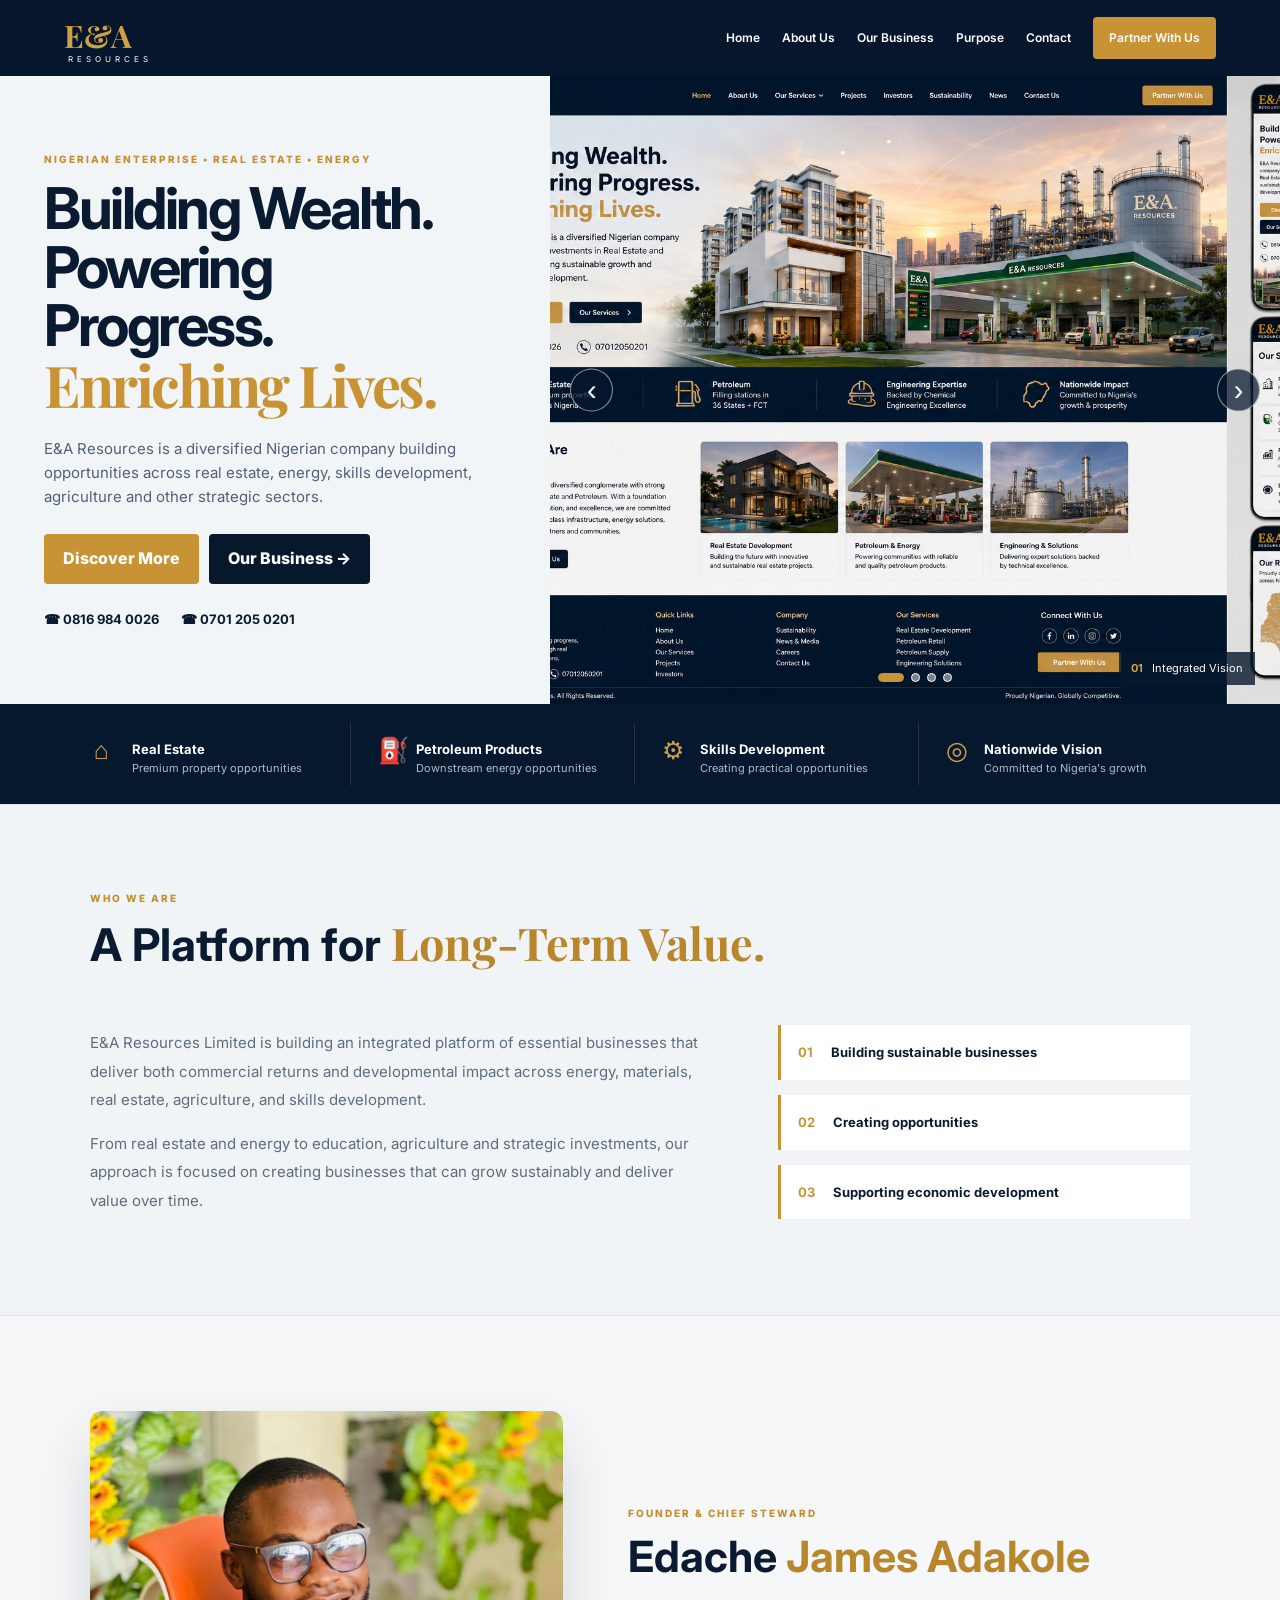
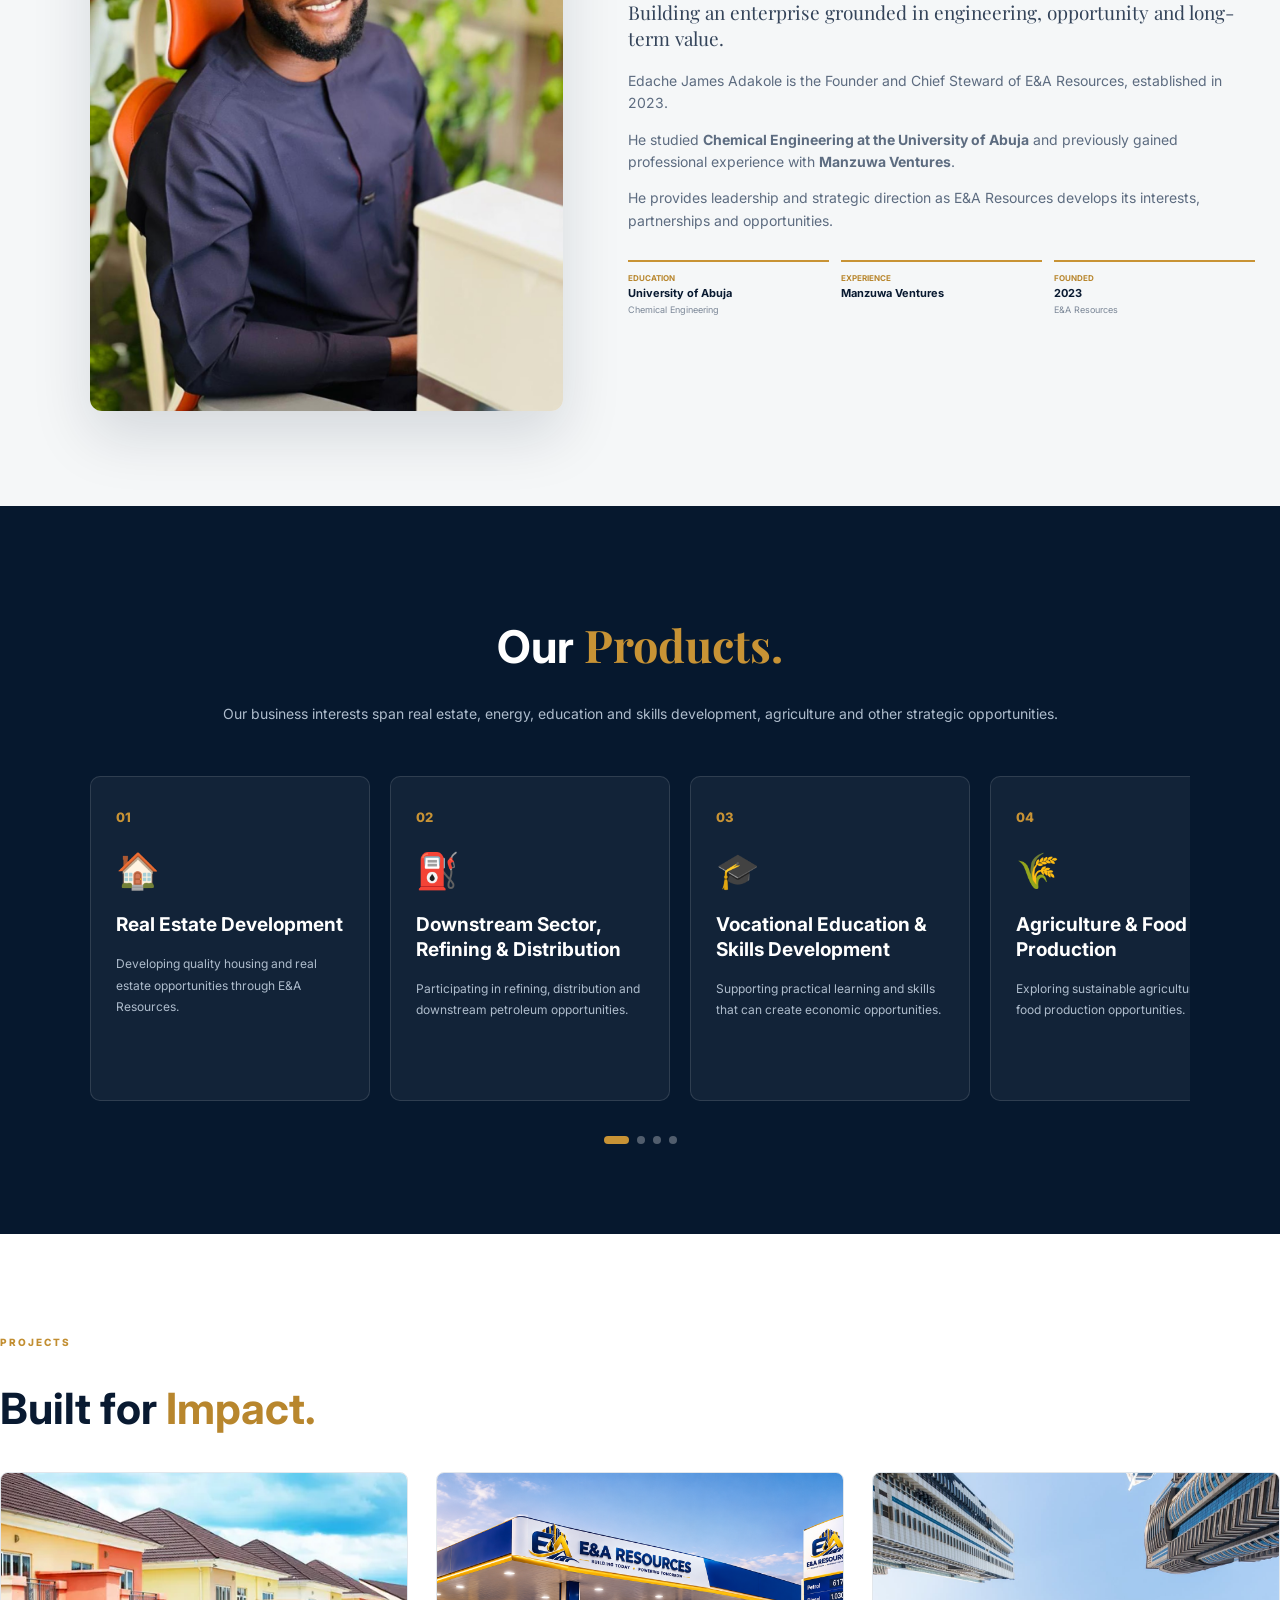
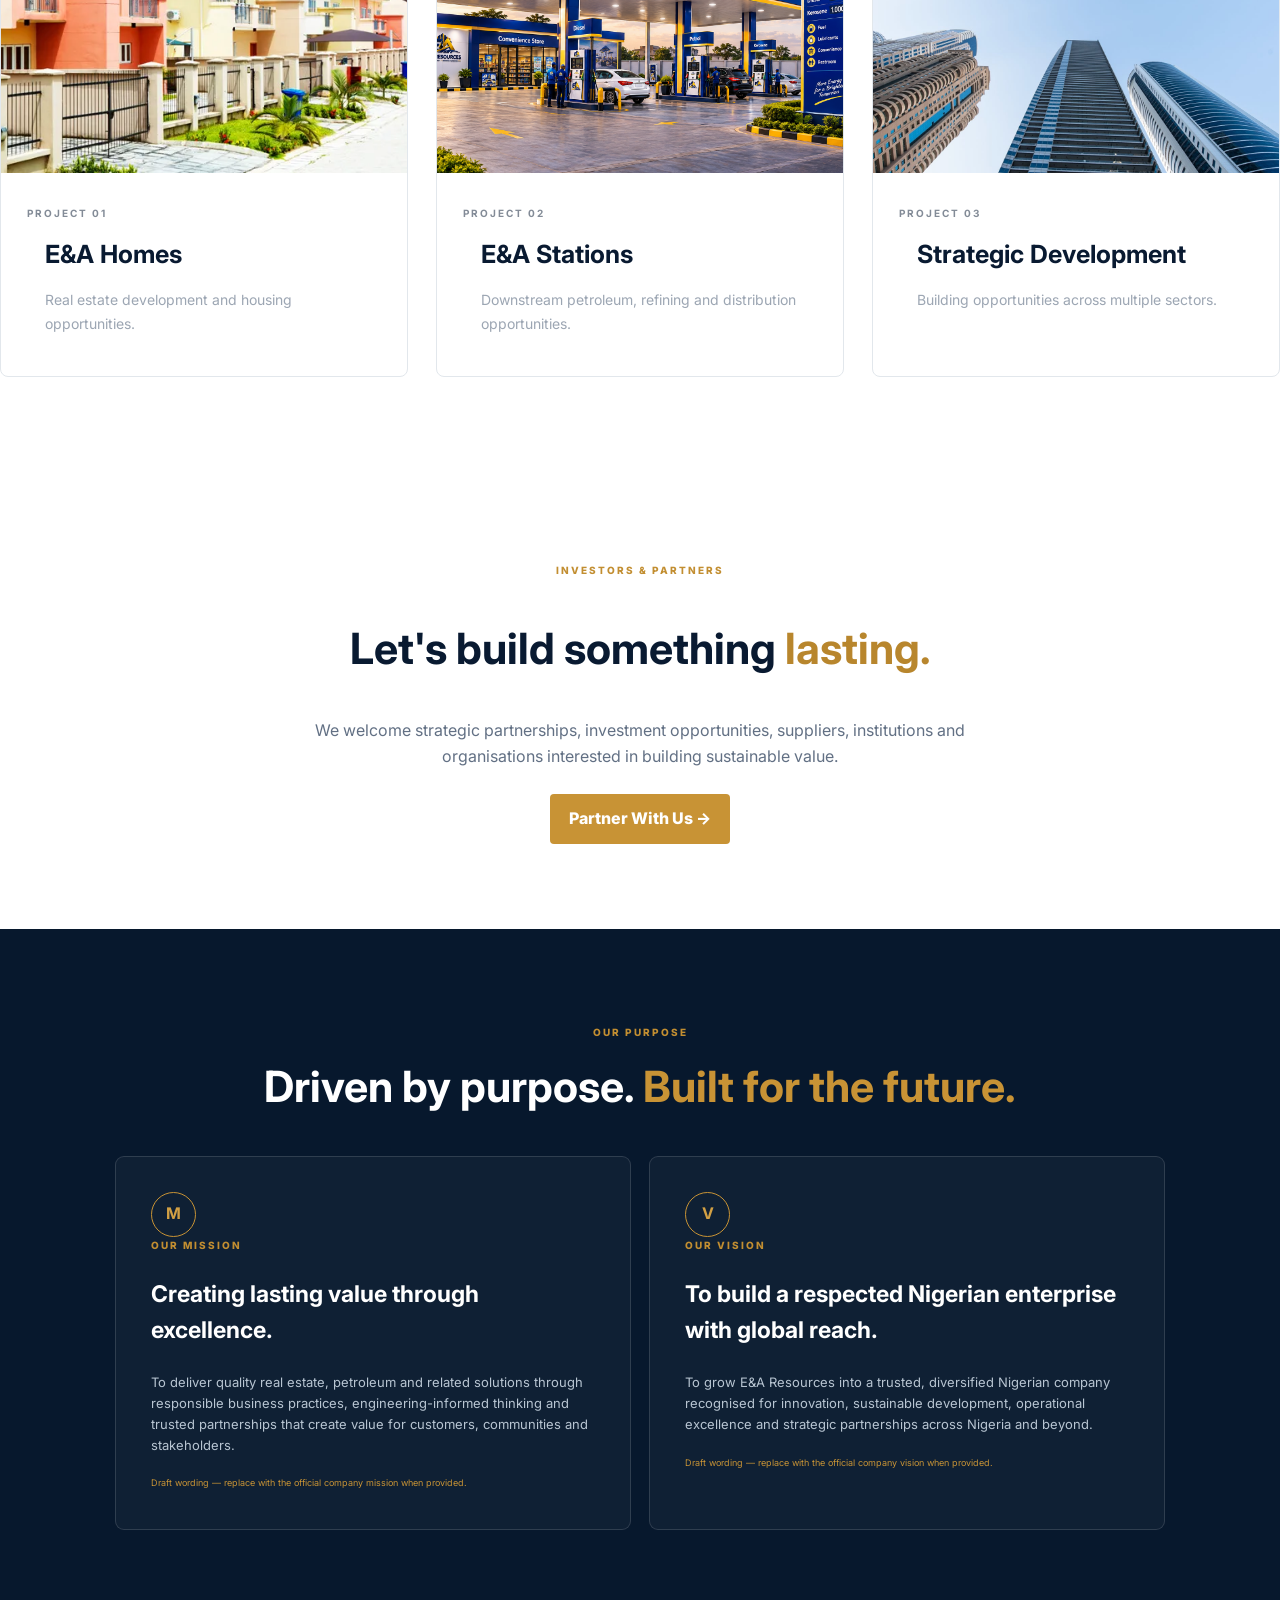
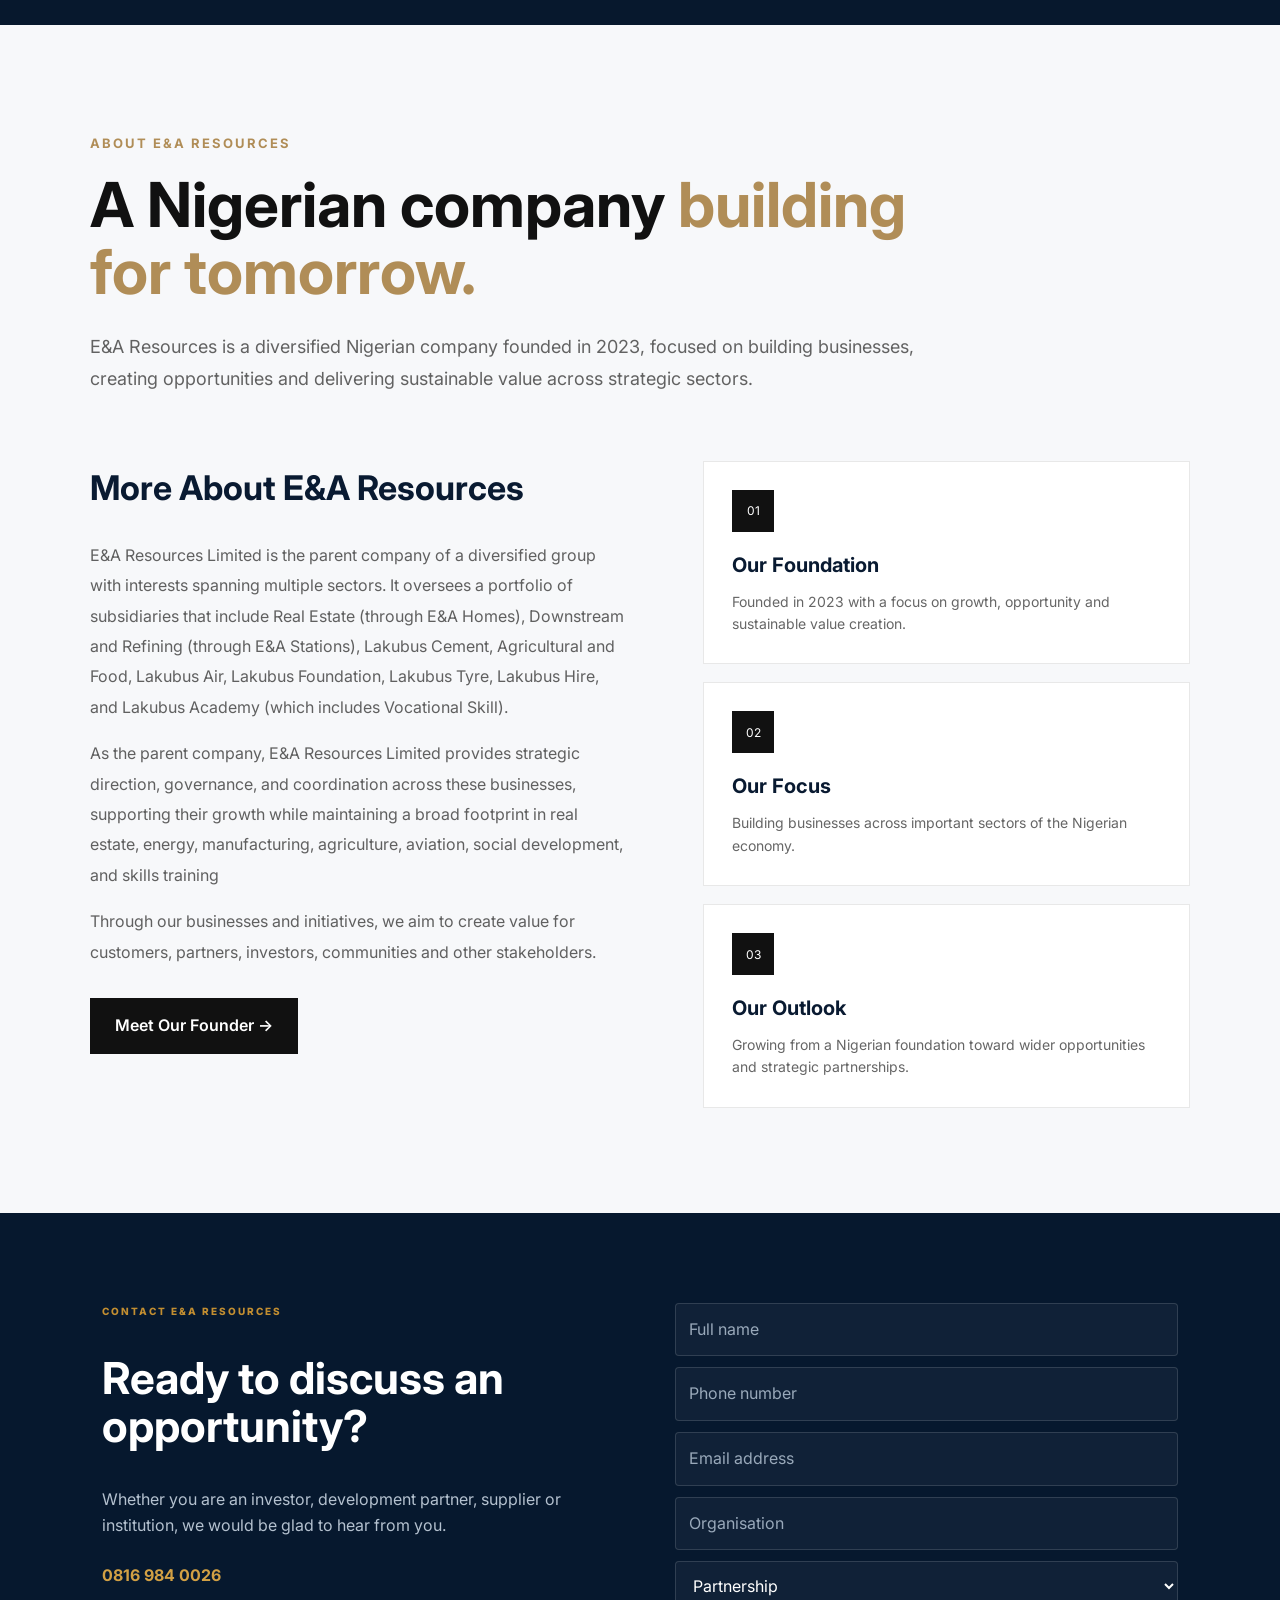
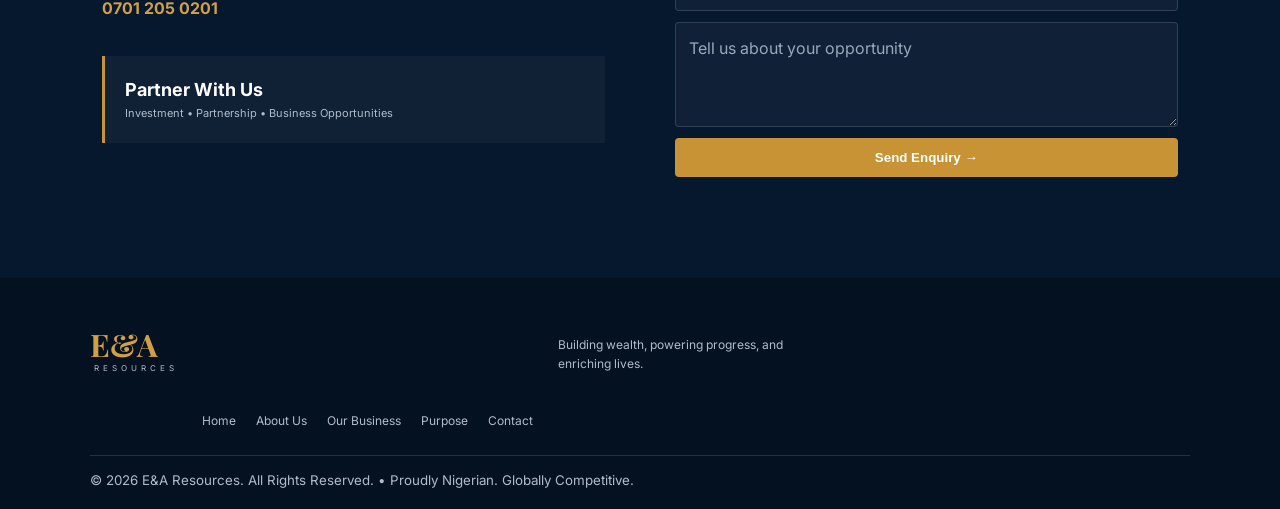
==== commit 993b9431: "add images" ====
--- a/index.html
+++ b/index.html
@@ -231,7 +231,7 @@
     <div class="founder-text">
 
         <p class="eyebrow">
-            FOUNDER &amp; CHIEF EXECUTIVE OFFICER
+            FOUNDER &amp; CHIEF STEWARD
         </p>
 
         <h2>
@@ -245,8 +245,8 @@
         </p>
 
         <p>
-            Edache James Adakole is the Founder and Chief Executive
-            Officer of E&amp;A Resources, established in 2023.
+            Edache James Adakole is the Founder and Chief Steward
+            of E&amp;A Resources, established in 2023.
         </p>
 
         <p>
@@ -470,55 +470,117 @@
         </div>
 
 
+        <d<section class="projects-section" id="projects">
+
+    <div class="container">
+
+        <div class="section-heading">
+
+
+            </p>
+
+        </div>
+
+
         <div class="project-grid">
 
-            <article>
-
-                <div class="project p1"></div>
-
-                <h3>
-                    E&amp;A Homes
-                </h3>
-
-                <p>
-                    Real estate development and housing opportunities.
-                </p>
+
+            <!-- PROJECT 1 -->
+
+            <article class="project-card">
+
+                <div class="project-image">
+
+                    <img
+                        src="assets/project-1.webp"
+                        alt="E&A Homes project"
+                    >
+
+                </div>
+
+                <div class="project-info">
+
+                    <span>PROJECT 01</span>
+
+                    <h3>
+                        E&amp;A Homes
+                    </h3>
+
+                    <p>
+                        Real estate development and housing opportunities.
+                    </p>
+
+                </div>
 
             </article>
 
 
-            <article>
-
-                <div class="project p2"></div>
-
-                <h3>
-                    E&amp;A Stations
-                </h3>
-
-                <p>
-                    Petroleum retail and downstream opportunities.
-                </p>
+            <!-- PROJECT 2 -->
+
+            <article class="project-card">
+
+                <div class="project-image">
+
+                    <img
+                        src="assets/project-2.png"
+                        alt="E&A Stations project"
+                    >
+
+                </div>
+
+                <div class="project-info">
+
+                    <span>PROJECT 02</span>
+
+                    <h3>
+                        E&amp;A Stations
+                    </h3>
+
+                    <p>
+                        Downstream petroleum, refining and distribution
+                        opportunities.
+                    </p>
+
+                </div>
 
             </article>
 
 
-            <article>
-
-                <div class="project p3"></div>
-
-                <h3>
-                    Strategic Development
-                </h3>
-
-                <p>
-                    Building opportunities across multiple sectors.
-                </p>
+            <!-- PROJECT 3 -->
+
+            <article class="project-card">
+
+                <div class="project-image">
+
+                    <img
+                        src="assets/project-3.jpg"
+                        alt="Strategic Development project"
+                    >
+
+                </div>
+
+                <div class="project-info">
+
+                    <span>PROJECT 03</span>
+
+                    <h3>
+                        Strategic Development
+                    </h3>
+
+                    <p>
+                        Building opportunities across multiple sectors.
+                    </p>
+
+                </div>
 
             </article>
 
-        </div>
-
-    </section>
+
+        </div>
+
+    </div>
+
+</section>
 
 
     <!-- ================= INVESTORS ================= -->
--- a/styles.css
+++ b/styles.css
@@ -1138,3 +1138,87 @@
 
 }
 
+/* =========================================
+   PROJECTS
+========================================= */
+
+.projects-section {
+    background: #ffffff;
+    padding: 100px 0;
+}
+
+.project-grid {
+    display: grid;
+    grid-template-columns: repeat(3, 1fr);
+    gap: 28px;
+}
+
+.project-card {
+    background: #ffffff;
+    border: 1px solid rgba(0, 0, 0, 0.08);
+    border-radius: 12px;
+    overflow: hidden;
+    transition: transform 0.3s ease,
+                box-shadow 0.3s ease;
+}
+
+.project-card:hover {
+    transform: translateY(-6px);
+    box-shadow: 0 18px 40px rgba(0, 0, 0, 0.09);
+}
+
+.project-image {
+    width: 100%;
+    height: 300px;
+    overflow: hidden;
+    background: #eeeeee;
+}
+
+.project-image img {
+    width: 100%;
+    height: 100%;
+    object-fit: cover;
+    display: block;
+    transition: transform 0.5s ease;
+}
+
+.project-card:hover .project-image img {
+    transform: scale(1.04);
+}
+
+.project-info {
+    padding: 26px;
+}
+
+.project-info span {
+    font-size: 10px;
+    font-weight: 700;
+    letter-spacing: 2px;
+    opacity: 0.5;
+}
+
+.project-info h3 {
+    font-size: 25px;
+    margin: 10px 0 9px;
+}
+
+.project-info p {
+    font-size: 14px;
+    line-height: 1.7;
+    opacity: 0.65;
+}
+
+
+/* Mobile */
+
+@media (max-width: 800px) {
+
+    .project-grid {
+        grid-template-columns: 1fr;
+    }
+
+    .project-image {
+        height: 280px;
+    }
+
+}
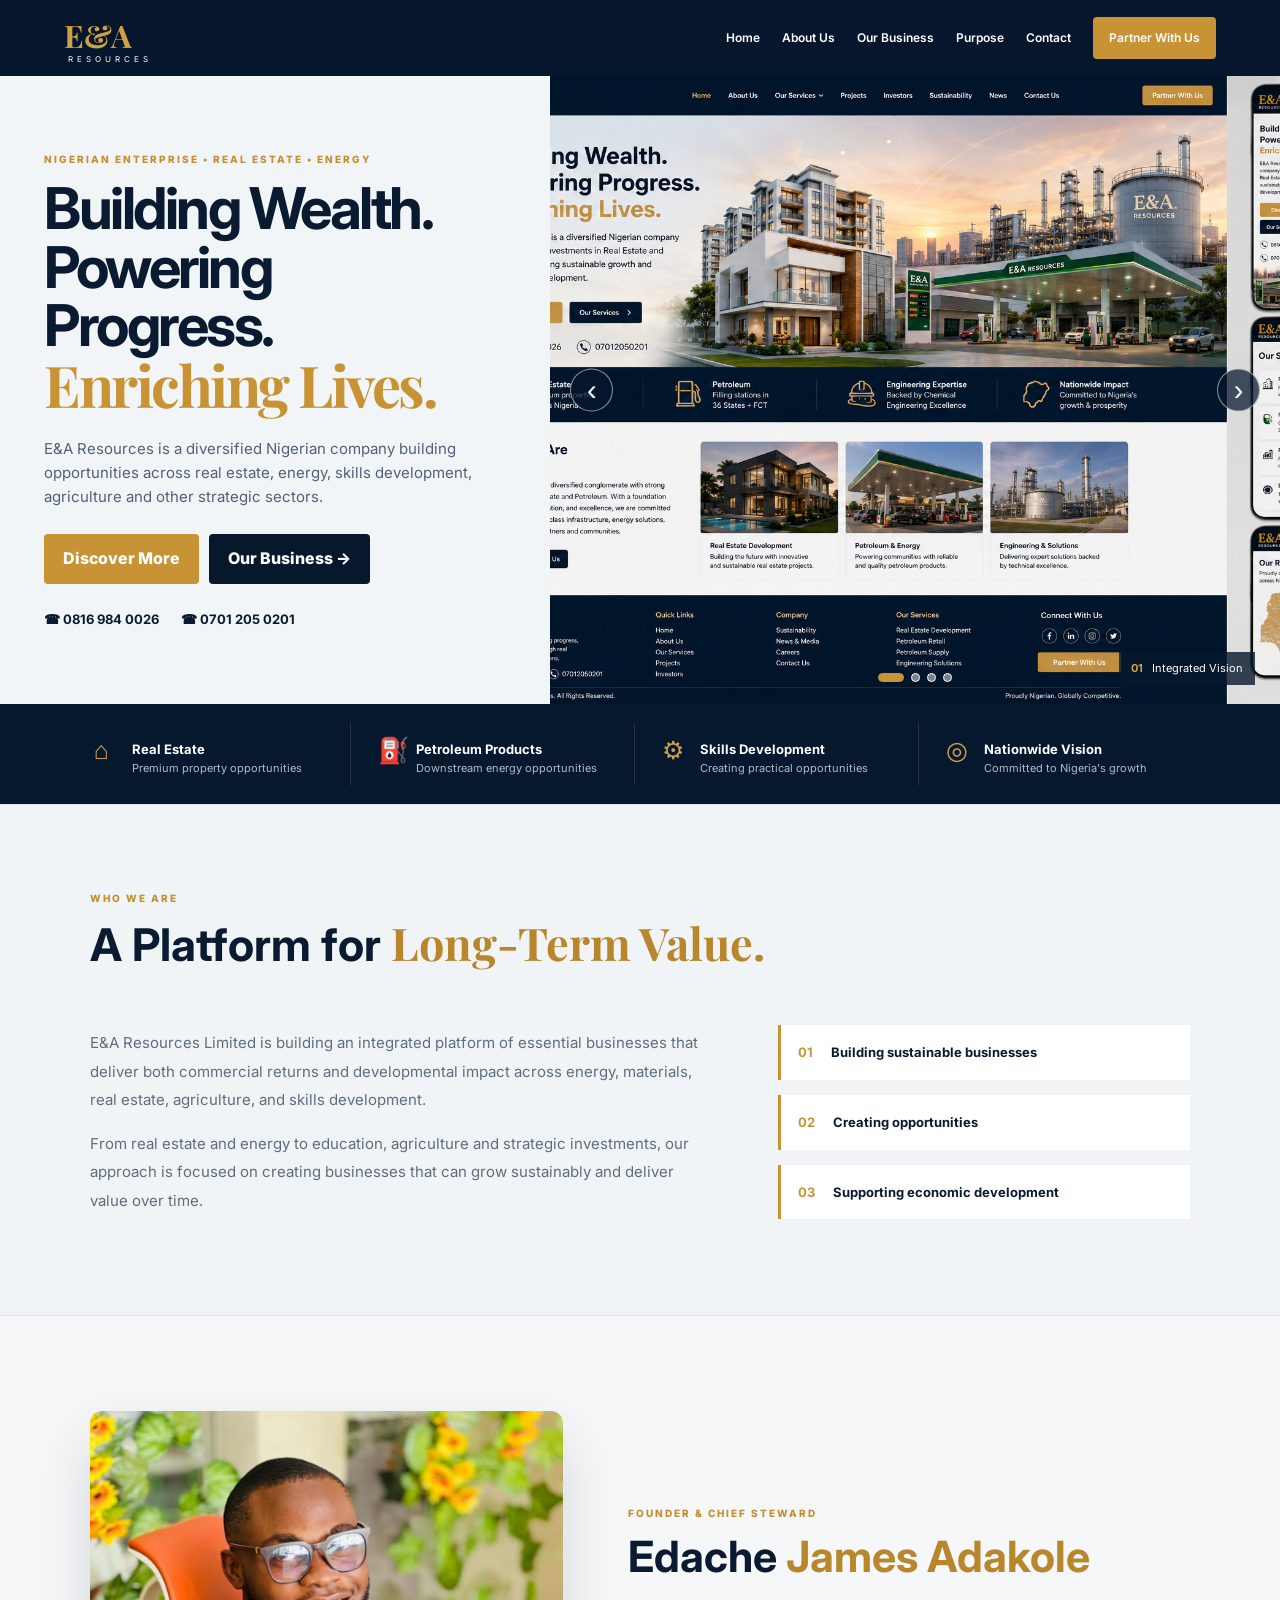
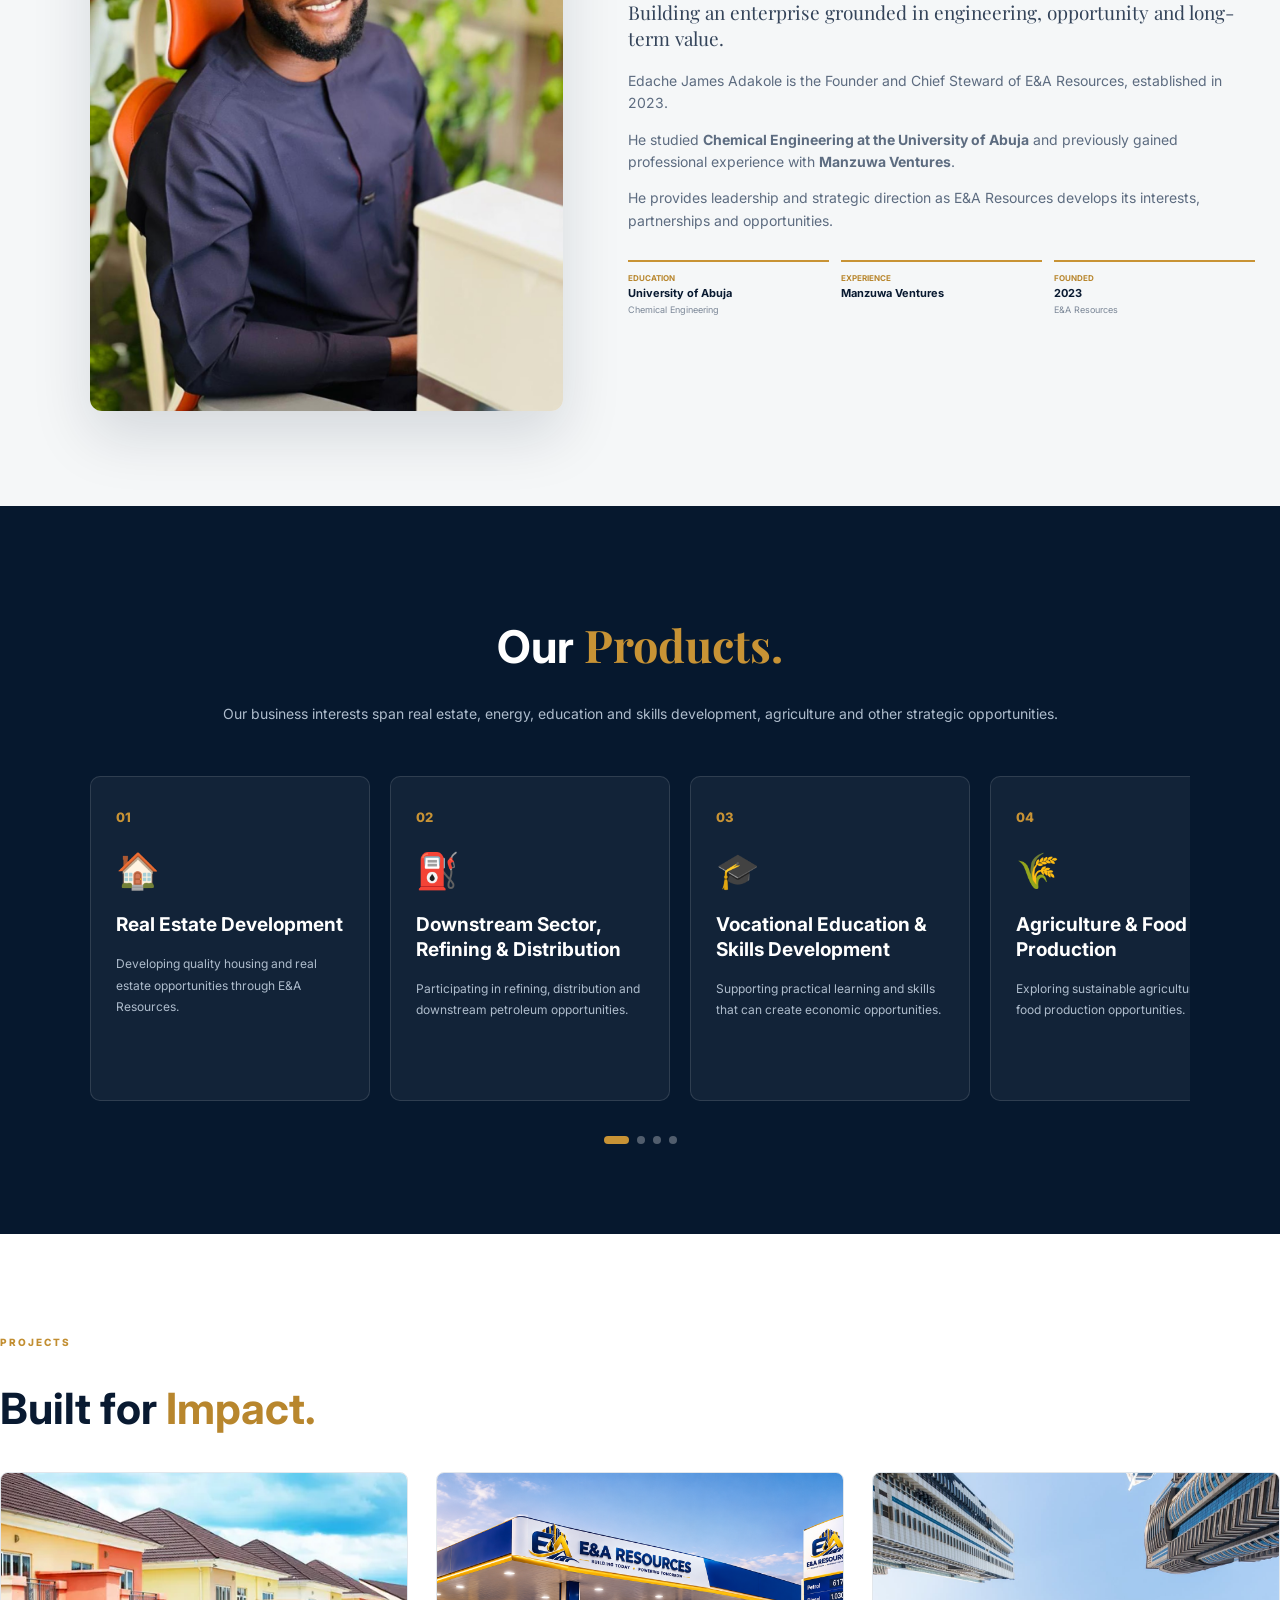
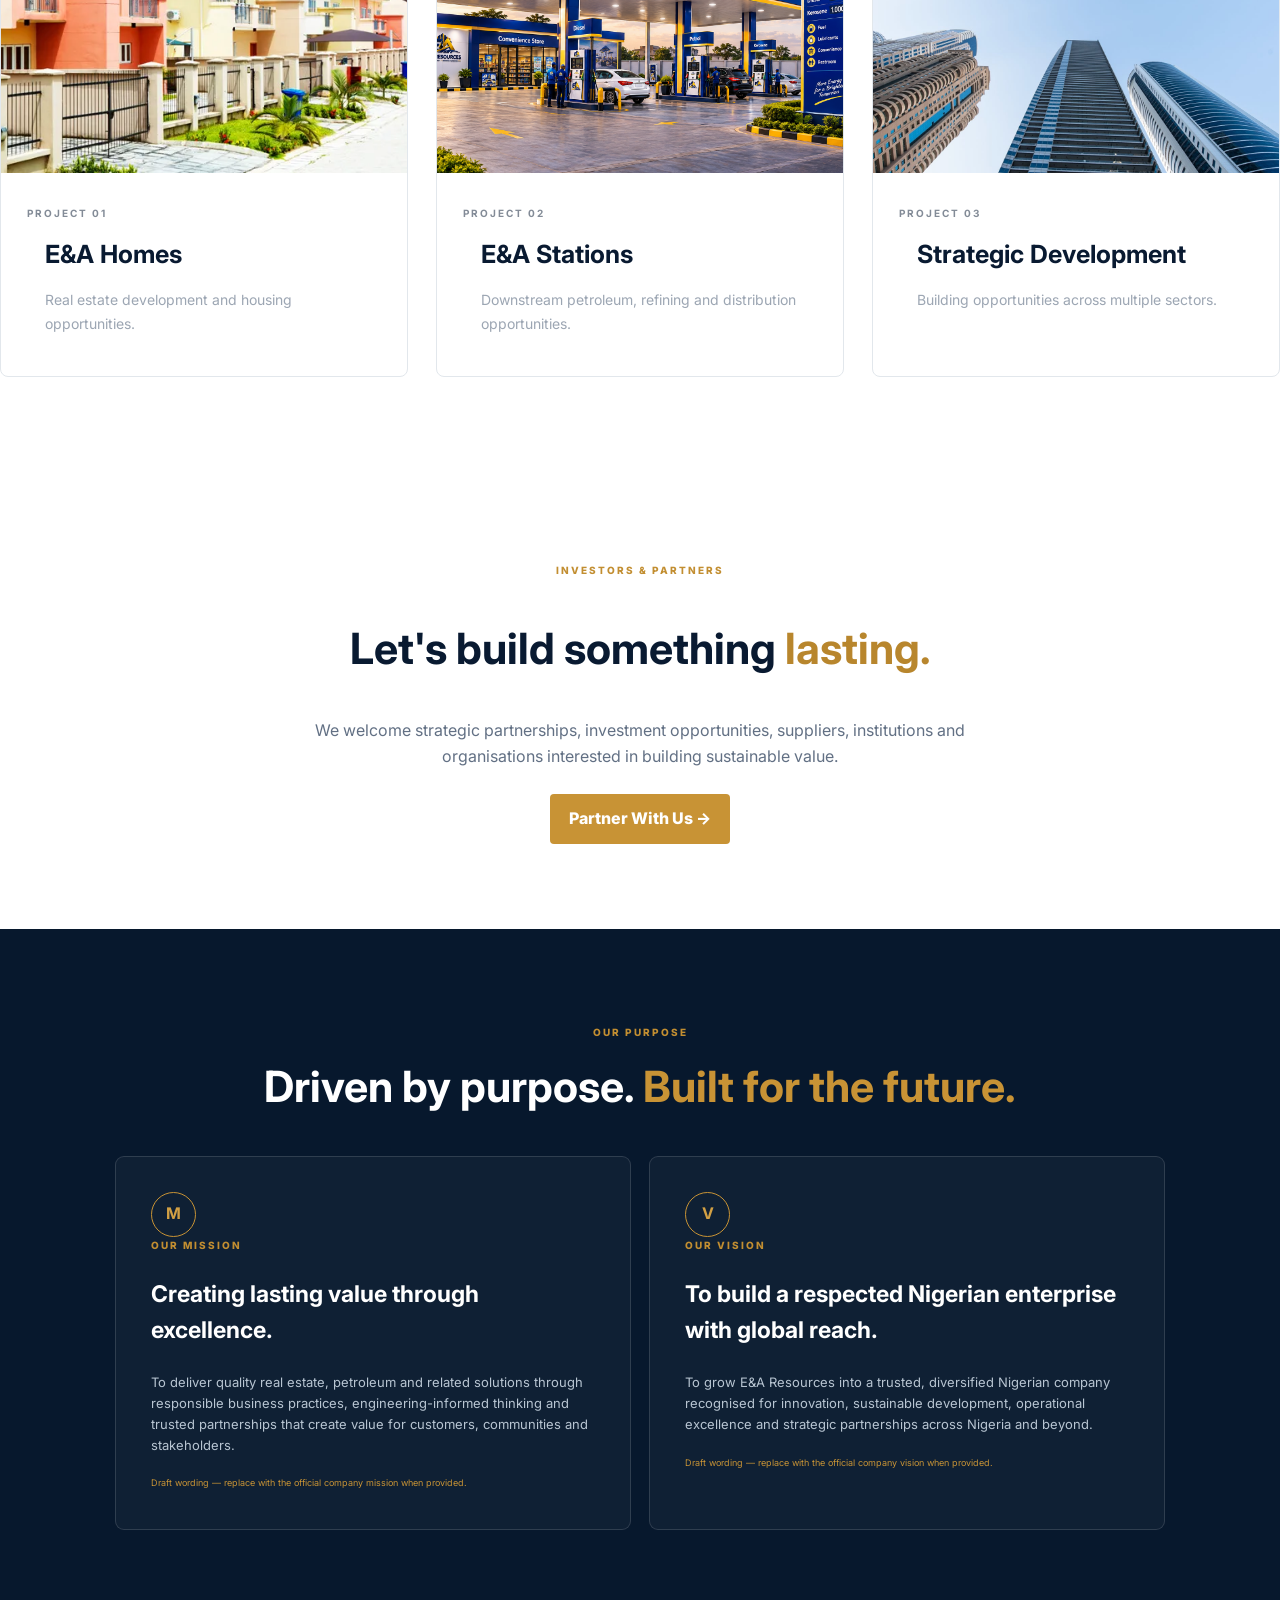
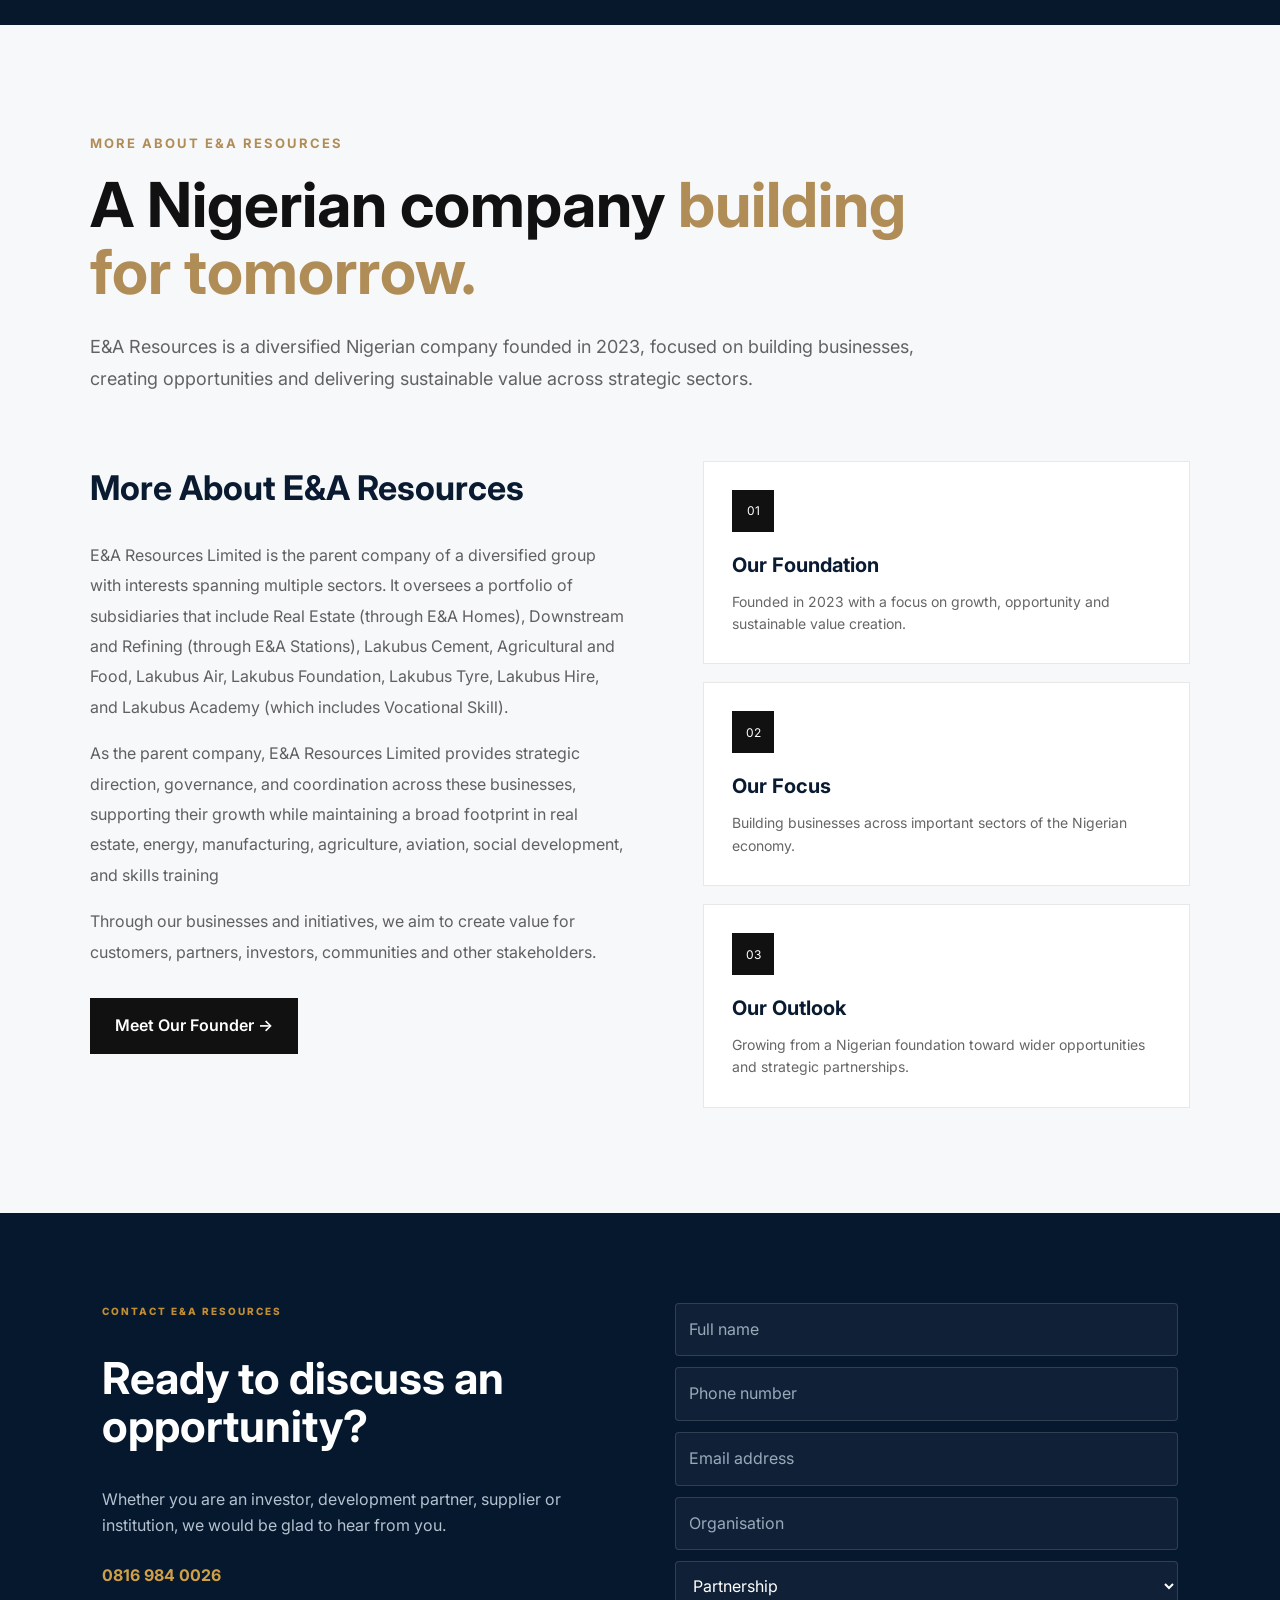
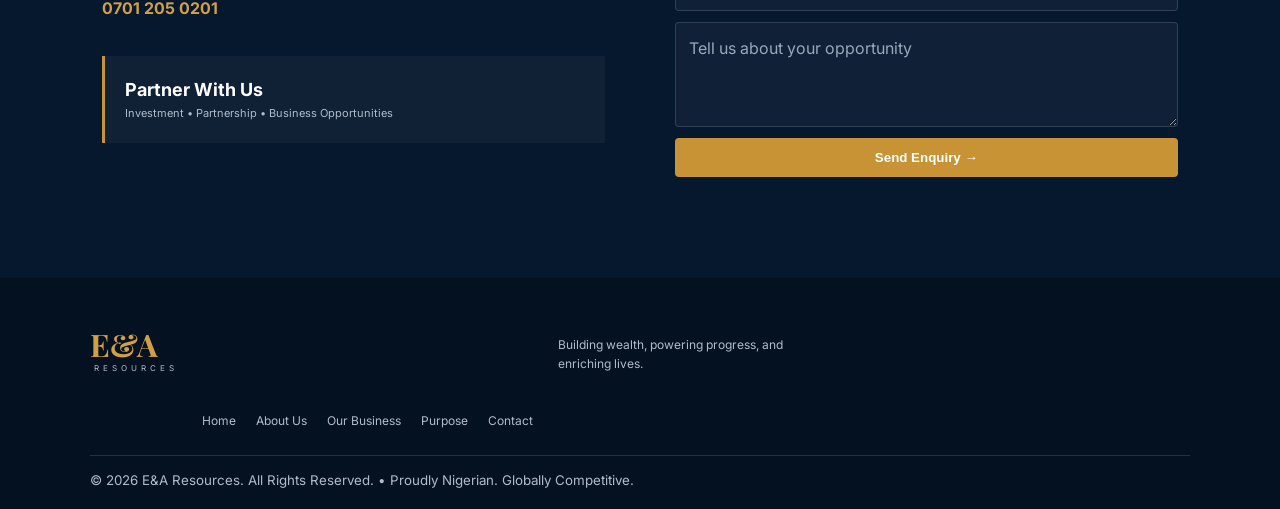
==== commit 23654474: "added a word" ====
--- a/index.html
+++ b/index.html
@@ -699,7 +699,7 @@
         <div class="about-heading">
 
             <span class="about-label">
-                ABOUT E&amp;A RESOURCES
+                MORE ABOUT E&amp;A RESOURCES
             </span>
 
             <h2>
